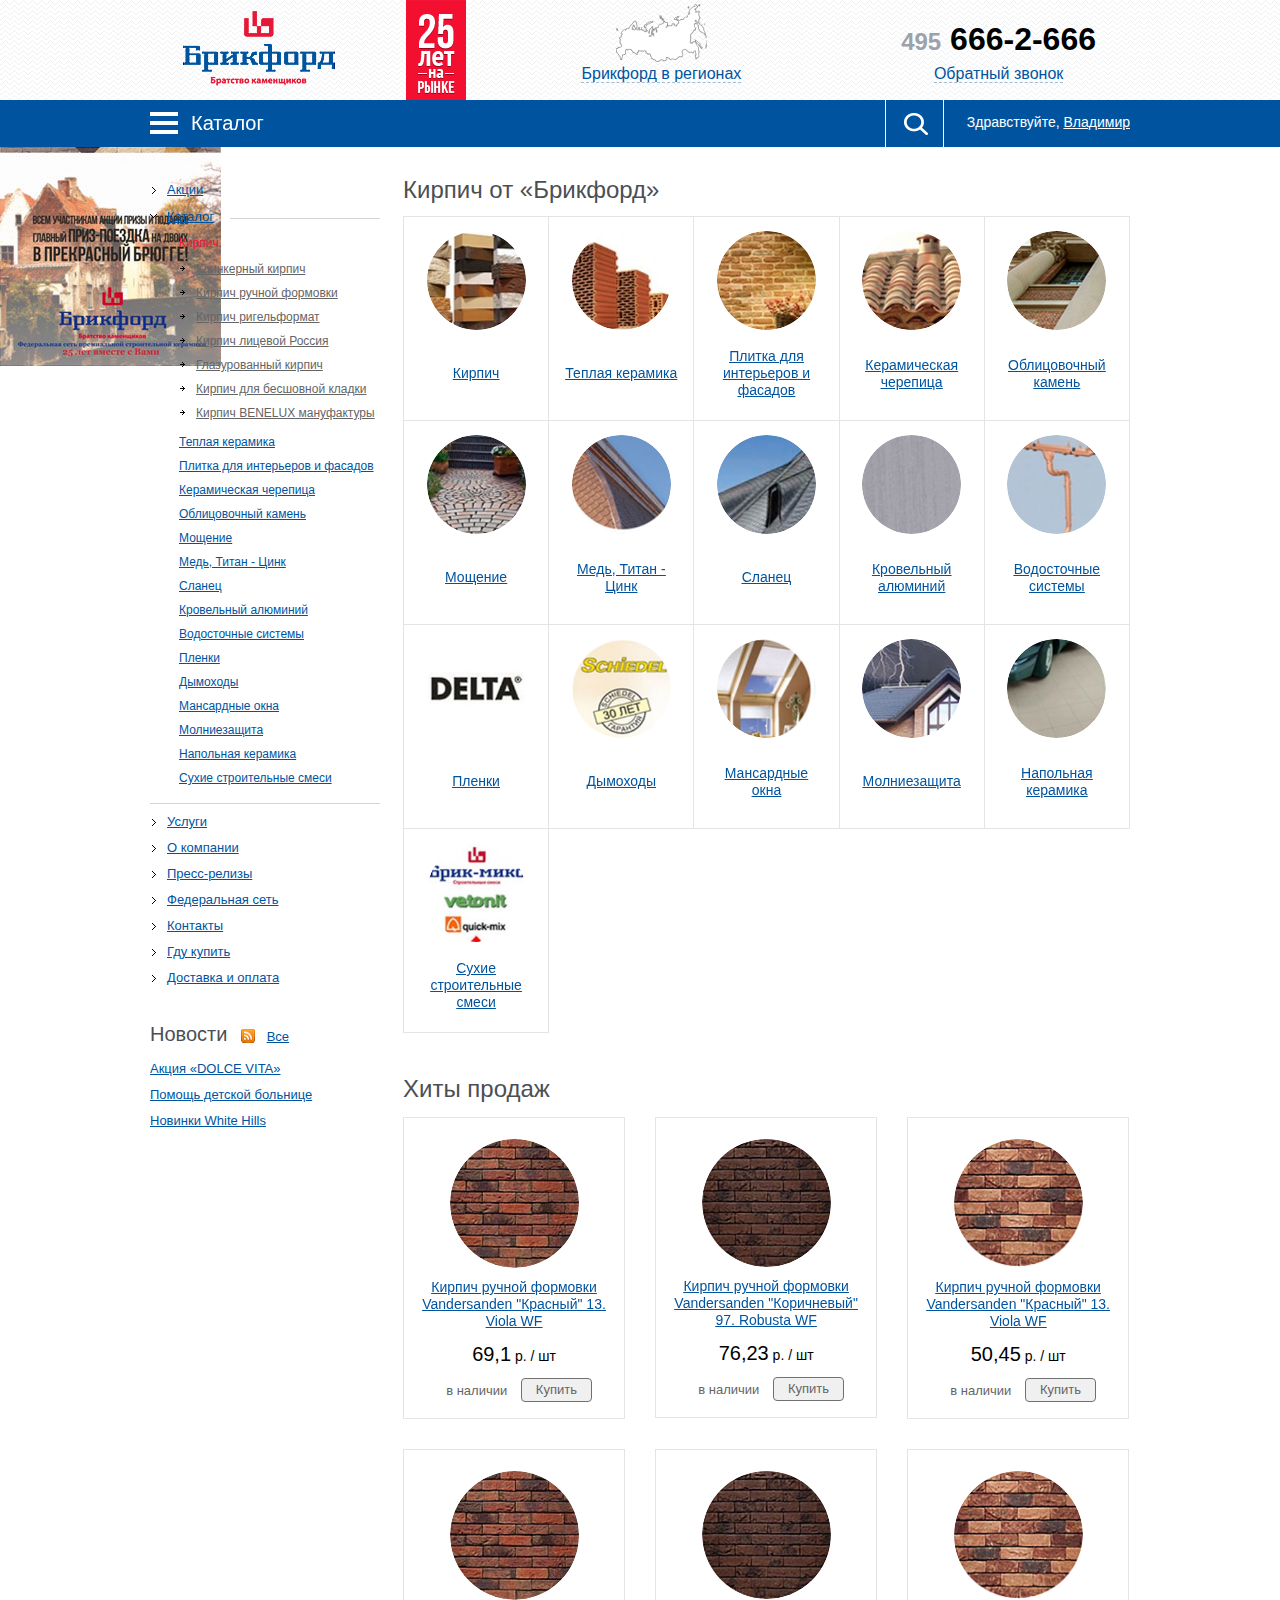
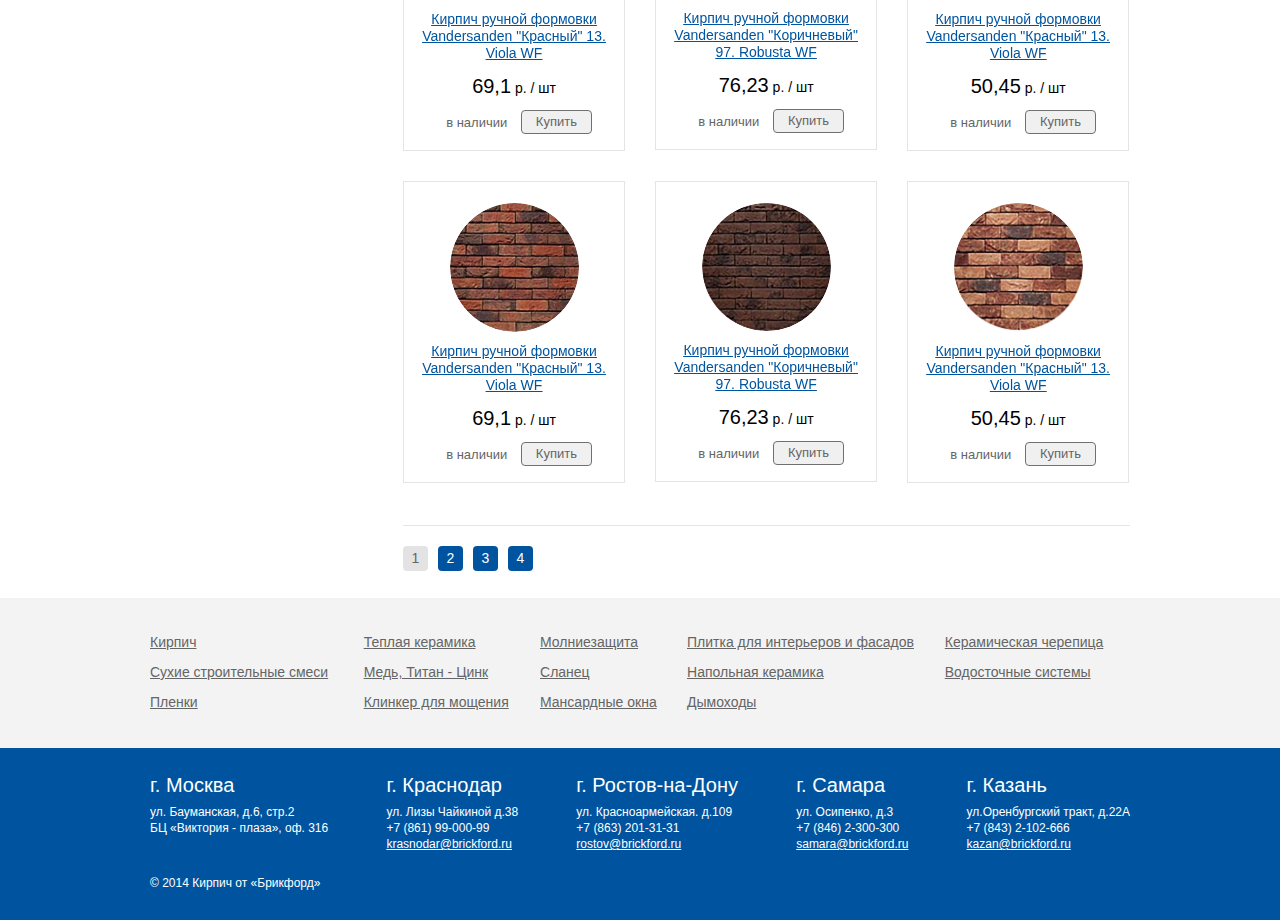
==== catalog.html @ aa601d72 "201506300050" ====
<!DOCTYPE HTML>
<html>
<head>
	<meta charset="UTF-8">
	<title>Brikford - Catalog</title>
	<!--[if IE]><script src="http://html5shim.googlecode.com/svn/trunk/html5.js"></script><![endif]-->
	<!--Mobile optimized-->
	<meta name="viewport" content="width=device-width, initial-scale=1">
	<meta name="apple-mobile-web-app-capable" content="yes">
	<meta name="apple-mobile-web-app-status-bar-style" content="black">
	<!--Favicon-->
	<link href="favicon.ico" rel="shortcut icon">
	<!--Main style-->
	<link href="css/all.css" rel="stylesheet" media="screen">
	<!--Media queries style-->
	<link href="css/mq-all.css" rel="stylesheet" media="screen">
	<!--style for IE-->
	<!--[if gte IE 9]><link rel="stylesheet" href="css/ie9.css" media="screen, projection"><![endif]-->
	<!--[if lte IE 8]><link rel="stylesheet" href="css/ie8.css" media="screen, projection"><![endif]-->
</head>
<body>
<!--wrapper-->
<div class="wrapper">
	<!--header-->
	<header class="header">
		<!--header holder-->
		<div class="header-holder">
			<div class="max-wrap">
				<!--logo-->
				<strong class="logo"><a href="#">Брикфорд Братство каменщиков</a></strong> <!--logo end-->
				<!--sub logo-->
				<span class="sub-logo">25 лет на рынке</span><!--sub logo end-->
				<!--select regions-->
				<div class="select-regions">
					<a href="#">Брикфорд в регионах</a>
					<div class="regions-drop" style="display: none;">
						<p><a href="#">Москва</a></p>
						<p><a href="#">Краснодар</a></p>
						<p><a href="#">Ростов-на-Дону</a></p>
						<p><a href="#">Самара</a></p>
						<p><a href="#">Казань</a></p>
					</div>
				</div>
				<!--select regions end-->
				<!-- contact us -->
				<div class="contact-us">
					<strong class="phone"><span class="code">495</span> 666-2-666</strong>
					<!-- callback -->
					<div class="callback-holder">
						<a href="#">Обратный звонок</a>
					</div>
					<!-- callback end -->
				</div>
				<!-- contact us end -->
			</div>
		</div>
		<!--header holder end-->
		<!--navigation panel-->
		<div class="nav-panel">
			<div class="max-wrap">
				<!--user login-->
				<div class="user-log">Здравствуйте, <a href="#">Владимир</a></div><!--user login end-->
				<!--search form-->
				<div class="search-form">
					<form action="#">
						<div class="input-wrapper">
							<input type="text" placeholder="Найти" />
						</div>
						<div class="btn-search">
							<i class="icon-magnifier"></i>
							<input type="submit" value="" />
						</div>
					</form>
				</div>
				<!--search form end-->
				<!--navigation catalog-->
				<div class="nav-catalog">
					<a href="#">Каталог</a>
				</div>
				<!--navigation catalog end-->
			</div>
		</div>
		<!--navigation panel end-->
	</header>
	<!--header end-->

	<!--main-->
	<div class="main">
		<div class="max-wrap">
			<!--main holder-->
			<div class="main-holder">
				<!--main content wrapper-->
				<div class="content-wrap">
					<!--main content-->
					<div class="content">
						<section class="container">
							<h1>Кирпич от «Брикфорд»</h1>
							<!--products list / categories / column-5 / no-spaces-->
							<ul class="products-list categories column-5 no-spaces">
								<li>
									<a href="#" class="products-item">
										<div class="product-img">
											<img src="pic/categories/img-category-01.jpg" alt="image description" />
										</div>
										<div class="product-title"><strong>Кирпич</strong></div>
									</a>
								</li>
								<li>
									<a href="#" class="products-item">
										<div class="product-img">
											<img src="pic/categories/img-category-02.jpg" alt="image description" />
										</div>
										<div class="product-title"><strong>Теплая керамика</strong></div>
									</a>
								</li>
								<li>
									<a href="#" class="products-item">
										<div class="product-img">
											<img src="pic/categories/img-category-03.jpg" alt="image description" />
										</div>
										<div class="product-title"><strong>Плитка для интерьеров и фасадов</strong></div>
									</a>
								</li>
								<li>
									<a href="#" class="products-item">
										<div class="product-img">
											<img src="pic/categories/img-category-04.jpg" alt="image description" />
										</div>
										<div class="product-title"><strong>Керамическая черепица</strong></div>
									</a>
								</li>
								<li>
									<a href="#" class="products-item">
										<div class="product-img">
											<img src="pic/categories/img-category-05.jpg" alt="image description" />
										</div>
										<div class="product-title"><strong>Облицовочный камень</strong></div>
									</a>
								</li>
								<li>
									<a href="#" class="products-item">
										<div class="product-img">
											<img src="pic/categories/img-category-06.jpg" alt="image description" />
										</div>
										<div class="product-title"><strong>Мощение</strong></div>
									</a>
								</li>

								<li>
									<a href="#" class="products-item">
										<div class="product-img">
											<img src="pic/categories/img-category-07.jpg" alt="image description" />
										</div>
										<div class="product-title"><strong>Медь, Титан - Цинк</strong></div>
									</a>
								</li>
								<li>
									<a href="#" class="products-item">
										<div class="product-img">
											<img src="pic/categories/img-category-08.jpg" alt="image description" />
										</div>
										<div class="product-title"><strong>Сланец</strong></div>
									</a>
								</li>
								<li>
									<a href="#" class="products-item">
										<div class="product-img">
											<img src="pic/categories/img-category-09.jpg" alt="image description" />
										</div>
										<div class="product-title"><strong>Кровельный алюминий</strong></div>
									</a>
								</li>
								<li>
									<a href="#" class="products-item">
										<div class="product-img">
											<img src="pic/categories/img-category-10.jpg" alt="image description" />
										</div>
										<div class="product-title"><strong>Водосточные системы</strong></div>
									</a>
								</li>
								<li>
									<a href="#" class="products-item">
										<div class="product-img">
											<img src="pic/categories/img-category-11.jpg" alt="image description" />
										</div>
										<div class="product-title"><strong>Пленки</strong></div>
									</a>
								</li>
								<li>
									<a href="#" class="products-item">
										<div class="product-img">
											<img src="pic/categories/img-category-12.jpg" alt="image description" />
										</div>
										<div class="product-title"><strong>Дымоходы</strong></div>
									</a>
								</li>
								<li>
									<a href="#" class="products-item">
										<div class="product-img">
											<img src="pic/categories/img-category-13.jpg" alt="image description" />
										</div>
										<div class="product-title"><strong>Мансардные окна</strong></div>
									</a>
								</li>
								<li>
									<a href="#" class="products-item">
										<div class="product-img">
											<img src="pic/categories/img-category-14.jpg" alt="image description" />
										</div>
										<div class="product-title"><strong>Молниезащита</strong></div>
									</a>
								</li>
								<li>
									<a href="#" class="products-item">
										<div class="product-img">
											<img src="pic/categories/img-category-15.jpg" alt="image description" />
										</div>
										<div class="product-title"><strong>Напольная керамика</strong></div>
									</a>
								</li>
								<li>
									<a href="#" class="products-item">
										<div class="product-img">
											<img src="pic/categories/img-category-16.jpg" alt="image description" />
										</div>
										<div class="product-title"><strong>Сухие строительные смеси</strong></div>
									</a>
								</li>
							</ul>
							<!--products list end-->
						</section>
						<section class="container">
							<h2>Хиты продаж</h2>
							<!--products list / hits / column-3-->
							<ul class="products-list hits column-3">
								<li>
									<div class="products-item">
										<a href="#">
											<div class="product-img">
												<img src="pic/products/img-prod-01.jpg" alt="image description" />
											</div>
											<div class="product-title"><strong>Кирпич ручной формовки Vandersanden "Красный" 13. Viola WF</strong></div>
										</a>
										<div class="product-price">
											<strong class="price-value">69,1</strong>
											<span class="price-unit">р. / шт</span>
										</div>
										<div class="product-option">
											<span class="status">в наличии</span> <a href="#" class="btn-buy">Купить</a>
										</div>
									</div>
								</li>
								<li>
									<div class="products-item">
										<a href="#">
											<div class="product-img">
												<img src="pic/products/img-prod-02.jpg" alt="image description" />
											</div>
											<div class="product-title"><strong>Кирпич ручной формовки Vandersanden "Коричневый" 97. Robusta WF</strong></div>
										</a>
										<div class="product-price">
											<strong class="price-value">76,23</strong>
											<span class="price-unit">р. / шт</span>
										</div>
										<div class="product-option">
											<span class="status">в наличии</span> <a href="#" class="btn-buy">Купить</a>
										</div>
									</div>
								</li>
								<li>
									<div class="products-item">
										<a href="#">
											<div class="product-img">
												<img src="pic/products/img-prod-03.jpg" alt="image description" />
											</div>
											<div class="product-title"><strong>Кирпич ручной формовки Vandersanden "Красный" 13. Viola WF</strong></div>
										</a>
										<div class="product-price">
											<strong class="price-value">50,45</strong>
											<span class="price-unit">р. / шт</span>
										</div>
										<div class="product-option">
											<span class="status">в наличии</span> <a href="#" class="btn-buy">Купить</a>
										</div>
									</div>
								</li>
								<li>
									<div class="products-item">
										<a href="#">
											<div class="product-img">
												<img src="pic/products/img-prod-01.jpg" alt="image description" />
											</div>
											<div class="product-title"><strong>Кирпич ручной формовки Vandersanden "Красный" 13. Viola WF</strong></div>
										</a>
										<div class="product-price">
											<strong class="price-value">69,1</strong>
											<span class="price-unit">р. / шт</span>
										</div>
										<div class="product-option">
											<span class="status">в наличии</span> <a href="#" class="btn-buy">Купить</a>
										</div>
									</div>
								</li>
								<li>
									<div class="products-item">
										<a href="#">
											<div class="product-img">
												<img src="pic/products/img-prod-02.jpg" alt="image description" />
											</div>
											<div class="product-title"><strong>Кирпич ручной формовки Vandersanden "Коричневый" 97. Robusta WF</strong></div>
										</a>
										<div class="product-price">
											<strong class="price-value">76,23</strong>
											<span class="price-unit">р. / шт</span>
										</div>
										<div class="product-option">
											<span class="status">в наличии</span> <a href="#" class="btn-buy">Купить</a>
										</div>
									</div>
								</li>
								<li>
									<div class="products-item">
										<a href="#">
											<div class="product-img">
												<img src="pic/products/img-prod-03.jpg" alt="image description" />
											</div>
											<div class="product-title"><strong>Кирпич ручной формовки Vandersanden "Красный" 13. Viola WF</strong></div>
										</a>
										<div class="product-price">
											<strong class="price-value">50,45</strong>
											<span class="price-unit">р. / шт</span>
										</div>
										<div class="product-option">
											<span class="status">в наличии</span> <a href="#" class="btn-buy">Купить</a>
										</div>
									</div>
								</li>
								<li>
									<div class="products-item">
										<a href="#">
											<div class="product-img">
												<img src="pic/products/img-prod-01.jpg" alt="image description" />
											</div>
											<div class="product-title"><strong>Кирпич ручной формовки Vandersanden "Красный" 13. Viola WF</strong></div>
										</a>
										<div class="product-price">
											<strong class="price-value">69,1</strong>
											<span class="price-unit">р. / шт</span>
										</div>
										<div class="product-option">
											<span class="status">в наличии</span> <a href="#" class="btn-buy">Купить</a>
										</div>
									</div>
								</li>
								<li>
									<div class="products-item">
										<a href="#">
											<div class="product-img">
												<img src="pic/products/img-prod-02.jpg" alt="image description" />
											</div>
											<div class="product-title"><strong>Кирпич ручной формовки Vandersanden "Коричневый" 97. Robusta WF</strong></div>
										</a>
										<div class="product-price">
											<strong class="price-value">76,23</strong>
											<span class="price-unit">р. / шт</span>
										</div>
										<div class="product-option">
											<span class="status">в наличии</span> <a href="#" class="btn-buy">Купить</a>
										</div>
									</div>
								</li>
								<li>
									<div class="products-item">
										<a href="#">
											<div class="product-img">
												<img src="pic/products/img-prod-03.jpg" alt="image description" />
											</div>
											<div class="product-title"><strong>Кирпич ручной формовки Vandersanden "Красный" 13. Viola WF</strong></div>
										</a>
										<div class="product-price">
											<strong class="price-value">50,45</strong>
											<span class="price-unit">р. / шт</span>
										</div>
										<div class="product-option">
											<span class="status">в наличии</span> <a href="#" class="btn-buy">Купить</a>
										</div>
									</div>
								</li>
							</ul>
							<!--products list end-->
						</section>
						<!-- paging -->
						<div class="paging">
							<ul class="paging-list">
								<li class="current-page"><span>1</span></li>
								<li><a href="#">2</a></li>
								<li><a href="#">3</a></li>
								<li><a href="#">4</a></li>
							</ul>
						</div>
						<!-- paging end -->
					</div>
					<!--main content end-->
				</div>
				<!--main content wrapper end-->

				<!--sidebar-->
				<aside class="sidebar">
					<nav class="menu">
						<ul class="menu-list">
							<li><a href="#">Акции</a></li>
							<li class="active"><a href="#">Каталог</a>
								<ul>
									<li class="active"><a href="#">Кирпич</a>
										<ul>
											<li><a href="#">Клинкерный кирпич</a></li>
											<li><a href="#">Кирпич ручной формовки</a></li>
											<li><a href="#">Кирпич ригельформат</a></li>
											<li><a href="#">Кирпич лицевой Россия</a></li>
											<li><a href="#">Глазурованный кирпич</a></li>
											<li><a href="#">Кирпич для бесшовной кладки</a></li>
											<li><a href="#">Кирпич BENELUX мануфактуры</a></li>
										</ul>
									</li>
									<li><a href="#">Теплая керамика</a></li>
									<li><a href="#">Плитка для интерьеров и фасадов</a></li>
									<li><a href="#">Керамическая черепица</a></li>
									<li><a href="#">Облицовочный камень</a></li>
									<li><a href="#">Мощение</a></li>
									<li><a href="#">Медь, Титан - Цинк</a></li>
									<li><a href="#">Сланец</a></li>
									<li><a href="#">Кровельный алюминий</a></li>
									<li><a href="#">Водосточные системы</a></li>
									<li><a href="#">Пленки</a></li>
									<li><a href="#">Дымоходы</a></li>
									<li><a href="#">Мансардные окна</a></li>
									<li><a href="#">Молниезащита</a></li>
									<li><a href="#">Напольная керамика</a></li>
									<li><a href="#">Сухие строительные смеси</a></li>
								</ul>
							</li>
							<li><a href="#">Услуги</a></li>
							<li><a href="#">О компании</a></li>
							<li><a href="#">Пресс-релизы</a></li>
							<li><a href="#">Федеральная сеть</a></li>
							<li><a href="#">Контакты</a></li>
							<li><a href="#">Гду купить</a></li>
							<li><a href="#">Доставка и оплата</a></li>
						</ul>
					</nav>
					<div class="widget">
						<div class="widget-title">
							<h3>Новости</h3>
							<i class="icon-rss"></i> <a href="#">Все</a>
						</div>
						<ul class="news-links-list">
							<li><a href="#">Акция «DOLCE VITA»</a></li>
							<li><a href="#">Помощь детской больнице</a></li>
							<li><a href="#">Новинки White Hills</a></li>
						</ul>
					</div>
					<div class="widget">
						<div class="promo-banner">
							<a href="#"><img src="pic/banner.jpg" alt="image description" /></a>
						</div>
					</div>
				</aside>
				<!--sidebar-->
			</div>
			<!--main holder end-->
		</div>
	</div>
	<!--main end-->
	<div class="spacer"></div>
</div>
<!--wrapper end-->

<!--footer-->
<footer class="footer">
	<!--footer top-->
	<div class="footer-top">
		<div class="max-wrap">
			<ul class="categories-list">
				<li><a href="#">Кирпич</a></li>
				<li><a href="#">Теплая керамика</a></li>
				<li><a href="#">Молниезащита</a></li>
				<li><a href="#">Плитка для интерьеров и фасадов</a></li>
				<li><a href="#">Керамическая черепица</a></li>
				<li><a href="#">Сухие строительные смеси</a></li>
				<li><a href="#">Медь, Титан - Цинк</a></li>
				<li><a href="#">Сланец</a></li>
				<li><a href="#">Напольная керамика</a></li>
				<li><a href="#">Водосточные системы</a></li>
				<li><a href="#">Пленки</a></li>
				<li><a href="#">Клинкер для мощения</a></li>
				<li><a href="#">Мансардные окна</a></li>
				<li><a href="#">Дымоходы</a></li>
			</ul>
		</div>
	</div>
	<!--footer top end-->
	<!--footer bottom-->
	<div class="footer-bottom">
		<div class="max-wrap">
			<ul class="addresses-list">
				<li>
					<strong class="address-title">г. Москва</strong>
					ул. Бауманская, д.6, стр.2<br />
					БЦ «Виктория - плаза», оф. 316
				</li>
				<li>
					<strong class="address-title">г. Краснодар</strong>
					ул. Лизы Чайкиной д.38<br />
					+7 (861) 99-000-99<br />
					<a href="mailto:krasnodar@brickford.ru">krasnodar@brickford.ru</a>
				</li>
				<li>
					<strong class="address-title">г. Ростов-на-Дону</strong>
					ул. Красноармейская. д.109<br />
					+7 (863) 201-31-31<br />
					<a href="mailto:rostov@brickford.ru">rostov@brickford.ru</a>
				</li>
				<li>
					<strong class="address-title">г. Самара</strong>
					ул. Осипенко, д.3<br />
					+7 (846) 2-300-300<br />
					<a href="mailto:samara@brickford.ru">samara@brickford.ru</a>
				</li>
				<li>
					<strong class="address-title">г. Казань</strong>
					ул.Оренбургский тракт, д.22А<br />
					+7 (843) 2-102-666<br />
					<a href="mailto:kazan@brickford.ru">kazan@brickford.ru</a>
				</li>
			</ul>
			<div class="copyright">&copy; 2014 Кирпич от «Брикфорд»</div>
		</div>
	</div>
	<!--footer bottom end-->
</footer>
<!--footer end-->

<!--JQuery library-->
<script src="js/jquery-1.11.3.min.js"></script>
<!--JQuery UI-->
<script src="js/jquery-ui.min.js"></script>
<!--Widgets-->
<script src="js/widgets.js"></script>
<!--Main functions-->
<script src="js/functions.js"></script>
</body>
</html>
---- css/all.css ----
@import url(fonts.css);
@import url(normalize.css);
@import url(clearfix.css);
@import url(buttons.css);
@import url(sp.css);
@import url(gradient.css);
@import url(widgets.css);

/*fonts*/
/*@import url(fonts.css);*/
/*fonts end*/

/*normalize*/
/*@import url(normalize.css);*/
/*normalize end*/

/*------ typographic styles ------*/
body{
	font: 13px/16px Arial, Helvetica, sans-serif;
	height: 100%;
	color: #4b4f55;
	background: #fff;
	min-width: 980px;
	/*min-width: 240px;*/
}
h1, h2, h3, h4, h5, h6{
	font-weight: normal;
	margin: 0;
	color: #4b4f55;
}
h1{
	font-size: 24px;
	line-height: 28px;
	padding: 0 0 12px;
}
h2{
	font-size: 22px;
	line-height: 26px;
	padding: 0 0 20px;
}
h3{
	font-size: 16px;
	line-height: 18px;
	padding: 0 0 15px;
}
h4{
	font-size: 15px;
	line-height: 17px;
	padding: 0 0 10px;
}
h5{
	font-size: 14px;
	line-height: 16px;
	padding: 0 0 5px;
}
h6{
	font-size: 12px;
	line-height: 14px;
	padding: 0 0 5px;
}
p{
	padding: 0 0 20px;
	margin: 0;
}
hr{
	line-height: 1px;
	height: 0;
	border: none;
	background: none;
	border-bottom: 1px solid #000;
	margin-bottom: 25px;
}
a{
	color: #00549f;
	outline: none;
	text-decoration: underline;
	cursor: pointer;
}
a:hover{ text-decoration: none; }
/*------ typographic styles end ------*/

/*reset-ul*/
[class*="-list"],
[class*="-list"] ul{
	margin:0;
	list-style:none;
	border:0;
	padding:0;
	background:none;
}
/*reset-ul end*/

/*clearfix*/
/*@import url(clearfix.css);*/
/*clearfix end*/

/*sp*/
/*@import url(sp.css);*/
/*sp end*/

/*btn*/
/*@import url(buttons.css);*/
/*btn end*/

/*gradient*/
/*@import url(gradient.css);*/
/*gradient end*/

/*inline-block*/
[class|="icon"],
[class*=" icon-"],
[class|="arrow"],
[class*=" arrow-"],
[class|="soc-icon"],
[class*=" soc-icon-"],
[class|="btn"],
[class*=" btn-"],
[class|="corner"],
[class*=" corner-"],
.icon-star{
	display:-moz-inline-stack;
	display:inline-block;
	vertical-align:top;
}
/*inline-block end*/

/*elements form style*/
input[type="text"],
input[type="password"],
input[type="email"],
input[type="search"],
textarea{
	display: block;
	color: #000;
	font: 14px/30px Arial, Helvetica, sans-serif;
	height: 32px;
	width: 100%;
	padding: 0 13px;
	background: #fff;
	box-shadow: none;
	border-radius: 4px;
	border: 1px solid #d5d5d5;
}
input[type="search"]{
	font: 14px/16px Arial, Helvetica, sans-serif;
	height: 16px;
	padding: 8px 4%;
	width: 90%;
}
textarea{
	padding: 8px 13px;
	min-height: 114px;
	height: 114px;
	line-height: 16px;
	resize: vertical;
}
/*placeholder style*/
input::-webkit-input-placeholder{ color: #968f83; }
textarea::-webkit-input-placeholder{ color: #968f83; }
input:-moz-placeholder{ color: #968f83; }
textarea:-moz-placeholder{ color: #968f83; }
input::-moz-placeholder{ color: #968f83; opacity: 1; }
textarea::-moz-placeholder{ color: #968f83; opacity: 1; }
input:-ms-input-placeholder{ color: #968f83; opacity: 1; }
textarea:-ms-input-placeholder{ color: #968f83; opacity: 1; }
input.placeholder{ color: #968f83; opacity: 1; }
textarea.placeholder{ color: #968f83; opacity: 1; }
/*placeholder style end*/
/*placeholder hidden*/
input:focus::-webkit-input-placeholder,
textarea:focus::-webkit-input-placeholder{ color: transparent !important; }
input:focus:-moz-placeholder,
textarea:focus:-moz-placeholder{ color: transparent !important; }
input:focus::-moz-placeholder,
textarea:focus::-moz-placeholder{ color: transparent !important; }
input:focus:-ms-input-placeholder,
textarea:focus:-ms-input-placeholder{ color: transparent !important; }
input.placeholder:focus,
textarea.placeholder:focus{ color: transparent !important; }
/*placeholder hidden end*/
.form-line{ padding: 0 0 10px; }
.label-holder{ padding: 0 0 10px; }
.label-holder,
label{
	color: #000;
	font-size: 13px;
	line-height: 15px;
}
.form-buttons{ padding: 0; }
/*form focus*/
input[type="text"]:focus,
input[type="password"]:focus,
input[type="email"]:focus,
input[type="search"]:focus,
textarea:focus{
	border-color: #1caff6;
	box-shadow: inset 0 0 0 1px #1caff6, 0 0 20px rgba(28, 175, 246, 0.76);
}
input:focus::-webkit-input-placeholder{ color: #9e9e9e; }
input:focus:-moz-placeholder{ color: #9e9e9e; }
input:focus::-moz-placeholder{ color: #9e9e9e; opacity: 1; }
input:focus:-ms-input-placeholder{ color: #9e9e9e; opacity: 1; }
input:focus .placeholder{ color: #9e9e9e; opacity: 1; }
/*form focus end*/
/*form error*/
input.error,
textarea.error{
	color: #ff4e3d;
	border-color: #ff4e3d;
	box-shadow: inset 0 0 0 1px #ff4e3d, inset 0 0 20px 0 rgba(255, 78, 61, 0.86);
}
input.error::-webkit-input-placeholder{ color: #f00; }
input.error:-moz-placeholder{ color: #f00; }
input.error::-moz-placeholder{ color: #f00; opacity: 1; }
input.error:-ms-input-placeholder{ color: #f00; opacity: 1; }
input.error .placeholder{ color: #f00; opacity: 1; }
/*form error end*/
/*radio and checkbox*/
input[type="radio"]{ float: left; height: 15px; width: 16px; margin: 0; padding: 0; }
input[type="checkbox"]{ width: 16px; height: 16px; padding: 0; margin: 0; }
/*radio and checkbox end*/
/*form error end*/
/*elements form style end*/

/*unordered list (UL) styling*/
.default-list{
	padding: 0 0 15px;
}
.default-list li{
	padding: 0 0 10px 25px;
	position: relative;
}
.default-list li:after{
	content: '';
	position: absolute;
	left: 5px;
	top: 5px;
	height: 5px;
	width: 5px;
	background: #7e7e7e;
	border-radius: 50%;
}
/*unordered list (UL) styling end*/

/*default table styling*/
.default-table{
	width: 100%;
	border: none;
	margin-bottom: 20px;
}
.default-table td,
.default-table th{
	padding: 10px;
	font-size: 15px;
	line-height: 1.26;
	background-color: #e8e8e3;
	border: 2px solid #f7f7f7;
	text-align: center;
}
.default-table tbody td{
	vertical-align: top;
}
.default-table thead th:first-child,
.default-table tbody td:first-child{
	text-align: left;
}
.default-table thead th{
	color: #676556;
	font-size: 15px;
	font-weight: bold;
	vertical-align: top;
	background-color: #deddd8;
}
/*default table styling end*/

/*transition*/
.transition,
a{
	-webkit-transition: 0.2s;
	-moz-transition: 0.2s;
	-o-transition: 0.2s;
	transition: 0.2s;
	backface-visibility: hidden;
}
.transition-bg{
	transition: background 0.1s linear;
	-o-transition: background 0.1s linear;
	-moz-transition: background 0.1s linear;
	-webkit-transition: background 0.1s linear;
}
.clients-list li img{
	transition: opacity 0.1s linear;
	-o-transition: opacity 0.1s linear;
	-moz-transition: opacity 0.1s linear;
	-webkit-transition: opacity 0.1s linear;
	backface-visibility: hidden;
}
.transition-none{
	-webkit-transition: 0s;
	-moz-transition: 0s;
	-o-transition: 0s;
	transition: 0s;
}
/*transition end*/

/*main blocks*/
.wrapper{
	margin: 0 auto;
	min-height: 100%;
	height: auto !important;
	height: 100%;
	overflow: hidden;
	position: relative;
}
.header{
	position: relative;
	z-index: 5;
	background: url(../img/bg-header.png);
}
.main{
	padding: 29px 0 27px;
	position: relative;
	clear: both;
	z-index: 4;
}
.main-holder{
	width: 100%;
}
.content-wrap{
	float: left;
	width: 100%;
}
.content-wrap .content{
	margin: 0 0 0 253px;
	min-height: 50px;
}
.footer{
	margin: 0 auto;
	position: relative;
	clear: both;
	z-index: 5;
}
.max-wrap{
	max-width: 990px;
	padding: 0 5px;
	margin: 0 auto;
}
/*main blocks end*/

/*header*/
/*header holder*/
/*logo*/
.logo{
	float: left;
	background: url(../img/logo.png) no-repeat;
	width: 152px;
	height: 75px;
	text-indent: -9999px;
	overflow: hidden;
	margin: 11px 7.2% 14px 3.4%;
}
.logo a{
	display: block;
	height: 100%;
}
/*logo end*/
/*sub logo*/
.sub-logo{
	float: left;
	background: url(../img/sub-logo.png) no-repeat;
	width: 60px;
	height: 100px;
	text-indent: -9999px;
	overflow: hidden;
	margin-right: 11.8%;
}
/*sub logo end*/
/*select regions*/
.select-regions{
	float: left;
	background: url(../img/mini-map.png) no-repeat 50% 0;
	padding-top: 61px;
	font-size: 16px;
	line-height: 18px;
	margin: 4px 0 0;
}
.select-regions a{
	text-decoration: none;
	border-bottom: 1px dashed #a0bdd6;
}
.select-regions a:hover{ border-color: transparent; }
/*select regions end*/
/*contact us*/
.contact-us{
	float: right;
	text-align: center;
	padding: 21px 0 17px;
	font-size: 16px;
	line-height: 18px;
	margin: 0 34px 0 0;
}
.contact-us .phone{
	display: block;
	font-size: 32px;
	line-height: 36px;
	padding: 0 0 5px;
	color: #000;
}
.contact-us .phone .code{
	color: #9ca2ab;
	font-size: 24px;
}
.contact-us a{
	text-decoration: none;
	border-bottom: 1px dashed #a0bdd6;
}
.contact-us a:hover{ border-color: transparent; }
/*contact us end*/
/*header holder end*/
/*navigation panel*/
.nav-panel{
	background: #00549f;
	font-size: 14px;
	line-height: 16px;
	color: #fff;
	height: 47px;
}
.nav-panel .max-wrap{
	height: 100%;
}
.nav-panel a{
	color: #fff;
}
/*user login*/
.user-log{
	float: right;
	padding: 14px 0 17px 23px;
}
/*user login end*/
/*search-form*/
.search-form{
	float: right;
	position: relative;
	height: 100%;
}
.search-form form{
	float: left;
	width: 100%;
	height: 100%;
}
.search-form .input-wrapper{
	position: absolute;
	right: 100%;
	top: 0;
	width: 0;
	padding: 7px 10px 0;
	height: 100%;
	cursor: text;
	border-left: 1px solid #fff;
	display: none;
	background: #00549f;
}
.search-form input:focus{
	box-shadow: none;
	border-color: #fff;
}
.search-form input:focus::-webkit-input-placeholder{ color: #968f83 !important; }
.search-form input:focus:-moz-placeholder{ color: #968f83 !important; }
.search-form input:focus::-moz-placeholder{ color: #968f83 !important; }
.search-form input:focus:-ms-input-placeholder{ color: #968f83 !important; }
.search-form input.placeholder:focus{ color: #968f83 !important; }
.search-form .btn-search{
	float: left;
	padding: 13px 15px 10px 18px;
	height: 100%;
	border-left: 1px solid #fff;
	border-right: 1px solid #fff;
}
.btn-search .icon-search{margin:4px 3px 0;}
/*search-form end*/
/*navigation catalog*/
.nav-catalog{
	font-size: 20px;
	line-height: 24px;
	padding: 11px 0 0;
}
.nav-catalog a{
	color: #fff;
	text-decoration: none;
	display: inline-block;
	padding-left: 41px;
	position: relative;
}
.nav-catalog a:before,
.nav-catalog a:after{
	content: '';
	position: absolute;
	left: 0;
	top: 1px;
	width: 28px;
	border-top: 4px solid #fff;
}
.nav-catalog a:before{
	height: 22px;
	border-bottom: 4px solid #fff;
}
.nav-catalog a:after{
	left: 0;
	top: 10px;
	height: 14px;
}
/*navigation catalog end*/
/*navigation panel end*/
/*header end*/

/*main*/
.container{
	padding: 0 0 42px;
}
.container h2{
	font-size: 24px;
	line-height: 28px;
	padding: 0 0 14px;
}
/*groups*/
.groups{
	padding: 17px 0 14px 25px;
	background: #f3f3f3;
	font-size: 14px;
	line-height: 18px;
	color: #000;
	margin: 0 0 30px;
}
.groups-label{
	float: left;
	padding: 0 27px 10px 0;
}
.groups-list{
	overflow: hidden;
	letter-spacing: -0.01em;
}
.groups-list li{
	float: left;
	padding: 0 30px 10px 0;
}
.groups-list li a{
	text-decoration: none;
	border-bottom: 1px dashed #00549f;
}
.groups-list li a:hover{
	border-color: transparent;
}
/*groups end*/
/*products list*/
.products{ overflow: hidden; }
.products-list{
	font-size: 0;
	letter-spacing: -4px;
	margin: -30px -15px 0;
	position: relative;
}
.products-list.goods{ padding-bottom: 9px; }
.products-list.no-spaces{
	padding: 0 1px 1px 0;
	margin: 0;
}
.products-list > li{
	display: inline-block;
	vertical-align: top;
	font-size: 14px;
	line-height: 17px;
	text-align: center;
	letter-spacing: normal;
	padding: 30px 15px 0;
}
.products-list.no-spaces > li{
	padding: 0;
}
.products-list.column-1 > li{ width: 100%; }
.products-list.column-2 > li{ width: 50%; }
.products-list.column-3 > li{ width: 33.3%; }
.products-list.column-4 > li{ width: 25%; }
.products-list.column-5 > li{ width: 20%; }
.products-item{
	border: 1px solid #e4e4e4;
	display: block;
	padding: 14px 14px 21px;
	position: relative;
}
.products-list.hits .products-item{
	padding: 21px 14px 16px;
}
.products-list.goods .products-item{
	padding: 21px 10px 6px;
}
.products-item > a{
	display: inline-block;
	vertical-align: top;
}
.no-spaces .products-item{
	margin: 0 -1px -1px 0;
}
.product-img{
	margin: 0 auto 18px;
	overflow: hidden;
	border-radius: 50%;
}
.products-list.categories .product-img{
	max-width: 99px;
}
.products-list.hits .product-img{
	max-width: 129px;
	margin: 0 auto 11px;
}
.products-list.goods .product-img{
	max-width: 143px;
	margin: 0 auto 14px;
}
.products-list.categories .product-img img,
.products-list.hits .product-img img{
	border-radius: 50%;
}
.product-title{
	display: table;
	width: 100%;
	border-collapse: collapse;
	border-spacing: 0;
}
.product-title > strong{
	display: table-cell;
	vertical-align: middle;
	text-align: center;
	font-weight: normal;
	color: #00549f;
	text-decoration: underline;
}
a:hover .product-title > strong{
	text-decoration: none;
}
.product-price{
	padding: 13px 0 11px;
	color: #000;
	font-size: 14px;
	line-height: 22px;
}
.product-price .price-value{
	font-size: 20px;
	font-weight: normal;
}
.product-price .price-unit{ white-space: nowrap; }
.product-option{
	font-size: 13px;
	line-height: 15px;
	color: #656565;
}
.product-option > *{ vertical-align: middle; }
.product-option > .status{ padding: 0 10px; }
.products-item .product-brands-list{
	font-size: 0;
	letter-spacing: -4px;
	margin: 19px -13px 0;
	text-align: center;
}
.product-brands-list > li{
	letter-spacing: normal;
	font-size: 13px;
	display: inline-block;
	vertical-align: middle;
	padding: 0 8px 5px;
}
/*products list end*/

/*clients*/
.clients-list{
	font-size: 0;
	line-height: 0;
	letter-spacing: -4px;
	text-align: justify;
	overflow: hidden;
	cursor: default;
	padding: 38px 0 16px;
	border-top: 1px solid #e4e4e4;
}
.clients-list:after{
	content: "1";
	margin-left: 100%;
	margin-top: -1px;
	height: 1px;
	overflow: hidden;
	display: inline-block;
	position: relative;
}
.clients-list li{
	font-size: 13px;
	line-height: 17px;
	letter-spacing: normal;
	display: inline-block;
	vertical-align: middle;
}
.clients-list li a{
	display: block;
	position: relative;
}
.clients-list li img:first-child + img{
	opacity: 0;
	position: absolute;
	left: 0;
	top: 0;
}
.clients-list li a:hover img:first-child{
	opacity: 0;
}
.clients-list li a:hover img:first-child + img{
	opacity: 1;
}
/*clients end*/

/* paging */
.paging{
	padding: 10px 0 0;
	border-top: 1px solid #e4e4e4;
}
.paging-list {
	cursor: default;
	font-size: 0;
	line-height: 25px;
	letter-spacing: -4px;
	margin: 0 -5px;
}
.paging-list li{
	display: inline-block;
	vertical-align: top;
	font-size: 14px;
	letter-spacing: normal;
	color: #656565;
	text-align: center;
	padding: 10px 5px 0;
}
.paging-list a,
.paging-list .current-page span{
	display: block;
	height: 25px;
	min-width: 25px;
	color: #fff;
	text-decoration: none;
	cursor: pointer;
	padding: 0 5px;
	background: #00549f;
	border-radius: 4px;
}
.paging-list a:hover,
.paging-list .current-page span{
	color: #656565;
	background: #e3e3e3;
}
.paging-list .current-page span{
	cursor: default;
}
/* paging end */
/*main end*/

/*sidebar*/
.sidebar{
	display: inline;
	float: left;
	margin: 0 0 0 -100%;
	width: 230px;
	padding: 6px 0 0;
}
.menu{ padding: 0 0 37px; }
.menu-list li{
	float: left;
	width: 100%;
}
.menu-list a{
	vertical-align: top;
}
.menu-list > li{
	padding: 0 0 0 17px;
	position: relative;
	margin-top: 10px;
	overflow: hidden;
}
.menu-list > li:first-child{
	padding-bottom: 1px;
	margin: 0;
}
.menu-list > li:before{
	content: '';
	position: absolute;
	left: 2px;
	top: 5px;
	background: url(../img/sprite-icons.png) no-repeat 0 -42px;
	height: 7px;
	width: 4px;
}
.menu-list > li.active:before{
	top: 5px;
	left: 0;
	background-position: 0 -69px;
	height: 4px;
	width: 7px;
}
.menu-list > li.active{
	padding-bottom: 2px;
	border-bottom: 1px solid #d4d4d4;
}
.menu-list > li.active > a{
	display: inline-block;
	position: relative;
	max-width: 80%;
}
.menu-list > li.active > a:after{
	content: '';
	position: absolute;
	left: 100%;
	bottom: 6px;
	height: 0;
	width: 999px;
	margin-left: 16px;
	border-top: 1px solid #d4d4d4;
}
.menu-list ul{
	font-size: 12px;
	line-height: 14px;
}
.menu-list > li > ul{
	padding: 11px 0 16px;
}
.menu-list > li > ul > li{
	padding-left: 12px;
	margin-top: 10px;
}
.menu-list > li > ul > li:first-child{
	margin-top: 0;
}
.menu-list > li > ul > li.active > a{
	color: #e51937;
	text-decoration: none;
}
.menu-list > li > ul > li.active > a:hover{
	text-decoration: underline;
}
.menu-list > li > ul > li > ul{
	padding: 12px 0 5px;
}
.menu-list > li > ul > li > ul > li{
	padding-left: 17px;
	margin-top: 10px;
	position: relative;
}
.menu-list > li > ul > li > ul > li:before{
	content: '';
	position: absolute;
	left: 1px;
	top: 4px;
	background: url(../img/sprite-icons.png) no-repeat 0 -93px;
	height: 5px;
	width: 5px;
}
.menu-list > li > ul > li > ul > li:first-child{
	margin-top: 0;
}
.menu-list > li > ul > li > ul > li > a{
	color: #656565;
}
.widget{
	padding: 0 0 17px;
}
.sidebar h3{
	font-size: 20px;
	line-height: 22px;
	color: #4b4f55;
	padding: 0 0 15px;
}
.widget-title{
	padding: 0 0 13px;
	line-height: 22px;
}
.widget-title h3{
	padding: 0 10px 0 0;
	display: inline-block;
}
.widget-title [class*="icon-"]{
	position: relative;
	top: 6px;
	margin-right: 8px;
}
.news-links-list li{
	padding: 0 0 10px;
}
/*sidebar end*/

/*footer*/
/*footer top*/
.footer-top{
	background: #f3f3f3;
	font-size: 14px;
	line-height: 18px;
	color: #656565;
	padding: 35px 0 25px;
}
.footer-top a{ color: #656565; }
.categories-list{
	font-size: 0;
	letter-spacing: -4px;
}
.categories-list li{
	display: inline-block;
	vertical-align: top;
	width: 20%;
	font-size: 14px;
	letter-spacing: normal;
	padding: 0 2% 12px 0;
	text-align: left;
}
.categories-list li:nth-child(5n+1){ width: 21.8%; }
.categories-list li:nth-child(5n+2){ width: 18%; }
.categories-list li:nth-child(5n+3){ width: 15.0%; }
.categories-list li:nth-child(5n+4){ width: 26.3%; }
.categories-list li:nth-child(5n+5){ width: 18.9%; }
/*footer top end*/
/*footer bottom*/
.footer-bottom{
	font-size: 12px;
	line-height: 16px;
	background: #00549f;
	color: #fff;
	padding: 26px 0 29px;
}
.footer-bottom a{ color: #fff; }
.addresses-list{
	line-height: 0;
	text-align: justify;
	overflow: hidden;
	cursor: default;
	padding: 0 0 7px;
}
.addresses-list:after{
	content: "1";
	margin-left: 100%;
	height: 1px;
	overflow: hidden;
	display: inline-block;
	vertical-align: top;
}
.addresses-list li{
	line-height: 16px;
	display: inline-block;
	vertical-align: top;
	padding: 0 0 15px;
}
.addresses-list .address-title{
	display: block;
	font-size: 20px;
	line-height: 22px;
	font-weight: normal;
	padding: 0 0 8px;
}
/*footer bottom end*/
/*footer end*/

.footer{ background: #ffcdcd; }
---- css/mq-all.css ----
@import url(992.css) only screen and (max-width:1199px);
@import url(768.css) only screen and (max-width:991px);
@import url(640.css) only screen and (max-width:767px);
@import url(320.css) only screen and (max-width:639px);
---- css/ie9.css ----
﻿.filter {
	position:relative;
	filter: none !important;
	filter: progid:DXImageTransform.Microsoft.Alpha(enabled=false) !important;
}
---- css/ie8.css ----
﻿
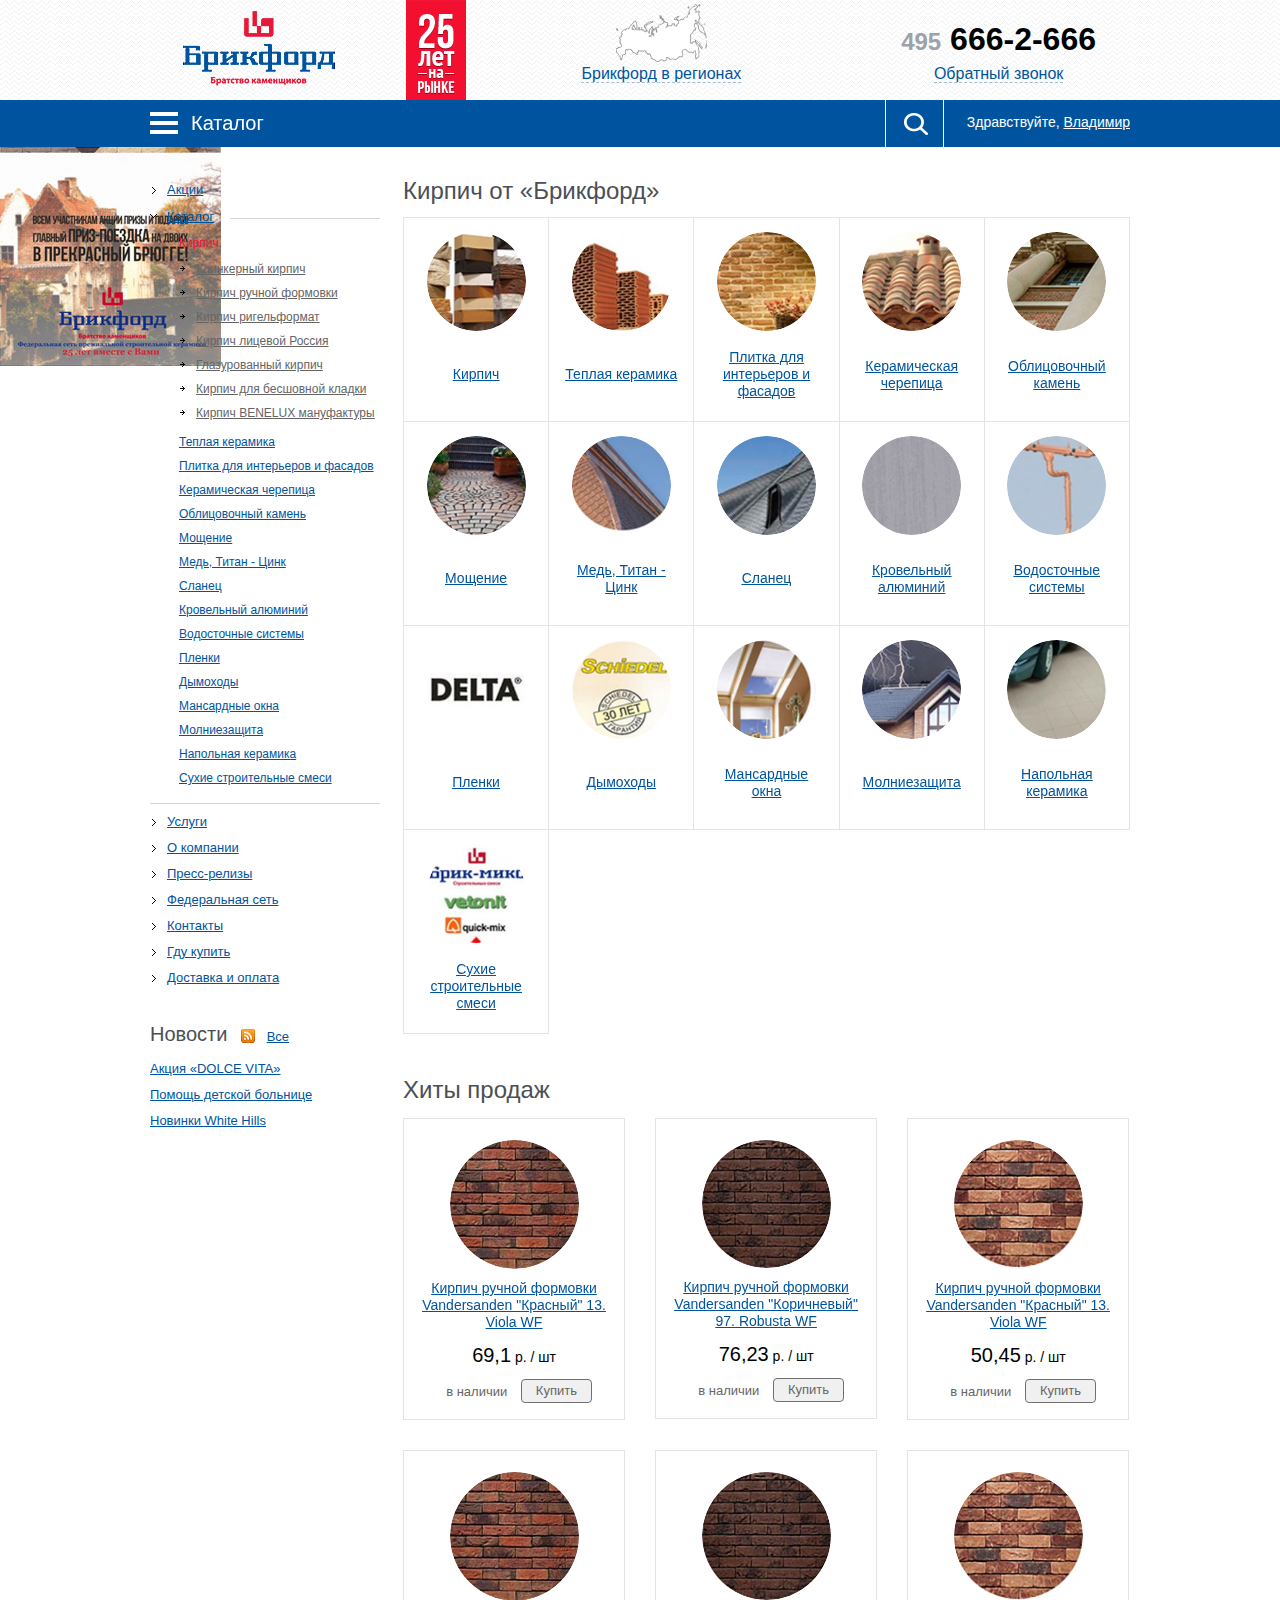
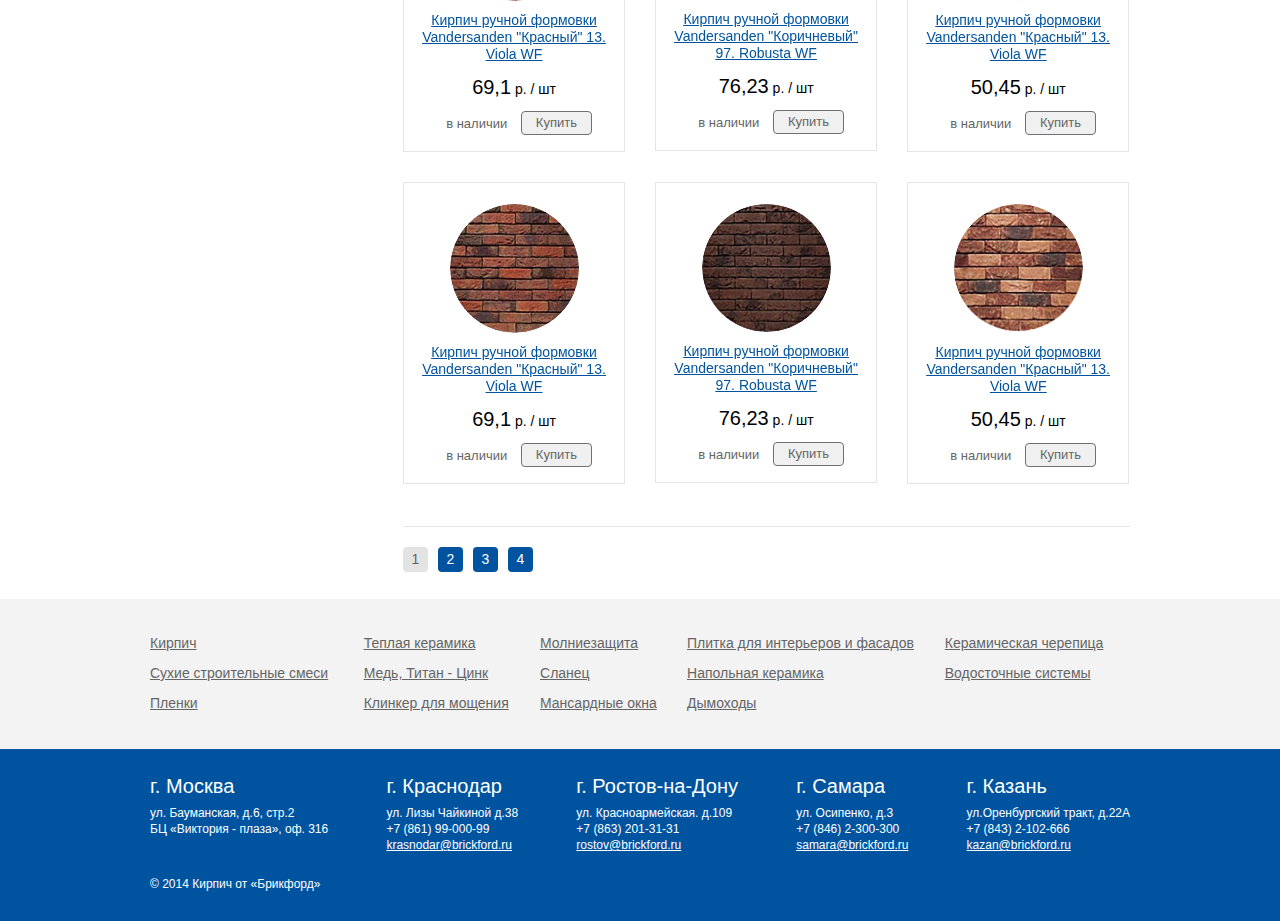
==== commit 2d1b8e58: "201507020215" ====
--- a/catalog.html
+++ b/catalog.html
@@ -229,7 +229,7 @@
 							</ul>
 							<!--products list end-->
 						</section>
-						<section class="container">
+						<section class="container hits-sales">
 							<h2>Хиты продаж</h2>
 							<!--products list / hits / column-3-->
 							<ul class="products-list hits column-3">
--- a/css/all.css
+++ b/css/all.css
@@ -20,8 +20,8 @@
 	height: 100%;
 	color: #4b4f55;
 	background: #fff;
-	min-width: 980px;
-	/*min-width: 240px;*/
+	/*min-width: 980px;*/
+	min-width: 240px;
 }
 h1, h2, h3, h4, h5, h6{
 	font-weight: normal;
@@ -30,12 +30,12 @@
 }
 h1{
 	font-size: 24px;
-	line-height: 28px;
+	line-height: 29px;
 	padding: 0 0 12px;
 }
 h2{
-	font-size: 22px;
-	line-height: 26px;
+	font-size: 20px;
+	line-height: 24px;
 	padding: 0 0 20px;
 }
 h3{
@@ -131,20 +131,20 @@
 input[type="search"],
 textarea{
 	display: block;
-	color: #000;
-	font: 14px/30px Arial, Helvetica, sans-serif;
-	height: 32px;
+	color: #3e424a;
+	font: 12px/27px Arial, Helvetica, sans-serif;
+	height: 27px;
 	width: 100%;
 	padding: 0 13px;
 	background: #fff;
 	box-shadow: none;
-	border-radius: 4px;
-	border: 1px solid #d5d5d5;
+	border-radius: 2px;
+	border: 1px solid #c1c6cc;
 }
 input[type="search"]{
-	font: 14px/16px Arial, Helvetica, sans-serif;
-	height: 16px;
-	padding: 8px 4%;
+	font: 12px/14px Arial, Helvetica, sans-serif;
+	height: 14px;
+	padding: 5px 4%;
 	width: 90%;
 }
 textarea{
@@ -155,16 +155,16 @@
 	resize: vertical;
 }
 /*placeholder style*/
-input::-webkit-input-placeholder{ color: #968f83; }
-textarea::-webkit-input-placeholder{ color: #968f83; }
-input:-moz-placeholder{ color: #968f83; }
-textarea:-moz-placeholder{ color: #968f83; }
-input::-moz-placeholder{ color: #968f83; opacity: 1; }
-textarea::-moz-placeholder{ color: #968f83; opacity: 1; }
-input:-ms-input-placeholder{ color: #968f83; opacity: 1; }
-textarea:-ms-input-placeholder{ color: #968f83; opacity: 1; }
-input.placeholder{ color: #968f83; opacity: 1; }
-textarea.placeholder{ color: #968f83; opacity: 1; }
+input::-webkit-input-placeholder{ color: #9ca2ab; }
+textarea::-webkit-input-placeholder{ color: #9ca2ab; }
+input:-moz-placeholder{ color: #9ca2ab; }
+textarea:-moz-placeholder{ color: #9ca2ab; }
+input::-moz-placeholder{ color: #9ca2ab; opacity: 1; }
+textarea::-moz-placeholder{ color: #9ca2ab; opacity: 1; }
+input:-ms-input-placeholder{ color: #9ca2ab; opacity: 1; }
+textarea:-ms-input-placeholder{ color: #9ca2ab; opacity: 1; }
+input.placeholder{ color: #9ca2ab; opacity: 1; }
+textarea.placeholder{ color: #9ca2ab; opacity: 1; }
 /*placeholder style end*/
 /*placeholder hidden*/
 input:focus::-webkit-input-placeholder,
@@ -193,8 +193,8 @@
 input[type="email"]:focus,
 input[type="search"]:focus,
 textarea:focus{
-	border-color: #1caff6;
-	box-shadow: inset 0 0 0 1px #1caff6, 0 0 20px rgba(28, 175, 246, 0.76);
+	border-color: #00549f;
+	/*box-shadow: 0 0 20px rgba(0, 84, 159, 0.7);*/
 }
 input:focus::-webkit-input-placeholder{ color: #9e9e9e; }
 input:focus:-moz-placeholder{ color: #9e9e9e; }
@@ -243,33 +243,49 @@
 /*unordered list (UL) styling end*/
 
 /*default table styling*/
+.table-wrapper{
+	padding: 0 0 17px;
+}
 .default-table{
 	width: 100%;
 	border: none;
 	margin-bottom: 20px;
+	border-collapse: separate;
+	border-spacing: 0;
 }
 .default-table td,
 .default-table th{
 	padding: 10px;
-	font-size: 15px;
-	line-height: 1.26;
-	background-color: #e8e8e3;
-	border: 2px solid #f7f7f7;
+	color: #4b4f55;
+	font-weight: normal;
+	vertical-align: middle;
+	background-color: #e9e9e9;
+	border-top: 1px solid #dcdcdc;
+	border-left: 1px solid #fff;
 	text-align: center;
+}
+.default-table td:first-child,
+.default-table th:first-child{
+	border-left: none;
+}
+.default-table thead tr:first-child th:first-child{
+	border-radius: 15px 0 0;
+}
+.default-table thead tr:first-child th:last-child{
+	border-radius: 0 15px 0 0;
+}
+.default-table tbody tr:last-child td:first-child{
+	border-radius: 0 0 0 15px;
+}
+.default-table tbody tr:last-child td:last-child{
+	border-radius: 0 0 15px;
 }
 .default-table tbody td{
 	vertical-align: top;
 }
-.default-table thead th:first-child,
-.default-table tbody td:first-child{
-	text-align: left;
-}
 .default-table thead th{
-	color: #676556;
-	font-size: 15px;
-	font-weight: bold;
-	vertical-align: top;
-	background-color: #deddd8;
+	color: #0a4375;
+	border-top: none;
 }
 /*default table styling end*/
 
@@ -464,11 +480,11 @@
 	box-shadow: none;
 	border-color: #fff;
 }
-.search-form input:focus::-webkit-input-placeholder{ color: #968f83 !important; }
-.search-form input:focus:-moz-placeholder{ color: #968f83 !important; }
-.search-form input:focus::-moz-placeholder{ color: #968f83 !important; }
-.search-form input:focus:-ms-input-placeholder{ color: #968f83 !important; }
-.search-form input.placeholder:focus{ color: #968f83 !important; }
+.search-form input:focus::-webkit-input-placeholder{ color: #9ca2ab !important; }
+.search-form input:focus:-moz-placeholder{ color: #9ca2ab !important; }
+.search-form input:focus::-moz-placeholder{ color: #9ca2ab !important; }
+.search-form input:focus:-ms-input-placeholder{ color: #9ca2ab !important; }
+.search-form input.placeholder:focus{ color: #9ca2ab !important; }
 .search-form .btn-search{
 	float: left;
 	padding: 13px 15px 10px 18px;
@@ -517,11 +533,33 @@
 .container{
 	padding: 0 0 42px;
 }
-.container h2{
+.container.hits-sales h2{
 	font-size: 24px;
 	line-height: 28px;
 	padding: 0 0 14px;
 }
+/* breadcrumbs */
+.breadcrumbs-list{
+	overflow: hidden;
+	padding: 6px 0 0;
+}
+.breadcrumbs-list li{
+	padding: 0 20px 3px 0;
+	float: left;
+	position: relative;
+}
+.breadcrumbs-list li:after{
+	content: '';
+	position: absolute;
+	right: 10px;
+	top: 5px;
+	background: url(../img/sprite-icons.png) no-repeat 0 -42px;
+	height: 7px;
+	width: 4px;
+}
+.breadcrumbs-list a{ text-decoration: underline; }
+.breadcrumbs-list a:hover{ text-decoration: none; }
+/* breadcrumbs end */
 /*groups*/
 .groups{
 	padding: 17px 0 14px 25px;
@@ -564,6 +602,9 @@
 	padding: 0 1px 1px 0;
 	margin: 0;
 }
+.products-list.actions-list{
+	margin: -26px -4px 0 -26px;
+}
 .products-list > li{
 	display: inline-block;
 	vertical-align: top;
@@ -575,6 +616,9 @@
 }
 .products-list.no-spaces > li{
 	padding: 0;
+}
+.products-list.actions-list > li{
+	padding: 26px 26px 0;
 }
 .products-list.column-1 > li{ width: 100%; }
 .products-list.column-2 > li{ width: 50%; }
@@ -593,6 +637,10 @@
 .products-list.goods .products-item{
 	padding: 21px 10px 6px;
 }
+.products-list.actions-list .products-item{
+	padding: 0;
+	border: none;
+}
 .products-item > a{
 	display: inline-block;
 	vertical-align: top;
@@ -616,9 +664,17 @@
 	max-width: 143px;
 	margin: 0 auto 14px;
 }
-.products-list.categories .product-img img,
-.products-list.hits .product-img img{
+.products-list.actions-list .product-img{
+	border: 1px solid #e4e4e4;
+	max-width: none;
+	border-radius: 0;
+	margin: 0 0 10px;
+}
+.product-img img{
 	border-radius: 50%;
+}
+.products-list.actions-list .product-img img{
+	border-radius: 0;
 }
 .product-title{
 	display: table;
@@ -633,6 +689,10 @@
 	font-weight: normal;
 	color: #00549f;
 	text-decoration: underline;
+}
+.products-list.actions-list .product-title > strong{
+	vertical-align: top;
+	padding: 0 10px;
 }
 a:hover .product-title > strong{
 	text-decoration: none;
@@ -757,6 +817,135 @@
 	cursor: default;
 }
 /* paging end */
+/*news*/
+.news{
+	overflow: hidden;
+	padding: 0 0 10px;
+}
+.news-list{
+	margin-left: -54px;
+	font-size: 0;
+	letter-spacing: -4px;
+}
+.news-list li{
+	font-size: 13px;
+	line-height: 16px;
+	letter-spacing: normal;
+	color: #4b4f55;
+	display: inline-block;
+	vertical-align: top;
+	width: 50%;
+	padding: 0 0 31px 54px;
+}
+.news-list h3{
+	font-size: 16px;
+	line-height: 19px;
+	padding: 0 0 7px;
+	overflow: hidden;
+}
+.news-list h3 a{
+	padding-top: 5px;
+}
+.news-list .news-description{
+	max-height: 64px;
+	overflow: hidden;
+	margin: 0 0 14px;
+}
+.news-list time{
+	display: block;
+	font-style: normal;
+}
+/*news end*/
+
+/*product*/
+.product-figure{
+	float: left;
+	margin: 0 46px 0 0;
+}
+.product-content{
+	overflow: hidden;
+	padding: 20px 0 0;
+}
+.product .product-price{
+	padding: 0 0 5px;
+}
+.product .product-price .price-value:before{
+	content: '/';
+	font-size: 20px;
+	line-height: 22px;
+	color: #000;
+	display: inline-block;
+	position: relative;
+	vertical-align: top;
+	padding: 0 7px;
+}
+.product .product-price .price-value:first-child:before{
+	content: none;
+	display: none;
+}
+.product .status{
+	padding: 0 0 20px;
+}
+.product-buttons{
+	margin:0;
+	list-style:none;
+	padding:0;
+	width: 192px;
+}
+.product-buttons li{
+	padding: 0 0 12px;
+}
+.product-buttons li a{
+	display: block;
+}
+/*product end*/
+
+/*slider*/
+.slider{
+	position: relative;
+	max-width: 690px;
+	padding: 0 30px;
+	margin: 0 auto;
+}
+.slick-list{}
+.slick-prev,
+.slick-next{
+	position: absolute;
+	top: 0;
+	bottom: 0;
+	width: 30px;
+	border: none;
+	background: none;
+	text-indent: -9999px;
+	overflow: hidden;
+	padding: 0;
+	margin: 0;
+}
+.slick-prev:before,
+.slick-next:before{
+	content: '';
+	position: absolute;
+	left: 50%;
+	top: 50%;
+	margin: -13px 0 0 -7px;
+	height: 27px;
+	width: 15px;
+	background: url(../img/sprite-icons.png) no-repeat 0 0;
+}
+.slick-prev{ left: 0; }
+.slick-next{ right: 0; }
+.slick-prev:before{ background-position: 0 -275px; }
+.slick-next:before{ background-position: 0 -228px; }
+.slick-prev.slick-disabled,
+.slick-next.slick-disabled{
+	display: none !important;
+}
+.slick-prev:hover,
+.slick-next:hover{
+	opacity: 0.85;
+}
+
+/*slider end*/
 /*main end*/
 
 /*sidebar*/
@@ -888,6 +1077,28 @@
 }
 .news-links-list li{
 	padding: 0 0 10px;
+}
+.search-form-add{
+	background: #f3f3f3;
+	padding: 20px;
+}
+.search-form-add .form-line{
+	position: relative;
+	padding: 0 39px 0 0;
+}
+.search-form-add input[type="text"]{
+	font: 12px/27px Arial, Helvetica, sans-serif;
+	height: 27px;
+	padding: 0 10px;
+	border-radius: 2px;
+}
+.search-form-add .btn-search-add{
+	position: absolute;
+	top: 0;
+	right: 0;
+}
+.search-form-add .btn-search-add:hover{
+	opacity: 0.80;
 }
 /*sidebar end*/
 
--- a/css/ie8.css
+++ b/css/ie8.css
@@ -1 +1,12 @@
-﻿+﻿[class*="btn-default"]{
+	filter: progid:DXImageTransform.Microsoft.gradient( startColorstr='#fbfbfc', endColorstr='#d0d2d7',GradientType=0 );
+}
+[class*="btn-default"]:before{
+	filter: progid:DXImageTransform.Microsoft.gradient( startColorstr='#fbfbfc', endColorstr='#eaecef',GradientType=0 );
+}
+.btn-default-call{
+	filter: progid:DXImageTransform.Microsoft.gradient( startColorstr='#80de11', endColorstr='#3bac0d',GradientType=0 );
+}
+.btn-default-call:before{
+	filter: progid:DXImageTransform.Microsoft.gradient( startColorstr='#80de11', endColorstr='#66d110',GradientType=0 );
+}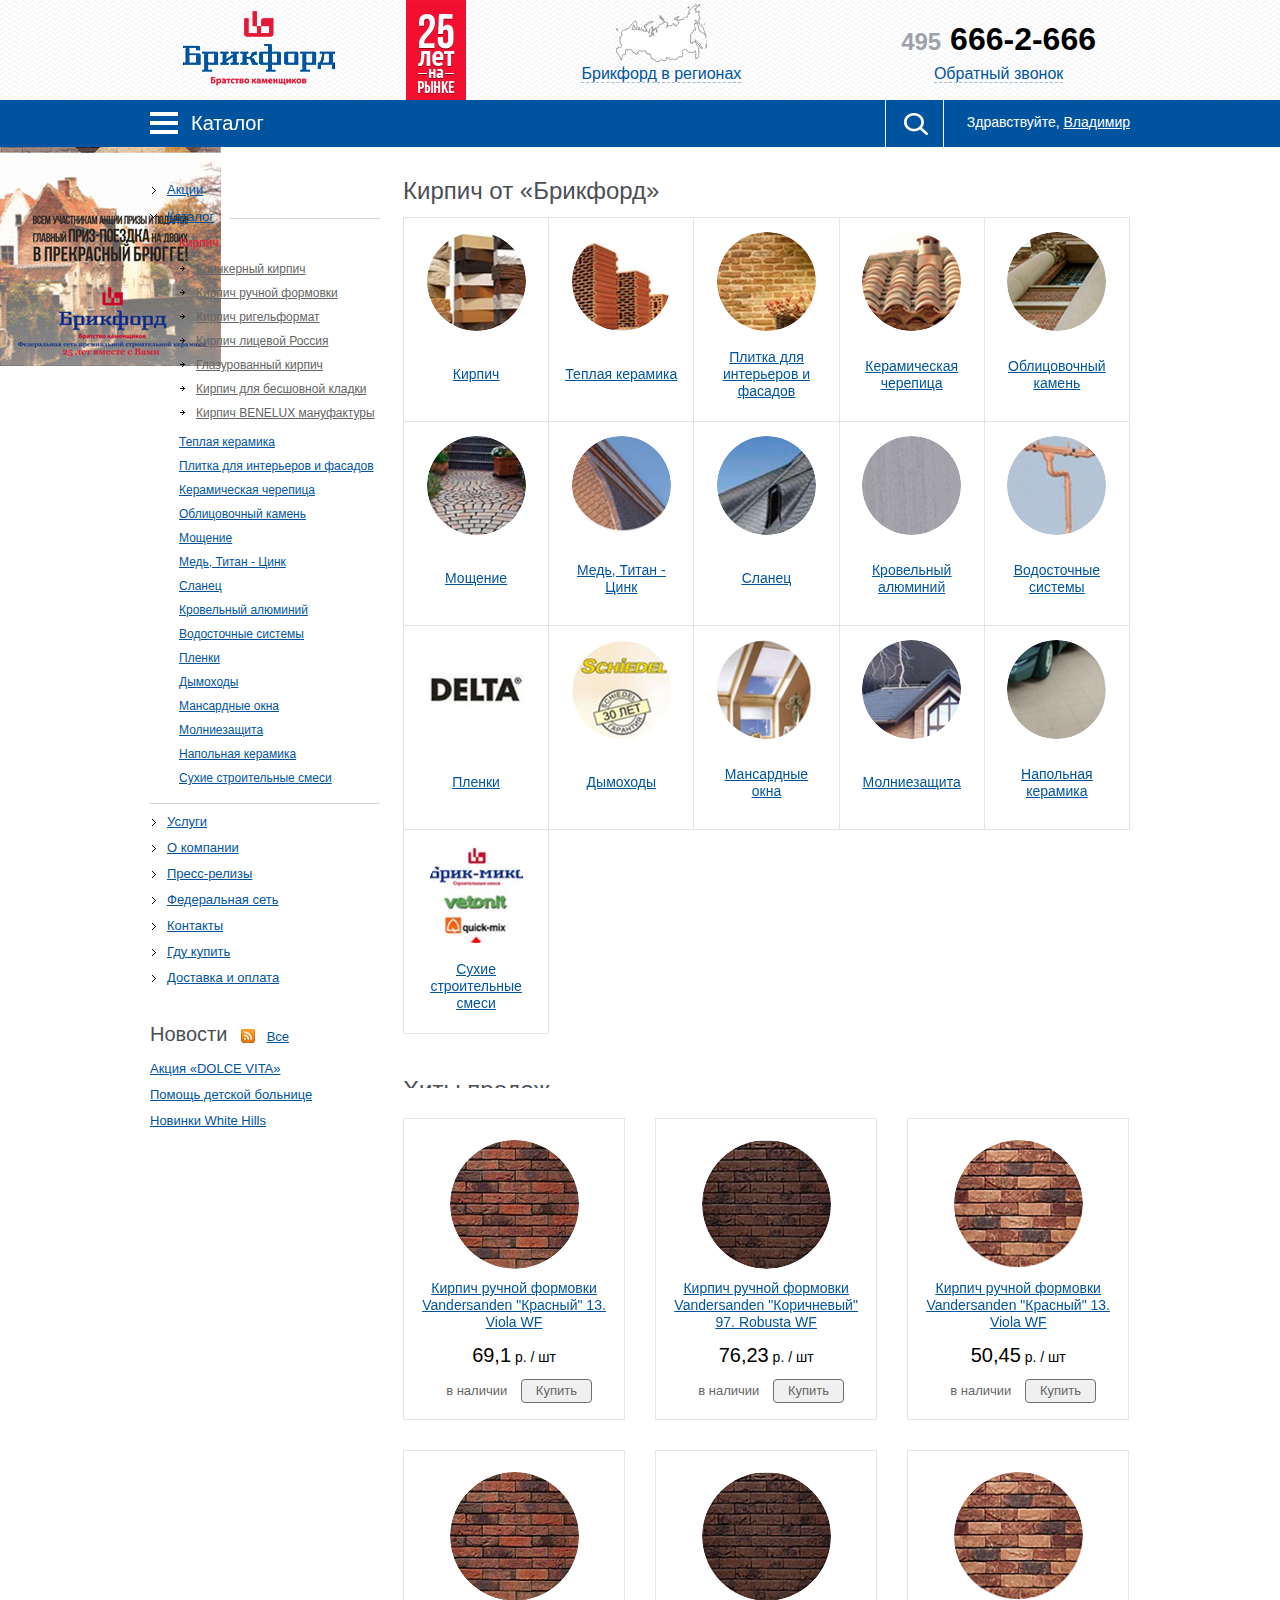
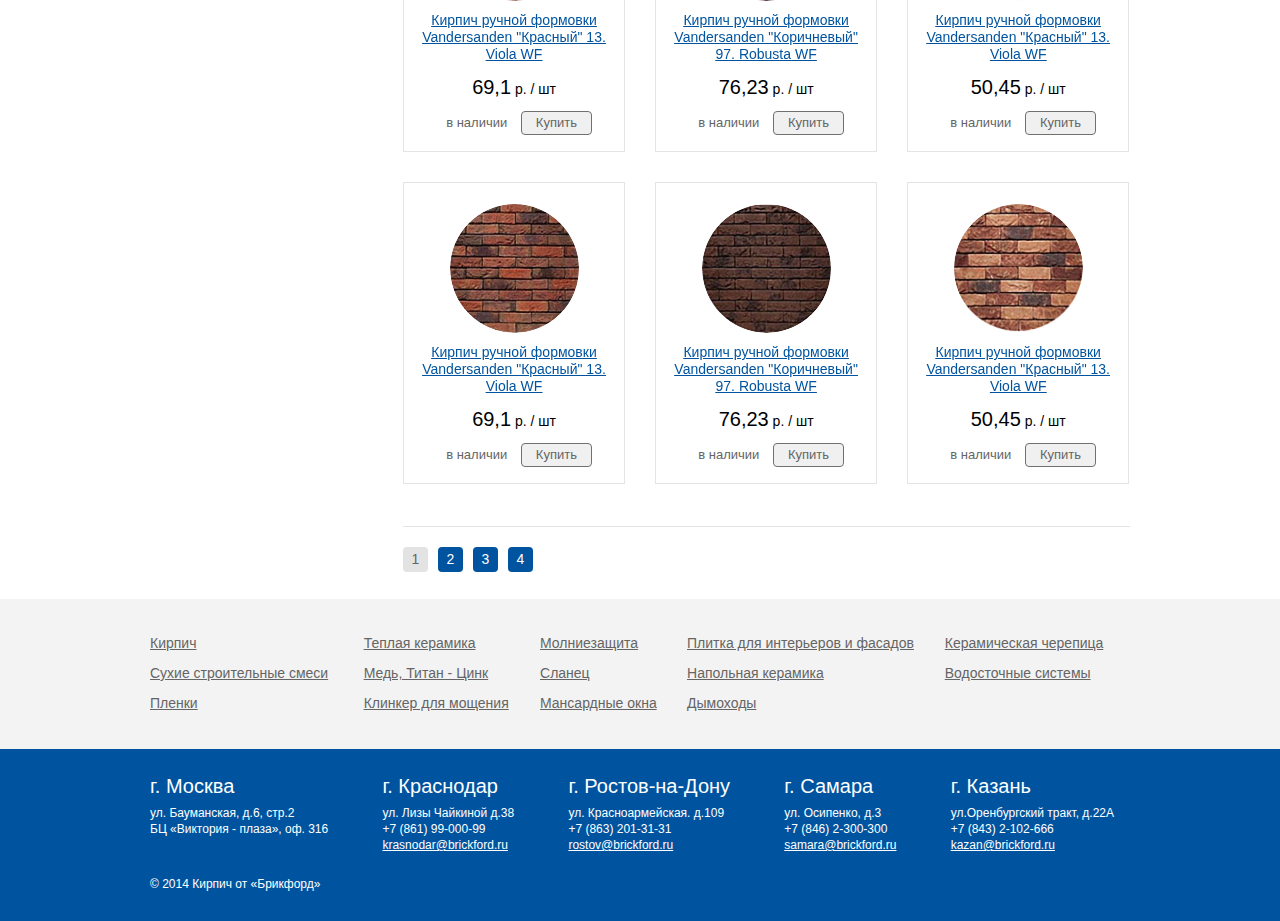
==== commit d8bf4022: "201507032010" ====
--- a/catalog.html
+++ b/catalog.html
@@ -59,7 +59,7 @@
 		<div class="nav-panel">
 			<div class="max-wrap">
 				<!--user login-->
-				<div class="user-log">Здравствуйте, <a href="#">Владимир</a></div><!--user login end-->
+				<div class="user-log"><span class="text-pre">Здравствуйте,</span> <a href="#">Владимир</a></div><!--user login end-->
 				<!--search form-->
 				<div class="search-form">
 					<form action="#">
@@ -301,7 +301,7 @@
 										</div>
 									</div>
 								</li>
-								<li>
+								<li class="device-hide">
 									<div class="products-item">
 										<a href="#">
 											<div class="product-img">
@@ -318,7 +318,7 @@
 										</div>
 									</div>
 								</li>
-								<li>
+								<li class="device-hide">
 									<div class="products-item">
 										<a href="#">
 											<div class="product-img">
@@ -335,7 +335,7 @@
 										</div>
 									</div>
 								</li>
-								<li>
+								<li class="device-hide">
 									<div class="products-item">
 										<a href="#">
 											<div class="product-img">
@@ -352,7 +352,7 @@
 										</div>
 									</div>
 								</li>
-								<li>
+								<li class="device-hide">
 									<div class="products-item">
 										<a href="#">
 											<div class="product-img">
@@ -369,7 +369,7 @@
 										</div>
 									</div>
 								</li>
-								<li>
+								<li class="device-hide">
 									<div class="products-item">
 										<a href="#">
 											<div class="product-img">
--- a/css/all.css
+++ b/css/all.css
@@ -14,14 +14,14 @@
 /*@import url(normalize.css);*/
 /*normalize end*/
 
-/*------ typographic styles ------*/
+/*typographic styles*/
 body{
 	font: 13px/16px Arial, Helvetica, sans-serif;
 	height: 100%;
 	color: #4b4f55;
 	background: #fff;
 	/*min-width: 980px;*/
-	min-width: 240px;
+	min-width: 640px;
 }
 h1, h2, h3, h4, h5, h6{
 	font-weight: normal;
@@ -77,7 +77,7 @@
 	cursor: pointer;
 }
 a:hover{ text-decoration: none; }
-/*------ typographic styles end ------*/
+/*typographic styles end*/
 
 /*reset-ul*/
 [class*="-list"],
@@ -131,14 +131,13 @@
 input[type="search"],
 textarea{
 	display: block;
-	color: #3e424a;
-	font: 12px/27px Arial, Helvetica, sans-serif;
-	height: 27px;
+	color: #000;
+	font: 12px/34px Arial, Helvetica, sans-serif;
+	height: 36px;
 	width: 100%;
 	padding: 0 13px;
 	background: #fff;
 	box-shadow: none;
-	border-radius: 2px;
 	border: 1px solid #c1c6cc;
 }
 input[type="search"]{
@@ -167,16 +166,16 @@
 textarea.placeholder{ color: #9ca2ab; opacity: 1; }
 /*placeholder style end*/
 /*placeholder hidden*/
-input:focus::-webkit-input-placeholder,
-textarea:focus::-webkit-input-placeholder{ color: transparent !important; }
-input:focus:-moz-placeholder,
-textarea:focus:-moz-placeholder{ color: transparent !important; }
-input:focus::-moz-placeholder,
-textarea:focus::-moz-placeholder{ color: transparent !important; }
-input:focus:-ms-input-placeholder,
-textarea:focus:-ms-input-placeholder{ color: transparent !important; }
-input.placeholder:focus,
-textarea.placeholder:focus{ color: transparent !important; }
+/*input:focus::-webkit-input-placeholder,*/
+/*textarea:focus::-webkit-input-placeholder{ color: transparent !important; }*/
+/*input:focus:-moz-placeholder,*/
+/*textarea:focus:-moz-placeholder{ color: transparent !important; }*/
+/*input:focus::-moz-placeholder,*/
+/*textarea:focus::-moz-placeholder{ color: transparent !important; }*/
+/*input:focus:-ms-input-placeholder,*/
+/*textarea:focus:-ms-input-placeholder{ color: transparent !important; }*/
+/*input.placeholder:focus,*/
+/*textarea.placeholder:focus{ color: transparent !important; }*/
 /*placeholder hidden end*/
 .form-line{ padding: 0 0 10px; }
 .label-holder{ padding: 0 0 10px; }
@@ -193,14 +192,13 @@
 input[type="email"]:focus,
 input[type="search"]:focus,
 textarea:focus{
-	border-color: #00549f;
-	/*box-shadow: 0 0 20px rgba(0, 84, 159, 0.7);*/
-}
-input:focus::-webkit-input-placeholder{ color: #9e9e9e; }
-input:focus:-moz-placeholder{ color: #9e9e9e; }
-input:focus::-moz-placeholder{ color: #9e9e9e; opacity: 1; }
-input:focus:-ms-input-placeholder{ color: #9e9e9e; opacity: 1; }
-input:focus .placeholder{ color: #9e9e9e; opacity: 1; }
+	border-color: #0a4375;
+}
+input:focus::-webkit-input-placeholder{ color: #9ca2ab; }
+input:focus:-moz-placeholder{ color: #9ca2ab; }
+input:focus::-moz-placeholder{ color: #9ca2ab; opacity: 1; }
+input:focus:-ms-input-placeholder{ color: #9ca2ab; opacity: 1; }
+input:focus .placeholder{ color: #9ca2ab; opacity: 1; }
 /*form focus end*/
 /*form error*/
 input.error,
@@ -215,11 +213,11 @@
 input.error:-ms-input-placeholder{ color: #f00; opacity: 1; }
 input.error .placeholder{ color: #f00; opacity: 1; }
 /*form error end*/
+/*form error end*/
 /*radio and checkbox*/
 input[type="radio"]{ float: left; height: 15px; width: 16px; margin: 0; padding: 0; }
 input[type="checkbox"]{ width: 16px; height: 16px; padding: 0; margin: 0; }
 /*radio and checkbox end*/
-/*form error end*/
 /*elements form style end*/
 
 /*unordered list (UL) styling*/
@@ -249,13 +247,12 @@
 .default-table{
 	width: 100%;
 	border: none;
-	margin-bottom: 20px;
 	border-collapse: separate;
 	border-spacing: 0;
 }
 .default-table td,
 .default-table th{
-	padding: 10px;
+	padding: 12px 10px;
 	color: #4b4f55;
 	font-weight: normal;
 	vertical-align: middle;
@@ -349,6 +346,13 @@
 .content-wrap .content{
 	margin: 0 0 0 253px;
 	min-height: 50px;
+}
+.sidebar{
+	display: inline;
+	float: left;
+	margin: 0 0 0 -100%;
+	width: 230px;
+	padding: 6px 0 0;
 }
 .footer{
 	margin: 0 auto;
@@ -399,12 +403,41 @@
 	font-size: 16px;
 	line-height: 18px;
 	margin: 4px 0 0;
+	position: relative;
 }
 .select-regions a{
 	text-decoration: none;
 	border-bottom: 1px dashed #a0bdd6;
 }
 .select-regions a:hover{ border-color: transparent; }
+.select-regions .regions-drop{
+	position: absolute;
+	z-index: 100;
+	top: 100%;
+	left: 0;
+	width: 100%;
+	padding: 10px 20px;
+	background: #fff;
+	border: 1px solid #ccc;
+	text-align: left;
+	font-size: 12px;
+	line-height: 22px;
+	margin: 10px 0 0;
+}
+.select-regions .regions-drop p{
+	padding: 0;
+}
+.select-regions .regions-drop > *{
+	opacity: 0;
+	-webkit-transition: opacity 0.6s;
+	-moz-transition: opacity 0.6s;
+	-o-transition: opacity 0.6s;
+	transition: opacity 0.6s;
+	backface-visibility: hidden;
+}
+.select-regions .regions-drop.active > *{
+	opacity: 1;
+}
 /*select regions end*/
 /*contact us*/
 .contact-us{
@@ -469,12 +502,28 @@
 	right: 100%;
 	top: 0;
 	width: 0;
-	padding: 7px 10px 0;
 	height: 100%;
 	cursor: text;
+	background: #00549f;
+}
+.search-form .input-wrapper.search-init{
 	border-left: 1px solid #fff;
+}
+.search-form .input-wrapper input{
+	position: absolute;
+	left: 5%;
+	top: 50%;
+	height: 28px;
+	width: 90%;
+	color: #3e424a;
+	font: 14px/28px Arial, Helvetica, sans-serif;
+	padding: 0 13px;
+	background: #fff;
+	box-shadow: none;
+	border-radius: 2px;
+	border: 1px solid #c1c6cc;
+	margin-top: -14px;
 	display: none;
-	background: #00549f;
 }
 .search-form input:focus{
 	box-shadow: none;
@@ -613,6 +662,7 @@
 	text-align: center;
 	letter-spacing: normal;
 	padding: 30px 15px 0;
+	background: #fff;
 }
 .products-list.no-spaces > li{
 	padding: 0;
@@ -710,7 +760,7 @@
 .product-price .price-unit{ white-space: nowrap; }
 .product-option{
 	font-size: 13px;
-	line-height: 15px;
+	line-height: 1.159;
 	color: #656565;
 }
 .product-option > *{ vertical-align: middle; }
@@ -900,26 +950,44 @@
 }
 /*product end*/
 
+/*features*/
+.features{ padding: 0 0 5px; }
+.features h2{ padding: 0 0 13px; }
+/*features end*/
+
 /*slider*/
+.gallery{ padding: 0 0 30px; }
+.gallery h2{ padding: 0 0 17px; }
 .slider{
 	position: relative;
-	max-width: 690px;
-	padding: 0 30px;
+	max-width: 630px;
 	margin: 0 auto;
 }
-.slick-list{}
 .slick-prev,
 .slick-next{
 	position: absolute;
 	top: 0;
 	bottom: 0;
-	width: 30px;
+	width: 60px;
 	border: none;
 	background: none;
 	text-indent: -9999px;
 	overflow: hidden;
 	padding: 0;
 	margin: 0;
+	-webkit-transition: 0.2s;
+	-moz-transition: 0.2s;
+	-o-transition: 0.2s;
+	transition: 0.2s;
+	backface-visibility: hidden;
+}
+.slick-prev:hover,
+.slick-next:hover{
+	background: #f3f3f3;
+}
+.slick-prev:active,
+.slick-next:active{
+	background: #e5e5e5;
 }
 .slick-prev:before,
 .slick-next:before{
@@ -927,35 +995,69 @@
 	position: absolute;
 	left: 50%;
 	top: 50%;
-	margin: -13px 0 0 -7px;
+	margin: -15px 0 0 -7px;
 	height: 27px;
 	width: 15px;
 	background: url(../img/sprite-icons.png) no-repeat 0 0;
 }
-.slick-prev{ left: 0; }
-.slick-next{ right: 0; }
+.slick-prev{ right: 100%; }
+.slick-next{ left: 100%; }
 .slick-prev:before{ background-position: 0 -275px; }
 .slick-next:before{ background-position: 0 -228px; }
 .slick-prev.slick-disabled,
 .slick-next.slick-disabled{
 	display: none !important;
 }
-.slick-prev:hover,
-.slick-next:hover{
-	opacity: 0.85;
-}
-
 /*slider end*/
+/*popups*/
+.popups{
+	display: none;
+}
+.popup{
+	background: #fff;
+	padding: 0 30px 34px;
+}
+.login-popup{
+	width: 282px;
+}
+.popup-title{
+	background: #0a4375;
+	display: block;
+	color: #fff;
+	font-size: 20px;
+	line-height: 26px;
+	font-weight: normal;
+	padding: 7px 30px;
+	margin: 0 -30px 27px;
+	position: relative;
+}
+.login-form .form-line{
+	padding: 0;
+	position: relative;
+	margin-bottom: -1px;
+}
+.login-form .form-line.focusing{
+	z-index: 2;
+}
+.form-options{
+	padding: 12px 0 0;
+}
+.form-options .btn-submit{
+	float: right;
+}
+.remember-me{
+	overflow: hidden;
+	padding: 2px 0 0;
+}
+.remember-me label{
+	color: #9ca2ab;
+	font-size: 12px;
+	line-height: 23px;
+}
+/*popups end*/
 /*main end*/
 
 /*sidebar*/
-.sidebar{
-	display: inline;
-	float: left;
-	margin: 0 0 0 -100%;
-	width: 230px;
-	padding: 6px 0 0;
-}
 .menu{ padding: 0 0 37px; }
 .menu-list li{
 	float: left;
@@ -1141,7 +1243,9 @@
 }
 .footer-bottom a{ color: #fff; }
 .addresses-list{
+	font-size: 0;
 	line-height: 0;
+	letter-spacing: -4px;
 	text-align: justify;
 	overflow: hidden;
 	cursor: default;
@@ -1156,6 +1260,8 @@
 	vertical-align: top;
 }
 .addresses-list li{
+	font-size: 12px;
+	letter-spacing: normal;
 	line-height: 16px;
 	display: inline-block;
 	vertical-align: top;
--- a/css/mq-all.css
+++ b/css/mq-all.css
@@ -1,4 +1,2 @@
-@import url(992.css) only screen and (max-width:1199px);
-@import url(768.css) only screen and (max-width:991px);
-@import url(640.css) only screen and (max-width:767px);
+@import url(640.css) only screen and (max-width:979px);
 @import url(320.css) only screen and (max-width:639px);
--- a/css/ie8.css
+++ b/css/ie8.css
@@ -1,12 +1,16 @@
 ﻿[class*="btn-default"]{
 	filter: progid:DXImageTransform.Microsoft.gradient( startColorstr='#fbfbfc', endColorstr='#d0d2d7',GradientType=0 );
-}
-[class*="btn-default"]:before{
-	filter: progid:DXImageTransform.Microsoft.gradient( startColorstr='#fbfbfc', endColorstr='#eaecef',GradientType=0 );
 }
 .btn-default-call{
 	filter: progid:DXImageTransform.Microsoft.gradient( startColorstr='#80de11', endColorstr='#3bac0d',GradientType=0 );
 }
+[class*="btn-default"]:before,
 .btn-default-call:before{
-	filter: progid:DXImageTransform.Microsoft.gradient( startColorstr='#80de11', endColorstr='#66d110',GradientType=0 );
+	background: none;
+}
+[class*="btn-default"]:hover{
+	filter: progid:DXImageTransform.Microsoft.gradient( startColorstr='#e9e9e9', endColorstr='#bdbfc4',GradientType=0 );
+}
+.btn-default-call:hover{
+	filter: progid:DXImageTransform.Microsoft.gradient( startColorstr='#80de11', endColorstr='#3bac0d',GradientType=0 );
 }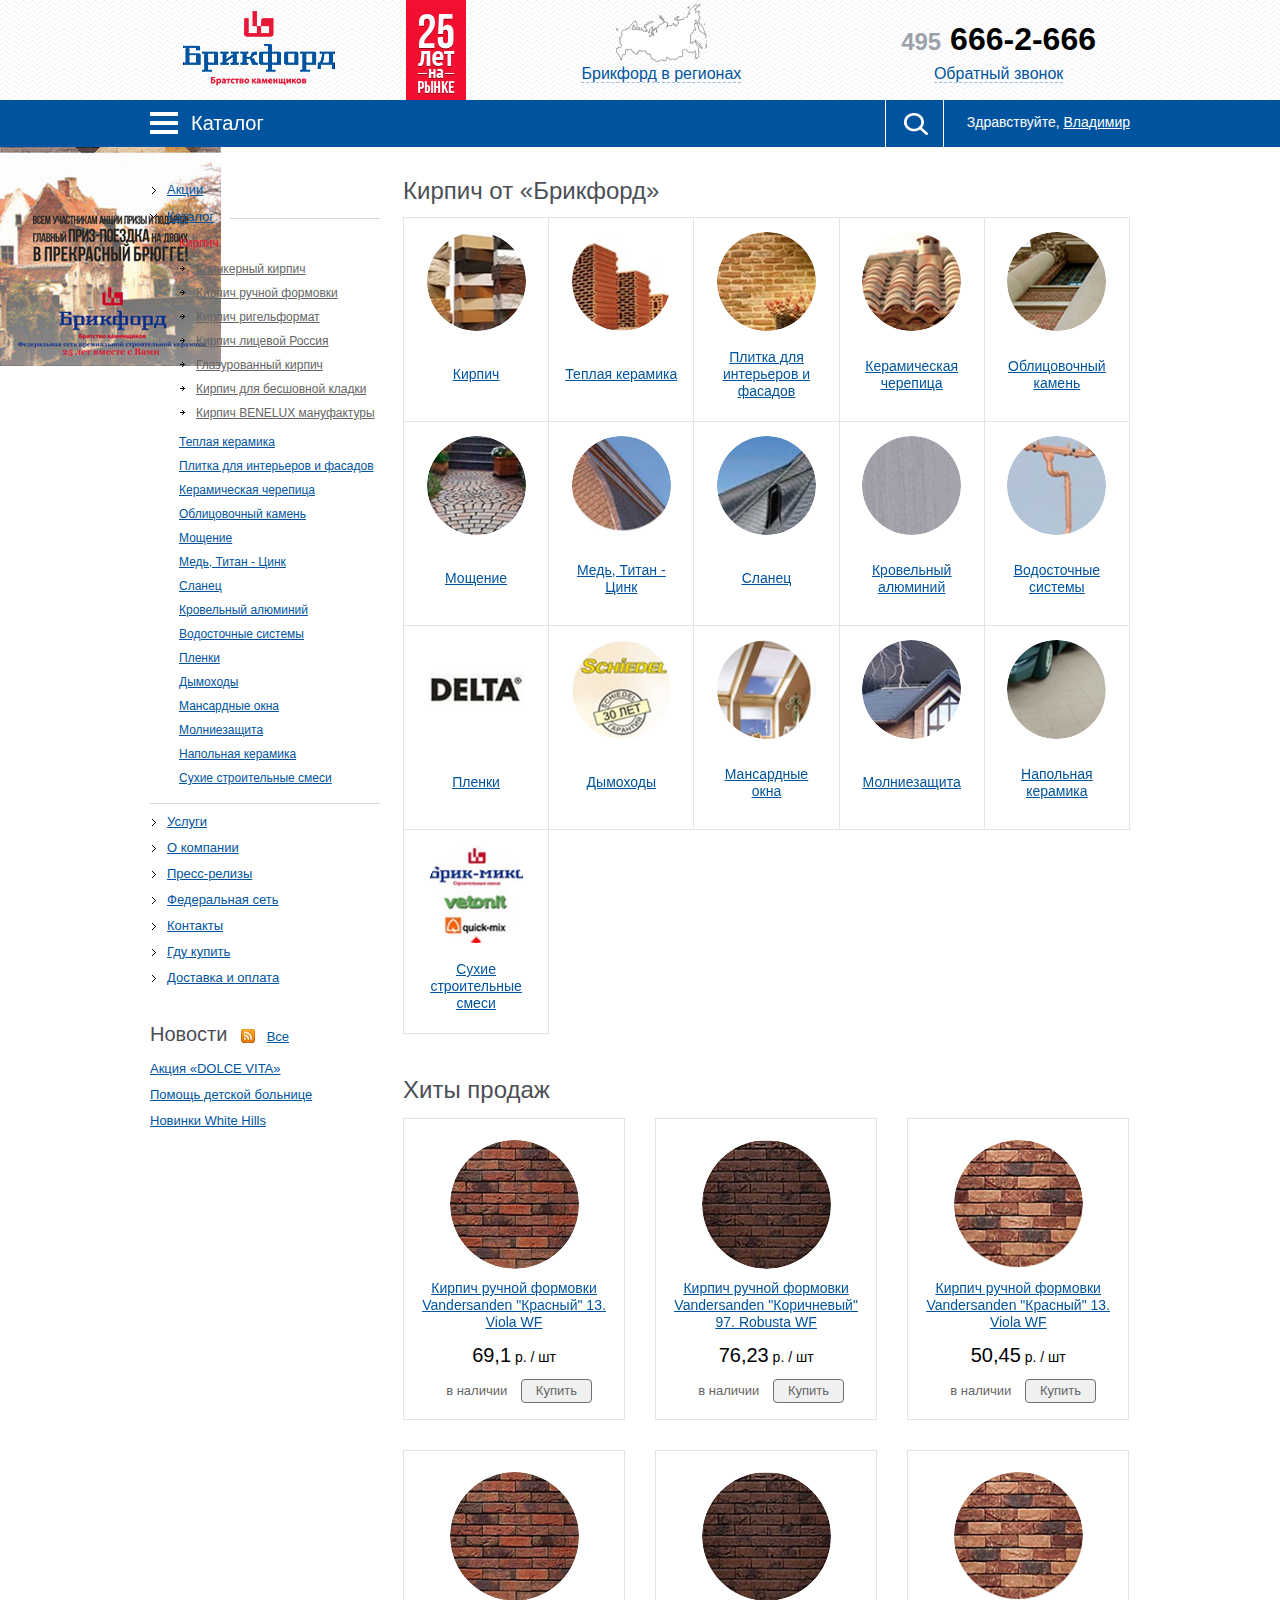
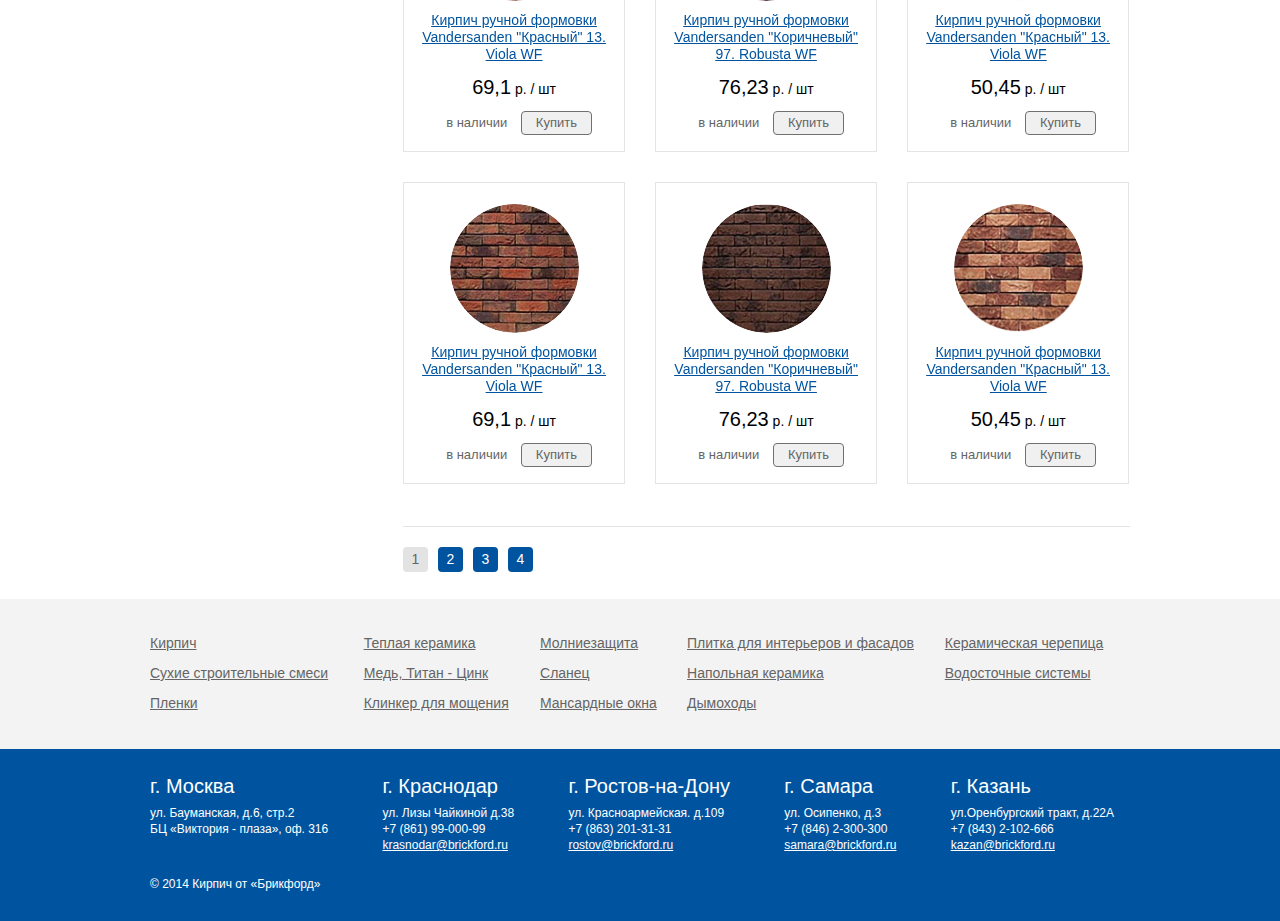
==== commit 2fd8d1d2: "201507040125" ====
--- a/catalog.html
+++ b/catalog.html
@@ -229,7 +229,7 @@
 							</ul>
 							<!--products list end-->
 						</section>
-						<section class="container hits-sales">
+						<section class="container hits-sales gray-section">
 							<h2>Хиты продаж</h2>
 							<!--products list / hits / column-3-->
 							<ul class="products-list hits column-3">
@@ -390,7 +390,7 @@
 							<!--products list end-->
 						</section>
 						<!-- paging -->
-						<div class="paging">
+						<div class="paging device-hide">
 							<ul class="paging-list">
 								<li class="current-page"><span>1</span></li>
 								<li><a href="#">2</a></li>
@@ -477,66 +477,68 @@
 
 <!--footer-->
 <footer class="footer">
-	<!--footer top-->
-	<div class="footer-top">
-		<div class="max-wrap">
-			<ul class="categories-list">
-				<li><a href="#">Кирпич</a></li>
-				<li><a href="#">Теплая керамика</a></li>
-				<li><a href="#">Молниезащита</a></li>
-				<li><a href="#">Плитка для интерьеров и фасадов</a></li>
-				<li><a href="#">Керамическая черепица</a></li>
-				<li><a href="#">Сухие строительные смеси</a></li>
-				<li><a href="#">Медь, Титан - Цинк</a></li>
-				<li><a href="#">Сланец</a></li>
-				<li><a href="#">Напольная керамика</a></li>
-				<li><a href="#">Водосточные системы</a></li>
-				<li><a href="#">Пленки</a></li>
-				<li><a href="#">Клинкер для мощения</a></li>
-				<li><a href="#">Мансардные окна</a></li>
-				<li><a href="#">Дымоходы</a></li>
-			</ul>
+	<div class="footer-content">
+		<!--footer top-->
+		<div class="footer-top">
+			<div class="max-wrap">
+				<ul class="categories-list">
+					<li><a href="#">Кирпич</a></li>
+					<li><a href="#">Теплая керамика</a></li>
+					<li><a href="#">Молниезащита</a></li>
+					<li><a href="#">Плитка для интерьеров и фасадов</a></li>
+					<li><a href="#">Керамическая черепица</a></li>
+					<li><a href="#">Сухие строительные смеси</a></li>
+					<li><a href="#">Медь, Титан - Цинк</a></li>
+					<li><a href="#">Сланец</a></li>
+					<li><a href="#">Напольная керамика</a></li>
+					<li><a href="#">Водосточные системы</a></li>
+					<li><a href="#">Пленки</a></li>
+					<li><a href="#">Клинкер для мощения</a></li>
+					<li><a href="#">Мансардные окна</a></li>
+					<li><a href="#">Дымоходы</a></li>
+				</ul>
+			</div>
 		</div>
+		<!--footer top end-->
+		<!--footer bottom-->
+		<div class="footer-bottom">
+			<div class="max-wrap">
+				<ul class="addresses-list">
+					<li>
+						<strong class="address-title">г. Москва</strong>
+						ул. Бауманская, д.6, стр.2<br />
+						БЦ «Виктория - плаза», оф. 316
+					</li>
+					<li>
+						<strong class="address-title">г. Краснодар</strong>
+						ул. Лизы Чайкиной д.38<br />
+						+7 (861) 99-000-99<br />
+						<a href="mailto:krasnodar@brickford.ru">krasnodar@brickford.ru</a>
+					</li>
+					<li>
+						<strong class="address-title">г. Ростов-на-Дону</strong>
+						ул. Красноармейская. д.109<br />
+						+7 (863) 201-31-31<br />
+						<a href="mailto:rostov@brickford.ru">rostov@brickford.ru</a>
+					</li>
+					<li>
+						<strong class="address-title">г. Самара</strong>
+						ул. Осипенко, д.3<br />
+						+7 (846) 2-300-300<br />
+						<a href="mailto:samara@brickford.ru">samara@brickford.ru</a>
+					</li>
+					<li>
+						<strong class="address-title">г. Казань</strong>
+						ул.Оренбургский тракт, д.22А<br />
+						+7 (843) 2-102-666<br />
+						<a href="mailto:kazan@brickford.ru">kazan@brickford.ru</a>
+					</li>
+				</ul>
+				<div class="copyright">&copy; 2014 Кирпич от «Брикфорд»</div>
+			</div>
+		</div>
+		<!--footer bottom end-->
 	</div>
-	<!--footer top end-->
-	<!--footer bottom-->
-	<div class="footer-bottom">
-		<div class="max-wrap">
-			<ul class="addresses-list">
-				<li>
-					<strong class="address-title">г. Москва</strong>
-					ул. Бауманская, д.6, стр.2<br />
-					БЦ «Виктория - плаза», оф. 316
-				</li>
-				<li>
-					<strong class="address-title">г. Краснодар</strong>
-					ул. Лизы Чайкиной д.38<br />
-					+7 (861) 99-000-99<br />
-					<a href="mailto:krasnodar@brickford.ru">krasnodar@brickford.ru</a>
-				</li>
-				<li>
-					<strong class="address-title">г. Ростов-на-Дону</strong>
-					ул. Красноармейская. д.109<br />
-					+7 (863) 201-31-31<br />
-					<a href="mailto:rostov@brickford.ru">rostov@brickford.ru</a>
-				</li>
-				<li>
-					<strong class="address-title">г. Самара</strong>
-					ул. Осипенко, д.3<br />
-					+7 (846) 2-300-300<br />
-					<a href="mailto:samara@brickford.ru">samara@brickford.ru</a>
-				</li>
-				<li>
-					<strong class="address-title">г. Казань</strong>
-					ул.Оренбургский тракт, д.22А<br />
-					+7 (843) 2-102-666<br />
-					<a href="mailto:kazan@brickford.ru">kazan@brickford.ru</a>
-				</li>
-			</ul>
-			<div class="copyright">&copy; 2014 Кирпич от «Брикфорд»</div>
-		</div>
-	</div>
-	<!--footer bottom end-->
 </footer>
 <!--footer end-->
 
--- a/css/all.css
+++ b/css/all.css
@@ -1,158 +1,46 @@
-@import url(fonts.css);
-@import url(normalize.css);
-@import url(clearfix.css);
-@import url(buttons.css);
-@import url(sp.css);
-@import url(gradient.css);
-@import url(widgets.css);
-
-/*fonts*/
+@import url(fonts.css);@import url(normalize.css);@import url(clearfix.css);@import url(buttons.css);@import url(sp.css);@import url(gradient.css);@import url(widgets.css);/*fonts*/
 /*@import url(fonts.css);*/
 /*fonts end*/
-
 /*normalize*/
 /*@import url(normalize.css);*/
 /*normalize end*/
-
 /*typographic styles*/
-body{
-	font: 13px/16px Arial, Helvetica, sans-serif;
-	height: 100%;
-	color: #4b4f55;
-	background: #fff;
-	/*min-width: 980px;*/
-	min-width: 640px;
-}
-h1, h2, h3, h4, h5, h6{
-	font-weight: normal;
-	margin: 0;
-	color: #4b4f55;
-}
-h1{
-	font-size: 24px;
-	line-height: 29px;
-	padding: 0 0 12px;
-}
-h2{
-	font-size: 20px;
-	line-height: 24px;
-	padding: 0 0 20px;
-}
-h3{
-	font-size: 16px;
-	line-height: 18px;
-	padding: 0 0 15px;
-}
-h4{
-	font-size: 15px;
-	line-height: 17px;
-	padding: 0 0 10px;
-}
-h5{
-	font-size: 14px;
-	line-height: 16px;
-	padding: 0 0 5px;
-}
-h6{
-	font-size: 12px;
-	line-height: 14px;
-	padding: 0 0 5px;
-}
-p{
-	padding: 0 0 20px;
-	margin: 0;
-}
-hr{
-	line-height: 1px;
-	height: 0;
-	border: none;
-	background: none;
-	border-bottom: 1px solid #000;
-	margin-bottom: 25px;
-}
-a{
-	color: #00549f;
-	outline: none;
-	text-decoration: underline;
-	cursor: pointer;
-}
+body{font: 13px/16px Arial, Helvetica, sans-serif;height: 100%;color: #4b4f55;background: #fff;/*min-width: 980px;*/
+min-width: 640px;}
+h1, h2, h3, h4, h5, h6{font-weight: normal;margin: 0;color: #4b4f55;position: relative;z-index: 1;}
+h1{font-size: 24px;line-height: 29px;padding: 0 0 12px;}
+h2{font-size: 20px;line-height: 24px;padding: 0 0 20px;}
+h3{font-size: 16px;line-height: 18px;padding: 0 0 15px;}
+h4{font-size: 15px;line-height: 17px;padding: 0 0 10px;}
+h5{font-size: 14px;line-height: 16px;padding: 0 0 5px;}
+h6{font-size: 12px;line-height: 14px;padding: 0 0 5px;}
+p{padding: 0 0 20px;margin: 0;}
+hr{line-height: 1px;height: 0;border: none;background: none;border-bottom: 1px solid #000;margin-bottom: 25px;}
+a{color: #00549f;outline: none;text-decoration: underline;cursor: pointer;}
 a:hover{ text-decoration: none; }
 /*typographic styles end*/
-
 /*reset-ul*/
-[class*="-list"],
-[class*="-list"] ul{
-	margin:0;
-	list-style:none;
-	border:0;
-	padding:0;
-	background:none;
-}
+[class*="-list"],[class*="-list"] ul{margin:0;list-style:none;border:0;padding:0;background:none;}
 /*reset-ul end*/
-
 /*clearfix*/
 /*@import url(clearfix.css);*/
 /*clearfix end*/
-
 /*sp*/
 /*@import url(sp.css);*/
 /*sp end*/
-
 /*btn*/
 /*@import url(buttons.css);*/
 /*btn end*/
-
 /*gradient*/
 /*@import url(gradient.css);*/
 /*gradient end*/
-
 /*inline-block*/
-[class|="icon"],
-[class*=" icon-"],
-[class|="arrow"],
-[class*=" arrow-"],
-[class|="soc-icon"],
-[class*=" soc-icon-"],
-[class|="btn"],
-[class*=" btn-"],
-[class|="corner"],
-[class*=" corner-"],
-.icon-star{
-	display:-moz-inline-stack;
-	display:inline-block;
-	vertical-align:top;
-}
+[class|="icon"],[class*=" icon-"],[class|="arrow"],[class*=" arrow-"],[class|="soc-icon"],[class*=" soc-icon-"],[class|="btn"],[class*=" btn-"],[class|="corner"],[class*=" corner-"],.icon-star{display:-moz-inline-stack;display:inline-block;vertical-align:top;}
 /*inline-block end*/
-
 /*elements form style*/
-input[type="text"],
-input[type="password"],
-input[type="email"],
-input[type="search"],
-textarea{
-	display: block;
-	color: #000;
-	font: 12px/34px Arial, Helvetica, sans-serif;
-	height: 36px;
-	width: 100%;
-	padding: 0 13px;
-	background: #fff;
-	box-shadow: none;
-	border: 1px solid #c1c6cc;
-}
-input[type="search"]{
-	font: 12px/14px Arial, Helvetica, sans-serif;
-	height: 14px;
-	padding: 5px 4%;
-	width: 90%;
-}
-textarea{
-	padding: 8px 13px;
-	min-height: 114px;
-	height: 114px;
-	line-height: 16px;
-	resize: vertical;
-}
+input[type="text"],input[type="password"],input[type="email"],input[type="search"],textarea{display: block;color: #000;font: 12px/34px Arial, Helvetica, sans-serif;height: 36px;width: 100%;padding: 0 13px;background: #fff;box-shadow: none;border: 1px solid #c1c6cc;}
+input[type="search"]{font: 12px/14px Arial, Helvetica, sans-serif;height: 14px;padding: 5px 4%;width: 90%;}
+textarea{padding: 8px 13px;min-height: 114px;height: 114px;line-height: 16px;resize: vertical;}
 /*placeholder style*/
 input::-webkit-input-placeholder{ color: #9ca2ab; }
 textarea::-webkit-input-placeholder{ color: #9ca2ab; }
@@ -167,33 +55,27 @@
 /*placeholder style end*/
 /*placeholder hidden*/
 /*input:focus::-webkit-input-placeholder,*/
-/*textarea:focus::-webkit-input-placeholder{ color: transparent !important; }*/
+/*textarea:focus::-webkit-input-placeholder{ color: transparent !important; }
+*/
 /*input:focus:-moz-placeholder,*/
-/*textarea:focus:-moz-placeholder{ color: transparent !important; }*/
+/*textarea:focus:-moz-placeholder{ color: transparent !important; }
+*/
 /*input:focus::-moz-placeholder,*/
-/*textarea:focus::-moz-placeholder{ color: transparent !important; }*/
+/*textarea:focus::-moz-placeholder{ color: transparent !important; }
+*/
 /*input:focus:-ms-input-placeholder,*/
-/*textarea:focus:-ms-input-placeholder{ color: transparent !important; }*/
+/*textarea:focus:-ms-input-placeholder{ color: transparent !important; }
+*/
 /*input.placeholder:focus,*/
-/*textarea.placeholder:focus{ color: transparent !important; }*/
+/*textarea.placeholder:focus{ color: transparent !important; }
+*/
 /*placeholder hidden end*/
 .form-line{ padding: 0 0 10px; }
 .label-holder{ padding: 0 0 10px; }
-.label-holder,
-label{
-	color: #000;
-	font-size: 13px;
-	line-height: 15px;
-}
+.label-holder,label{color: #000;font-size: 13px;line-height: 15px;}
 .form-buttons{ padding: 0; }
 /*form focus*/
-input[type="text"]:focus,
-input[type="password"]:focus,
-input[type="email"]:focus,
-input[type="search"]:focus,
-textarea:focus{
-	border-color: #0a4375;
-}
+input[type="text"]:focus,input[type="password"]:focus,input[type="email"]:focus,input[type="search"]:focus,textarea:focus{border-color: #0a4375;}
 input:focus::-webkit-input-placeholder{ color: #9ca2ab; }
 input:focus:-moz-placeholder{ color: #9ca2ab; }
 input:focus::-moz-placeholder{ color: #9ca2ab; opacity: 1; }
@@ -201,12 +83,7 @@
 input:focus .placeholder{ color: #9ca2ab; opacity: 1; }
 /*form focus end*/
 /*form error*/
-input.error,
-textarea.error{
-	color: #ff4e3d;
-	border-color: #ff4e3d;
-	box-shadow: inset 0 0 0 1px #ff4e3d, inset 0 0 20px 0 rgba(255, 78, 61, 0.86);
-}
+input.error,textarea.error{color: #ff4e3d;border-color: #ff4e3d;box-shadow: inset 0 0 0 1px #ff4e3d, inset 0 0 20px 0 rgba(255, 78, 61, 0.86);}
 input.error::-webkit-input-placeholder{ color: #f00; }
 input.error:-moz-placeholder{ color: #f00; }
 input.error::-moz-placeholder{ color: #f00; opacity: 1; }
@@ -219,1014 +96,265 @@
 input[type="checkbox"]{ width: 16px; height: 16px; padding: 0; margin: 0; }
 /*radio and checkbox end*/
 /*elements form style end*/
-
 /*unordered list (UL) styling*/
-.default-list{
-	padding: 0 0 15px;
-}
-.default-list li{
-	padding: 0 0 10px 25px;
-	position: relative;
-}
-.default-list li:after{
-	content: '';
-	position: absolute;
-	left: 5px;
-	top: 5px;
-	height: 5px;
-	width: 5px;
-	background: #7e7e7e;
-	border-radius: 50%;
-}
+.default-list{padding: 0 0 15px;}
+.default-list li{padding: 0 0 10px 25px;position: relative;}
+.default-list li:after{content: '';position: absolute;left: 5px;top: 5px;height: 5px;width: 5px;background: #7e7e7e;border-radius: 50%;}
 /*unordered list (UL) styling end*/
-
 /*default table styling*/
-.table-wrapper{
-	padding: 0 0 17px;
-}
-.default-table{
-	width: 100%;
-	border: none;
-	border-collapse: separate;
-	border-spacing: 0;
-}
-.default-table td,
-.default-table th{
-	padding: 12px 10px;
-	color: #4b4f55;
-	font-weight: normal;
-	vertical-align: middle;
-	background-color: #e9e9e9;
-	border-top: 1px solid #dcdcdc;
-	border-left: 1px solid #fff;
-	text-align: center;
-}
-.default-table td:first-child,
-.default-table th:first-child{
-	border-left: none;
-}
-.default-table thead tr:first-child th:first-child{
-	border-radius: 15px 0 0;
-}
-.default-table thead tr:first-child th:last-child{
-	border-radius: 0 15px 0 0;
-}
-.default-table tbody tr:last-child td:first-child{
-	border-radius: 0 0 0 15px;
-}
-.default-table tbody tr:last-child td:last-child{
-	border-radius: 0 0 15px;
-}
-.default-table tbody td{
-	vertical-align: top;
-}
-.default-table thead th{
-	color: #0a4375;
-	border-top: none;
-}
+.table-wrapper{padding: 0 0 17px;}
+.default-table{width: 100%;border: none;border-collapse: separate;border-spacing: 0;}
+.default-table td,.default-table th{padding: 12px 10px;color: #4b4f55;font-weight: normal;vertical-align: middle;background-color: #e9e9e9;border-top: 1px solid #dcdcdc;border-left: 1px solid #fff;text-align: center;}
+.default-table td:first-child,.default-table th:first-child{border-left: none;}
+.default-table thead tr:first-child th:first-child{border-radius: 15px 0 0;}
+.default-table thead tr:first-child th:last-child{border-radius: 0 15px 0 0;}
+.default-table tbody tr:last-child td:first-child{border-radius: 0 0 0 15px;}
+.default-table tbody tr:last-child td:last-child{border-radius: 0 0 15px;}
+.default-table tbody td{vertical-align: top;}
+.default-table thead th{color: #0a4375;border-top: none;}
 /*default table styling end*/
-
 /*transition*/
-.transition,
-a{
-	-webkit-transition: 0.2s;
-	-moz-transition: 0.2s;
-	-o-transition: 0.2s;
-	transition: 0.2s;
-	backface-visibility: hidden;
-}
-.transition-bg{
-	transition: background 0.1s linear;
-	-o-transition: background 0.1s linear;
-	-moz-transition: background 0.1s linear;
-	-webkit-transition: background 0.1s linear;
-}
-.clients-list li img{
-	transition: opacity 0.1s linear;
-	-o-transition: opacity 0.1s linear;
-	-moz-transition: opacity 0.1s linear;
-	-webkit-transition: opacity 0.1s linear;
-	backface-visibility: hidden;
-}
-.transition-none{
-	-webkit-transition: 0s;
-	-moz-transition: 0s;
-	-o-transition: 0s;
-	transition: 0s;
-}
+.transition,a{-webkit-transition: 0.2s;-moz-transition: 0.2s;-o-transition: 0.2s;transition: 0.2s;backface-visibility: hidden;}
+.transition-bg{transition: background 0.1s linear;-o-transition: background 0.1s linear;-moz-transition: background 0.1s linear;-webkit-transition: background 0.1s linear;}
+.clients-list li img{transition: opacity 0.1s linear;-o-transition: opacity 0.1s linear;-moz-transition: opacity 0.1s linear;-webkit-transition: opacity 0.1s linear;backface-visibility: hidden;}
+.transition-none{-webkit-transition: 0s;-moz-transition: 0s;-o-transition: 0s;transition: 0s;}
 /*transition end*/
-
 /*main blocks*/
-.wrapper{
-	margin: 0 auto;
-	min-height: 100%;
-	height: auto !important;
-	height: 100%;
-	overflow: hidden;
-	position: relative;
-}
-.header{
-	position: relative;
-	z-index: 5;
-	background: url(../img/bg-header.png);
-}
-.main{
-	padding: 29px 0 27px;
-	position: relative;
-	clear: both;
-	z-index: 4;
-}
-.main-holder{
-	width: 100%;
-}
-.content-wrap{
-	float: left;
-	width: 100%;
-}
-.content-wrap .content{
-	margin: 0 0 0 253px;
-	min-height: 50px;
-}
-.sidebar{
-	display: inline;
-	float: left;
-	margin: 0 0 0 -100%;
-	width: 230px;
-	padding: 6px 0 0;
-}
-.footer{
-	margin: 0 auto;
-	position: relative;
-	clear: both;
-	z-index: 5;
-}
-.max-wrap{
-	max-width: 990px;
-	padding: 0 5px;
-	margin: 0 auto;
-}
+.wrapper{margin: 0 auto;min-height: 100%;height: auto !important;height: 100%;overflow: hidden;position: relative;}
+.header{position: relative;z-index: 5;background: url(../img/bg-header.png);}
+.main{padding: 29px 0 27px;position: relative;clear: both;z-index: 4;}
+.main-holder{width: 100%;}
+.content-wrap{float: left;width: 100%;}
+.content-wrap .content{margin: 0 0 0 253px;min-height: 50px;}
+.sidebar{display: inline;float: left;margin: 0 0 0 -100%;width: 230px;padding: 6px 0 0;}
+.footer{margin: 0 auto;position: relative;clear: both;z-index: 5;}
+.max-wrap{max-width: 990px;padding: 0 5px;margin: 0 auto;}
 /*main blocks end*/
-
 /*header*/
 /*header holder*/
 /*logo*/
-.logo{
-	float: left;
-	background: url(../img/logo.png) no-repeat;
-	width: 152px;
-	height: 75px;
-	text-indent: -9999px;
-	overflow: hidden;
-	margin: 11px 7.2% 14px 3.4%;
-}
-.logo a{
-	display: block;
-	height: 100%;
-}
+.logo{float: left;background: url(../img/logo.png) no-repeat;width: 152px;height: 75px;text-indent: -9999px;overflow: hidden;margin: 11px 7.2% 14px 3.4%;}
+.logo a{display: block;height: 100%;}
 /*logo end*/
 /*sub logo*/
-.sub-logo{
-	float: left;
-	background: url(../img/sub-logo.png) no-repeat;
-	width: 60px;
-	height: 100px;
-	text-indent: -9999px;
-	overflow: hidden;
-	margin-right: 11.8%;
-}
+.sub-logo{float: left;background: url(../img/sub-logo.png) no-repeat;width: 60px;height: 100px;text-indent: -9999px;overflow: hidden;margin-right: 11.8%;}
 /*sub logo end*/
 /*select regions*/
-.select-regions{
-	float: left;
-	background: url(../img/mini-map.png) no-repeat 50% 0;
-	padding-top: 61px;
-	font-size: 16px;
-	line-height: 18px;
-	margin: 4px 0 0;
-	position: relative;
-}
-.select-regions a{
-	text-decoration: none;
-	border-bottom: 1px dashed #a0bdd6;
-}
+.select-regions{float: left;background: url(../img/mini-map.png) no-repeat 50% 0;padding-top: 61px;font-size: 16px;line-height: 18px;margin: 4px 0 0;position: relative;}
+.select-regions a{text-decoration: none;border-bottom: 1px dashed #a0bdd6;}
 .select-regions a:hover{ border-color: transparent; }
-.select-regions .regions-drop{
-	position: absolute;
-	z-index: 100;
-	top: 100%;
-	left: 0;
-	width: 100%;
-	padding: 10px 20px;
-	background: #fff;
-	border: 1px solid #ccc;
-	text-align: left;
-	font-size: 12px;
-	line-height: 22px;
-	margin: 10px 0 0;
-}
-.select-regions .regions-drop p{
-	padding: 0;
-}
-.select-regions .regions-drop > *{
-	opacity: 0;
-	-webkit-transition: opacity 0.6s;
-	-moz-transition: opacity 0.6s;
-	-o-transition: opacity 0.6s;
-	transition: opacity 0.6s;
-	backface-visibility: hidden;
-}
-.select-regions .regions-drop.active > *{
-	opacity: 1;
-}
+.select-regions .regions-drop{position: absolute;z-index: 100;top: 100%;left: 0;width: 100%;padding: 10px 20px;background: #fff;border: 1px solid #ccc;text-align: left;font-size: 12px;line-height: 22px;margin: 10px 0 0;}
+.select-regions .regions-drop p{padding: 0;}
+.select-regions .regions-drop > *{opacity: 0;-webkit-transition: opacity 0.6s;-moz-transition: opacity 0.6s;-o-transition: opacity 0.6s;transition: opacity 0.6s;backface-visibility: hidden;}
+.select-regions .regions-drop.active > *{opacity: 1;}
 /*select regions end*/
 /*contact us*/
-.contact-us{
-	float: right;
-	text-align: center;
-	padding: 21px 0 17px;
-	font-size: 16px;
-	line-height: 18px;
-	margin: 0 34px 0 0;
-}
-.contact-us .phone{
-	display: block;
-	font-size: 32px;
-	line-height: 36px;
-	padding: 0 0 5px;
-	color: #000;
-}
-.contact-us .phone .code{
-	color: #9ca2ab;
-	font-size: 24px;
-}
-.contact-us a{
-	text-decoration: none;
-	border-bottom: 1px dashed #a0bdd6;
-}
+.contact-us{float: right;text-align: center;padding: 21px 0 17px;font-size: 16px;line-height: 18px;margin: 0 34px 0 0;}
+.contact-us .phone{display: block;font-size: 32px;line-height: 36px;padding: 0 0 5px;color: #000;}
+.contact-us .phone .code{color: #9ca2ab;font-size: 24px;}
+.contact-us a{text-decoration: none;border-bottom: 1px dashed #a0bdd6;}
 .contact-us a:hover{ border-color: transparent; }
 /*contact us end*/
 /*header holder end*/
 /*navigation panel*/
-.nav-panel{
-	background: #00549f;
-	font-size: 14px;
-	line-height: 16px;
-	color: #fff;
-	height: 47px;
-}
-.nav-panel .max-wrap{
-	height: 100%;
-}
-.nav-panel a{
-	color: #fff;
-}
+.nav-panel{background: #00549f;font-size: 14px;line-height: 16px;color: #fff;height: 47px;}
+.nav-panel .max-wrap{height: 100%;}
+.nav-panel a{color: #fff;}
 /*user login*/
-.user-log{
-	float: right;
-	padding: 14px 0 17px 23px;
-}
+.user-log{float: right;padding: 14px 0 17px 23px;}
 /*user login end*/
 /*search-form*/
-.search-form{
-	float: right;
-	position: relative;
-	height: 100%;
-}
-.search-form form{
-	float: left;
-	width: 100%;
-	height: 100%;
-}
-.search-form .input-wrapper{
-	position: absolute;
-	right: 100%;
-	top: 0;
-	width: 0;
-	height: 100%;
-	cursor: text;
-	background: #00549f;
-}
-.search-form .input-wrapper.search-init{
-	border-left: 1px solid #fff;
-}
-.search-form .input-wrapper input{
-	position: absolute;
-	left: 5%;
-	top: 50%;
-	height: 28px;
-	width: 90%;
-	color: #3e424a;
-	font: 14px/28px Arial, Helvetica, sans-serif;
-	padding: 0 13px;
-	background: #fff;
-	box-shadow: none;
-	border-radius: 2px;
-	border: 1px solid #c1c6cc;
-	margin-top: -14px;
-	display: none;
-}
-.search-form input:focus{
-	box-shadow: none;
-	border-color: #fff;
-}
+.search-form{float: right;position: relative;height: 100%;}
+.search-form form{float: left;width: 100%;height: 100%;}
+.search-form .input-wrapper{position: absolute;right: 100%;top: 0;width: 0;height: 100%;cursor: text;background: #00549f;}
+.search-form .input-wrapper.search-init{border-left: 1px solid #fff;}
+.search-form .input-wrapper input{position: absolute;left: 5%;top: 50%;height: 28px;width: 90%;color: #3e424a;font: 14px/28px Arial, Helvetica, sans-serif;padding: 0 13px;background: #fff;box-shadow: none;border-radius: 2px;border: 1px solid #c1c6cc;margin-top: -14px;display: none;}
+.search-form input:focus{box-shadow: none;border-color: #fff;}
 .search-form input:focus::-webkit-input-placeholder{ color: #9ca2ab !important; }
 .search-form input:focus:-moz-placeholder{ color: #9ca2ab !important; }
 .search-form input:focus::-moz-placeholder{ color: #9ca2ab !important; }
 .search-form input:focus:-ms-input-placeholder{ color: #9ca2ab !important; }
 .search-form input.placeholder:focus{ color: #9ca2ab !important; }
-.search-form .btn-search{
-	float: left;
-	padding: 13px 15px 10px 18px;
-	height: 100%;
-	border-left: 1px solid #fff;
-	border-right: 1px solid #fff;
-}
+.search-form .btn-search{float: left;padding: 13px 15px 10px 18px;height: 100%;border-left: 1px solid #fff;border-right: 1px solid #fff;}
 .btn-search .icon-search{margin:4px 3px 0;}
 /*search-form end*/
 /*navigation catalog*/
-.nav-catalog{
-	font-size: 20px;
-	line-height: 24px;
-	padding: 11px 0 0;
-}
-.nav-catalog a{
-	color: #fff;
-	text-decoration: none;
-	display: inline-block;
-	padding-left: 41px;
-	position: relative;
-}
-.nav-catalog a:before,
-.nav-catalog a:after{
-	content: '';
-	position: absolute;
-	left: 0;
-	top: 1px;
-	width: 28px;
-	border-top: 4px solid #fff;
-}
-.nav-catalog a:before{
-	height: 22px;
-	border-bottom: 4px solid #fff;
-}
-.nav-catalog a:after{
-	left: 0;
-	top: 10px;
-	height: 14px;
-}
+.nav-catalog{font-size: 20px;line-height: 24px;padding: 11px 0 0;}
+.nav-catalog a{color: #fff;text-decoration: none;display: inline-block;padding-left: 41px;position: relative;}
+.nav-catalog a:before,.nav-catalog a:after{content: '';position: absolute;left: 0;top: 1px;width: 28px;border-top: 4px solid #fff;}
+.nav-catalog a:before{height: 22px;border-bottom: 4px solid #fff;}
+.nav-catalog a:after{left: 0;top: 10px;height: 14px;}
 /*navigation catalog end*/
 /*navigation panel end*/
 /*header end*/
-
 /*main*/
-.container{
-	padding: 0 0 42px;
-}
-.container.hits-sales h2{
-	font-size: 24px;
-	line-height: 28px;
-	padding: 0 0 14px;
-}
+.container{padding: 0 0 42px;}
+.container.hits-sales h2{font-size: 24px;line-height: 28px;padding: 0 0 14px;}
 /* breadcrumbs */
-.breadcrumbs-list{
-	overflow: hidden;
-	padding: 6px 0 0;
-}
-.breadcrumbs-list li{
-	padding: 0 20px 3px 0;
-	float: left;
-	position: relative;
-}
-.breadcrumbs-list li:after{
-	content: '';
-	position: absolute;
-	right: 10px;
-	top: 5px;
-	background: url(../img/sprite-icons.png) no-repeat 0 -42px;
-	height: 7px;
-	width: 4px;
-}
-.breadcrumbs-list a{ text-decoration: underline; }
-.breadcrumbs-list a:hover{ text-decoration: none; }
+.breadcrumbs-list{overflow: hidden;padding: 6px 0 0;}
+.breadcrumbs-list li{padding: 0 20px 3px 0;float: left;position: relative;}
+.breadcrumbs-list li:after{content: '';position: absolute;right: 10px;top: 5px;background: url(../img/sprite-icons.png) no-repeat 0 -42px;height: 7px;width: 4px;}
+.breadcrumbs-list a{text-decoration: none;border-bottom: 1px solid #abc7df;}
+.breadcrumbs-list a:hover{border-bottom-color: transparent;}
 /* breadcrumbs end */
 /*groups*/
-.groups{
-	padding: 17px 0 14px 25px;
-	background: #f3f3f3;
-	font-size: 14px;
-	line-height: 18px;
-	color: #000;
-	margin: 0 0 30px;
-}
-.groups-label{
-	float: left;
-	padding: 0 27px 10px 0;
-}
-.groups-list{
-	overflow: hidden;
-	letter-spacing: -0.01em;
-}
-.groups-list li{
-	float: left;
-	padding: 0 30px 10px 0;
-}
-.groups-list li a{
-	text-decoration: none;
-	border-bottom: 1px dashed #00549f;
-}
-.groups-list li a:hover{
-	border-color: transparent;
-}
+.groups{padding: 17px 0 14px 25px;background: #f3f3f3;font-size: 14px;line-height: 18px;color: #000;margin: 0 0 30px;}
+.groups-label{float: left;padding: 0 27px 10px 0;}
+.groups-list{overflow: hidden;letter-spacing: -0.01em;}
+.groups-list li{float: left;padding: 0 30px 10px 0;}
+.groups-list li a{text-decoration: none;border-bottom: 1px dashed #00549f;}
+.groups-list li a:hover{border-color: transparent;}
 /*groups end*/
 /*products list*/
 .products{ overflow: hidden; }
-.products-list{
-	font-size: 0;
-	letter-spacing: -4px;
-	margin: -30px -15px 0;
-	position: relative;
-}
+.products-list{font-size: 0;letter-spacing: -4px;margin: -30px -15px 0;position: relative;}
 .products-list.goods{ padding-bottom: 9px; }
-.products-list.no-spaces{
-	padding: 0 1px 1px 0;
-	margin: 0;
-}
-.products-list.actions-list{
-	margin: -26px -4px 0 -26px;
-}
-.products-list > li{
-	display: inline-block;
-	vertical-align: top;
-	font-size: 14px;
-	line-height: 17px;
-	text-align: center;
-	letter-spacing: normal;
-	padding: 30px 15px 0;
-	background: #fff;
-}
-.products-list.no-spaces > li{
-	padding: 0;
-}
-.products-list.actions-list > li{
-	padding: 26px 26px 0;
-}
+.products-list.no-spaces{padding: 0 1px 1px 0;margin: 0;}
+.products-list.actions-list{margin: -26px -4px 0 -26px;}
+.products-list > li{display: inline-block;vertical-align: top;font-size: 14px;line-height: 17px;text-align: center;letter-spacing: normal;padding: 30px 15px 0;background: #fff;}
+.products-list.no-spaces > li{padding: 0;}
+.products-list.actions-list > li{padding: 26px 26px 0;}
 .products-list.column-1 > li{ width: 100%; }
 .products-list.column-2 > li{ width: 50%; }
 .products-list.column-3 > li{ width: 33.3%; }
 .products-list.column-4 > li{ width: 25%; }
 .products-list.column-5 > li{ width: 20%; }
-.products-item{
-	border: 1px solid #e4e4e4;
-	display: block;
-	padding: 14px 14px 21px;
-	position: relative;
-}
-.products-list.hits .products-item{
-	padding: 21px 14px 16px;
-}
-.products-list.goods .products-item{
-	padding: 21px 10px 6px;
-}
-.products-list.actions-list .products-item{
-	padding: 0;
-	border: none;
-}
-.products-item > a{
-	display: inline-block;
-	vertical-align: top;
-}
-.no-spaces .products-item{
-	margin: 0 -1px -1px 0;
-}
-.product-img{
-	margin: 0 auto 18px;
-	overflow: hidden;
-	border-radius: 50%;
-}
-.products-list.categories .product-img{
-	max-width: 99px;
-}
-.products-list.hits .product-img{
-	max-width: 129px;
-	margin: 0 auto 11px;
-}
-.products-list.goods .product-img{
-	max-width: 143px;
-	margin: 0 auto 14px;
-}
-.products-list.actions-list .product-img{
-	border: 1px solid #e4e4e4;
-	max-width: none;
-	border-radius: 0;
-	margin: 0 0 10px;
-}
-.product-img img{
-	border-radius: 50%;
-}
-.products-list.actions-list .product-img img{
-	border-radius: 0;
-}
-.product-title{
-	display: table;
-	width: 100%;
-	border-collapse: collapse;
-	border-spacing: 0;
-}
-.product-title > strong{
-	display: table-cell;
-	vertical-align: middle;
-	text-align: center;
-	font-weight: normal;
-	color: #00549f;
-	text-decoration: underline;
-}
-.products-list.actions-list .product-title > strong{
-	vertical-align: top;
-	padding: 0 10px;
-}
-a:hover .product-title > strong{
-	text-decoration: none;
-}
-.product-price{
-	padding: 13px 0 11px;
-	color: #000;
-	font-size: 14px;
-	line-height: 22px;
-}
-.product-price .price-value{
-	font-size: 20px;
-	font-weight: normal;
-}
+.products-item{border: 1px solid #e4e4e4;display: block;padding: 14px 14px 21px;position: relative;}
+.products-list.hits .products-item{padding: 21px 14px 16px;}
+.products-list.goods .products-item{padding: 21px 10px 6px;}
+.products-list.actions-list .products-item{padding: 0;border: none;}
+.products-item > a{display: inline-block;vertical-align: top;}
+.no-spaces .products-item{margin: 0 -1px -1px 0;}
+.product-img{margin: 0 auto 18px;overflow: hidden;border-radius: 50%;}
+.products-list.categories .product-img{max-width: 99px;}
+.products-list.hits .product-img{max-width: 129px;margin: 0 auto 11px;}
+.products-list.goods .product-img{max-width: 143px;margin: 0 auto 14px;}
+.products-list.actions-list .product-img{border: 1px solid #e4e4e4;max-width: none;border-radius: 0;margin: 0 0 10px;}
+.product-img img{border-radius: 50%;}
+.products-list.actions-list .product-img img{border-radius: 0;}
+.product-title{display: table;width: 100%;border-collapse: collapse;border-spacing: 0;}
+.product-title > strong{display: table-cell;vertical-align: middle;text-align: center;font-weight: normal;color: #00549f;text-decoration: underline;}
+.products-list.actions-list .product-title > strong{vertical-align: top;padding: 0 10px;}
+a:hover .product-title > strong{text-decoration: none;}
+.product-price{padding: 13px 0 11px;color: #000;font-size: 14px;line-height: 22px;}
+.product-price .price-value{font-size: 20px;font-weight: normal;}
 .product-price .price-unit{ white-space: nowrap; }
-.product-option{
-	font-size: 13px;
-	line-height: 1.159;
-	color: #656565;
-}
+.product-option{font-size: 13px;line-height: 1.159;color: #656565;}
 .product-option > *{ vertical-align: middle; }
 .product-option > .status{ padding: 0 10px; }
-.products-item .product-brands-list{
-	font-size: 0;
-	letter-spacing: -4px;
-	margin: 19px -13px 0;
-	text-align: center;
-}
-.product-brands-list > li{
-	letter-spacing: normal;
-	font-size: 13px;
-	display: inline-block;
-	vertical-align: middle;
-	padding: 0 8px 5px;
-}
+.products-item .product-brands-list{font-size: 0;letter-spacing: -4px;margin: 19px 0 0;text-align: center;}
+.product-brands-list > li{width: 50.0%;letter-spacing: normal;font-size: 13px;display: inline-block;vertical-align: middle;padding: 0 0 5px;}
 /*products list end*/
-
 /*clients*/
-.clients-list{
-	font-size: 0;
-	line-height: 0;
-	letter-spacing: -4px;
-	text-align: justify;
-	overflow: hidden;
-	cursor: default;
-	padding: 38px 0 16px;
-	border-top: 1px solid #e4e4e4;
-}
-.clients-list:after{
-	content: "1";
-	margin-left: 100%;
-	margin-top: -1px;
-	height: 1px;
-	overflow: hidden;
-	display: inline-block;
-	position: relative;
-}
-.clients-list li{
-	font-size: 13px;
-	line-height: 17px;
-	letter-spacing: normal;
-	display: inline-block;
-	vertical-align: middle;
-}
-.clients-list li a{
-	display: block;
-	position: relative;
-}
-.clients-list li img:first-child + img{
-	opacity: 0;
-	position: absolute;
-	left: 0;
-	top: 0;
-}
-.clients-list li a:hover img:first-child{
-	opacity: 0;
-}
-.clients-list li a:hover img:first-child + img{
-	opacity: 1;
-}
+.clients-list{font-size: 0;line-height: 0;letter-spacing: -4px;text-align: justify;overflow: hidden;cursor: default;padding: 38px 0 16px;border-top: 1px solid #e4e4e4;}
+.clients-list:after{content: "1";margin-left: 100%;margin-top: -1px;height: 1px;overflow: hidden;display: inline-block;position: relative;}
+.clients-list li{font-size: 13px;line-height: 17px;letter-spacing: normal;display: inline-block;vertical-align: middle;}
+.clients-list li a{display: block;position: relative;}
+.clients-list li img:first-child + img{opacity: 0;position: absolute;left: 0;top: 0;}
+.clients-list li a:hover img:first-child{opacity: 0;}
+.clients-list li a:hover img:first-child + img{opacity: 1;}
 /*clients end*/
-
 /* paging */
-.paging{
-	padding: 10px 0 0;
-	border-top: 1px solid #e4e4e4;
-}
-.paging-list {
-	cursor: default;
-	font-size: 0;
-	line-height: 25px;
-	letter-spacing: -4px;
-	margin: 0 -5px;
-}
-.paging-list li{
-	display: inline-block;
-	vertical-align: top;
-	font-size: 14px;
-	letter-spacing: normal;
-	color: #656565;
-	text-align: center;
-	padding: 10px 5px 0;
-}
-.paging-list a,
-.paging-list .current-page span{
-	display: block;
-	height: 25px;
-	min-width: 25px;
-	color: #fff;
-	text-decoration: none;
-	cursor: pointer;
-	padding: 0 5px;
-	background: #00549f;
-	border-radius: 4px;
-}
-.paging-list a:hover,
-.paging-list .current-page span{
-	color: #656565;
-	background: #e3e3e3;
-}
-.paging-list .current-page span{
-	cursor: default;
-}
+.paging{padding: 10px 0 0;border-top: 1px solid #e4e4e4;}
+.paging-list {cursor: default;font-size: 0;letter-spacing: -4px;margin: 0 -5px;}
+.paging-list li{display: inline-block;vertical-align: top;font-size: 14px;line-height: 25px;letter-spacing: normal;color: #656565;text-align: center;padding: 10px 5px 0;}
+.paging-list a,.paging-list .current-page span{display: block;height: 25px;min-width: 25px;color: #fff;text-decoration: none;cursor: pointer;padding: 0 5px;background: #00549f;border-radius: 4px;}
+.paging-list a:hover,.paging-list .current-page span{color: #656565;background: #e3e3e3;}
+.paging-list .current-page span{cursor: default;}
 /* paging end */
 /*news*/
-.news{
-	overflow: hidden;
-	padding: 0 0 10px;
-}
-.news-list{
-	margin-left: -54px;
-	font-size: 0;
-	letter-spacing: -4px;
-}
-.news-list li{
-	font-size: 13px;
-	line-height: 16px;
-	letter-spacing: normal;
-	color: #4b4f55;
-	display: inline-block;
-	vertical-align: top;
-	width: 50%;
-	padding: 0 0 31px 54px;
-}
-.news-list h3{
-	font-size: 16px;
-	line-height: 19px;
-	padding: 0 0 7px;
-	overflow: hidden;
-}
-.news-list h3 a{
-	padding-top: 5px;
-}
-.news-list .news-description{
-	max-height: 64px;
-	overflow: hidden;
-	margin: 0 0 14px;
-}
-.news-list time{
-	display: block;
-	font-style: normal;
-}
+.news{overflow: hidden;padding: 0 0 10px;}
+.news-list{margin-left: -54px;font-size: 0;letter-spacing: -4px;}
+.news-list li{font-size: 13px;line-height: 16px;letter-spacing: normal;color: #4b4f55;display: inline-block;vertical-align: top;width: 50%;padding: 0 0 31px 54px;}
+.news-list h3{font-size: 16px;line-height: 19px;padding: 0 0 7px;overflow: hidden;}
+.news-list h3 a{padding-top: 5px;}
+.news-list .news-description{max-height: 64px;overflow: hidden;margin: 0 0 14px;}
+.news-list time{display: block;font-style: normal;}
 /*news end*/
-
 /*product*/
-.product-figure{
-	float: left;
-	margin: 0 46px 0 0;
-}
-.product-content{
-	overflow: hidden;
-	padding: 20px 0 0;
-}
-.product .product-price{
-	padding: 0 0 5px;
-}
-.product .product-price .price-value:before{
-	content: '/';
-	font-size: 20px;
-	line-height: 22px;
-	color: #000;
-	display: inline-block;
-	position: relative;
-	vertical-align: top;
-	padding: 0 7px;
-}
-.product .product-price .price-value:first-child:before{
-	content: none;
-	display: none;
-}
-.product .status{
-	padding: 0 0 20px;
-}
-.product-buttons{
-	margin:0;
-	list-style:none;
-	padding:0;
-	width: 192px;
-}
-.product-buttons li{
-	padding: 0 0 12px;
-}
-.product-buttons li a{
-	display: block;
-}
+.product-figure{float: left;margin: 0 46px 0 0;}
+.product-content{overflow: hidden;padding: 20px 0 0;}
+.product .product-price{padding: 0 0 5px;}
+.product .product-price .price-value:before{content: '/';font-size: 20px;line-height: 22px;color: #000;display: inline-block;position: relative;vertical-align: top;padding: 0 7px;}
+.product .product-price .price-value:first-child:before{content: none;display: none;}
+.product .status{padding: 0 0 20px;}
+.product-buttons{margin:0;list-style:none;padding:0;width: 192px;}
+.product-buttons li{padding: 0 0 12px;}
+.product-buttons li a{display: block;}
 /*product end*/
-
 /*features*/
 .features{ padding: 0 0 5px; }
 .features h2{ padding: 0 0 13px; }
 /*features end*/
-
 /*slider*/
 .gallery{ padding: 0 0 30px; }
 .gallery h2{ padding: 0 0 17px; }
-.slider{
-	position: relative;
-	max-width: 630px;
-	margin: 0 auto;
-}
-.slick-prev,
-.slick-next{
-	position: absolute;
-	top: 0;
-	bottom: 0;
-	width: 60px;
-	border: none;
-	background: none;
-	text-indent: -9999px;
-	overflow: hidden;
-	padding: 0;
-	margin: 0;
-	-webkit-transition: 0.2s;
-	-moz-transition: 0.2s;
-	-o-transition: 0.2s;
-	transition: 0.2s;
-	backface-visibility: hidden;
-}
-.slick-prev:hover,
-.slick-next:hover{
-	background: #f3f3f3;
-}
-.slick-prev:active,
-.slick-next:active{
-	background: #e5e5e5;
-}
-.slick-prev:before,
-.slick-next:before{
-	content: '';
-	position: absolute;
-	left: 50%;
-	top: 50%;
-	margin: -15px 0 0 -7px;
-	height: 27px;
-	width: 15px;
-	background: url(../img/sprite-icons.png) no-repeat 0 0;
-}
+.slider{position: relative;max-width: 630px;margin: 0 auto;}
+.slick-prev,.slick-next{position: absolute;top: 0;bottom: 0;width: 60px;border: none;background: none;text-indent: -9999px;overflow: hidden;padding: 0;margin: 0;-webkit-transition: 0.2s;-moz-transition: 0.2s;-o-transition: 0.2s;transition: 0.2s;backface-visibility: hidden;}
+.slick-prev:hover,.slick-next:hover{background: #f3f3f3;}
+.slick-prev:active,.slick-next:active{background: #e5e5e5;}
+.slick-prev:before,.slick-next:before{content: '';position: absolute;left: 50%;top: 50%;margin: -15px 0 0 -7px;height: 27px;width: 15px;background: url(../img/sprite-icons.png) no-repeat 0 0;}
 .slick-prev{ right: 100%; }
 .slick-next{ left: 100%; }
 .slick-prev:before{ background-position: 0 -275px; }
 .slick-next:before{ background-position: 0 -228px; }
-.slick-prev.slick-disabled,
-.slick-next.slick-disabled{
-	display: none !important;
-}
+.slick-prev.slick-disabled,.slick-next.slick-disabled{display: none !important;}
 /*slider end*/
+.back-link a{line-height: 1.2;text-decoration: none;border-bottom: 1px solid #abc7df;}
+.back-link a:hover{border-bottom-color: transparent;}
 /*popups*/
-.popups{
-	display: none;
-}
-.popup{
-	background: #fff;
-	padding: 0 30px 34px;
-}
-.login-popup{
-	width: 282px;
-}
-.popup-title{
-	background: #0a4375;
-	display: block;
-	color: #fff;
-	font-size: 20px;
-	line-height: 26px;
-	font-weight: normal;
-	padding: 7px 30px;
-	margin: 0 -30px 27px;
-	position: relative;
-}
-.login-form .form-line{
-	padding: 0;
-	position: relative;
-	margin-bottom: -1px;
-}
-.login-form .form-line.focusing{
-	z-index: 2;
-}
-.form-options{
-	padding: 12px 0 0;
-}
-.form-options .btn-submit{
-	float: right;
-}
-.remember-me{
-	overflow: hidden;
-	padding: 2px 0 0;
-}
-.remember-me label{
-	color: #9ca2ab;
-	font-size: 12px;
-	line-height: 23px;
-}
+.popups{display: none;}
+.popup{background: #fff;padding: 0 30px 34px;}
+.login-popup{width: 282px;}
+.popup-title{background: #0a4375;display: block;color: #fff;font-size: 20px;line-height: 26px;font-weight: normal;padding: 7px 30px;margin: 0 -30px 27px;position: relative;}
+.login-form .form-line{padding: 0;position: relative;margin-bottom: -1px;}
+.login-form .form-line.focusing{z-index: 2;}
+.form-options{padding: 12px 0 0;}
+.form-options .btn-submit{float: right;}
+.remember-me{overflow: hidden;padding: 2px 0 0;}
+.remember-me label{color: #9ca2ab;font-size: 12px;line-height: 23px;}
 /*popups end*/
 /*main end*/
-
 /*sidebar*/
 .menu{ padding: 0 0 37px; }
-.menu-list li{
-	float: left;
-	width: 100%;
-}
-.menu-list a{
-	vertical-align: top;
-}
-.menu-list > li{
-	padding: 0 0 0 17px;
-	position: relative;
-	margin-top: 10px;
-	overflow: hidden;
-}
-.menu-list > li:first-child{
-	padding-bottom: 1px;
-	margin: 0;
-}
-.menu-list > li:before{
-	content: '';
-	position: absolute;
-	left: 2px;
-	top: 5px;
-	background: url(../img/sprite-icons.png) no-repeat 0 -42px;
-	height: 7px;
-	width: 4px;
-}
-.menu-list > li.active:before{
-	top: 5px;
-	left: 0;
-	background-position: 0 -69px;
-	height: 4px;
-	width: 7px;
-}
-.menu-list > li.active{
-	padding-bottom: 2px;
-	border-bottom: 1px solid #d4d4d4;
-}
-.menu-list > li.active > a{
-	display: inline-block;
-	position: relative;
-	max-width: 80%;
-}
-.menu-list > li.active > a:after{
-	content: '';
-	position: absolute;
-	left: 100%;
-	bottom: 6px;
-	height: 0;
-	width: 999px;
-	margin-left: 16px;
-	border-top: 1px solid #d4d4d4;
-}
-.menu-list ul{
-	font-size: 12px;
-	line-height: 14px;
-}
-.menu-list > li > ul{
-	padding: 11px 0 16px;
-}
-.menu-list > li > ul > li{
-	padding-left: 12px;
-	margin-top: 10px;
-}
-.menu-list > li > ul > li:first-child{
-	margin-top: 0;
-}
-.menu-list > li > ul > li.active > a{
-	color: #e51937;
-	text-decoration: none;
-}
-.menu-list > li > ul > li.active > a:hover{
-	text-decoration: underline;
-}
-.menu-list > li > ul > li > ul{
-	padding: 12px 0 5px;
-}
-.menu-list > li > ul > li > ul > li{
-	padding-left: 17px;
-	margin-top: 10px;
-	position: relative;
-}
-.menu-list > li > ul > li > ul > li:before{
-	content: '';
-	position: absolute;
-	left: 1px;
-	top: 4px;
-	background: url(../img/sprite-icons.png) no-repeat 0 -93px;
-	height: 5px;
-	width: 5px;
-}
-.menu-list > li > ul > li > ul > li:first-child{
-	margin-top: 0;
-}
-.menu-list > li > ul > li > ul > li > a{
-	color: #656565;
-}
-.widget{
-	padding: 0 0 17px;
-}
-.sidebar h3{
-	font-size: 20px;
-	line-height: 22px;
-	color: #4b4f55;
-	padding: 0 0 15px;
-}
-.widget-title{
-	padding: 0 0 13px;
-	line-height: 22px;
-}
-.widget-title h3{
-	padding: 0 10px 0 0;
-	display: inline-block;
-}
-.widget-title [class*="icon-"]{
-	position: relative;
-	top: 6px;
-	margin-right: 8px;
-}
-.news-links-list li{
-	padding: 0 0 10px;
-}
-.search-form-add{
-	background: #f3f3f3;
-	padding: 20px;
-}
-.search-form-add .form-line{
-	position: relative;
-	padding: 0 39px 0 0;
-}
-.search-form-add input[type="text"]{
-	font: 12px/27px Arial, Helvetica, sans-serif;
-	height: 27px;
-	padding: 0 10px;
-	border-radius: 2px;
-}
-.search-form-add .btn-search-add{
-	position: absolute;
-	top: 0;
-	right: 0;
-}
-.search-form-add .btn-search-add:hover{
-	opacity: 0.80;
-}
+.menu-list li{float: left;width: 100%;}
+.menu-list a{vertical-align: top;}
+.menu-list > li{padding: 0 0 0 17px;position: relative;margin-top: 10px;overflow: hidden;}
+.menu-list > li:first-child{padding-bottom: 1px;margin: 0;}
+.menu-list > li:before{content: '';position: absolute;left: 2px;top: 5px;background: url(../img/sprite-icons.png) no-repeat 0 -42px;height: 7px;width: 4px;}
+.menu-list > li.active:before{top: 5px;left: 0;background-position: 0 -69px;height: 4px;width: 7px;}
+.menu-list > li.active{padding-bottom: 2px;border-bottom: 1px solid #d4d4d4;}
+.menu-list > li.active > a{display: inline-block;position: relative;max-width: 80%;}
+.menu-list > li.active > a:after{content: '';position: absolute;left: 100%;bottom: 6px;height: 0;width: 999px;margin-left: 16px;border-top: 1px solid #d4d4d4;}
+.menu-list ul{font-size: 12px;line-height: 14px;}
+.menu-list > li > ul{padding: 11px 0 16px;}
+.menu-list > li > ul > li{padding-left: 12px;margin-top: 10px;}
+.menu-list > li > ul > li:first-child{margin-top: 0;}
+.menu-list > li > ul > li.active > a{color: #e51937;text-decoration: none;}
+.menu-list > li > ul > li.active > a:hover{text-decoration: underline;}
+.menu-list > li > ul > li > ul{padding: 12px 0 5px;}
+.menu-list > li > ul > li > ul > li{padding-left: 17px;margin-top: 10px;position: relative;}
+.menu-list > li > ul > li > ul > li:before{content: '';position: absolute;left: 1px;top: 4px;background: url(../img/sprite-icons.png) no-repeat 0 -93px;height: 5px;width: 5px;}
+.menu-list > li > ul > li > ul > li:first-child{margin-top: 0;}
+.menu-list > li > ul > li > ul > li > a{color: #656565;}
+.widget{padding: 0 0 17px;}
+.sidebar h3{font-size: 20px;line-height: 22px;color: #4b4f55;padding: 0 0 15px;}
+.widget-title{padding: 0 0 13px;line-height: 22px;}
+.widget-title h3{padding: 0 10px 0 0;display: inline-block;}
+.widget-title [class*="icon-"]{position: relative;top: 6px;margin-right: 8px;}
+.news-links-list li{padding: 0 0 10px;}
+.search-form-add{background: #f3f3f3;padding: 20px;}
+.search-form-add .form-line{position: relative;padding: 0 39px 0 0;}
+.search-form-add input[type="text"]{font: 12px/27px Arial, Helvetica, sans-serif;height: 27px;padding: 0 10px;border-radius: 2px;}
+.search-form-add .btn-search-add{position: absolute;top: 0;right: 0;}
+.search-form-add .btn-search-add:hover{opacity: 0.80;}
 /*sidebar end*/
-
 /*footer*/
 /*footer top*/
-.footer-top{
-	background: #f3f3f3;
-	font-size: 14px;
-	line-height: 18px;
-	color: #656565;
-	padding: 35px 0 25px;
-}
+.footer-top{background: #f3f3f3;font-size: 14px;line-height: 18px;color: #656565;padding: 35px 0 25px;}
 .footer-top a{ color: #656565; }
-.categories-list{
-	font-size: 0;
-	letter-spacing: -4px;
-}
-.categories-list li{
-	display: inline-block;
-	vertical-align: top;
-	width: 20%;
-	font-size: 14px;
-	letter-spacing: normal;
-	padding: 0 2% 12px 0;
-	text-align: left;
-}
+.categories-list{font-size: 0;letter-spacing: -4px;}
+.categories-list li{display: inline-block;vertical-align: top;width: 20%;font-size: 14px;letter-spacing: normal;padding: 0 2% 12px 0;text-align: left;}
 .categories-list li:nth-child(5n+1){ width: 21.8%; }
 .categories-list li:nth-child(5n+2){ width: 18%; }
 .categories-list li:nth-child(5n+3){ width: 15.0%; }
@@ -1234,47 +362,12 @@
 .categories-list li:nth-child(5n+5){ width: 18.9%; }
 /*footer top end*/
 /*footer bottom*/
-.footer-bottom{
-	font-size: 12px;
-	line-height: 16px;
-	background: #00549f;
-	color: #fff;
-	padding: 26px 0 29px;
-}
+.footer-bottom{font-size: 12px;line-height: 16px;background: #00549f;color: #fff;padding: 26px 0 29px;}
 .footer-bottom a{ color: #fff; }
-.addresses-list{
-	font-size: 0;
-	line-height: 0;
-	letter-spacing: -4px;
-	text-align: justify;
-	overflow: hidden;
-	cursor: default;
-	padding: 0 0 7px;
-}
-.addresses-list:after{
-	content: "1";
-	margin-left: 100%;
-	height: 1px;
-	overflow: hidden;
-	display: inline-block;
-	vertical-align: top;
-}
-.addresses-list li{
-	font-size: 12px;
-	letter-spacing: normal;
-	line-height: 16px;
-	display: inline-block;
-	vertical-align: top;
-	padding: 0 0 15px;
-}
-.addresses-list .address-title{
-	display: block;
-	font-size: 20px;
-	line-height: 22px;
-	font-weight: normal;
-	padding: 0 0 8px;
-}
+.addresses-list{font-size: 0;line-height: 0;letter-spacing: -4px;text-align: justify;overflow: hidden;cursor: default;padding: 0 0 7px;}
+.addresses-list:after{content: "1";margin-left: 100%;height: 1px;overflow: hidden;display: inline-block;vertical-align: top;}
+.addresses-list li{font-size: 12px;letter-spacing: normal;line-height: 16px;display: inline-block;vertical-align: top;padding: 0 0 15px;}
+.addresses-list .address-title{display: block;font-size: 20px;line-height: 22px;font-weight: normal;padding: 0 0 8px;}
 /*footer bottom end*/
 /*footer end*/
-
-.footer{ background: #ffcdcd; }+.footer{ background: #ffcdcd; }
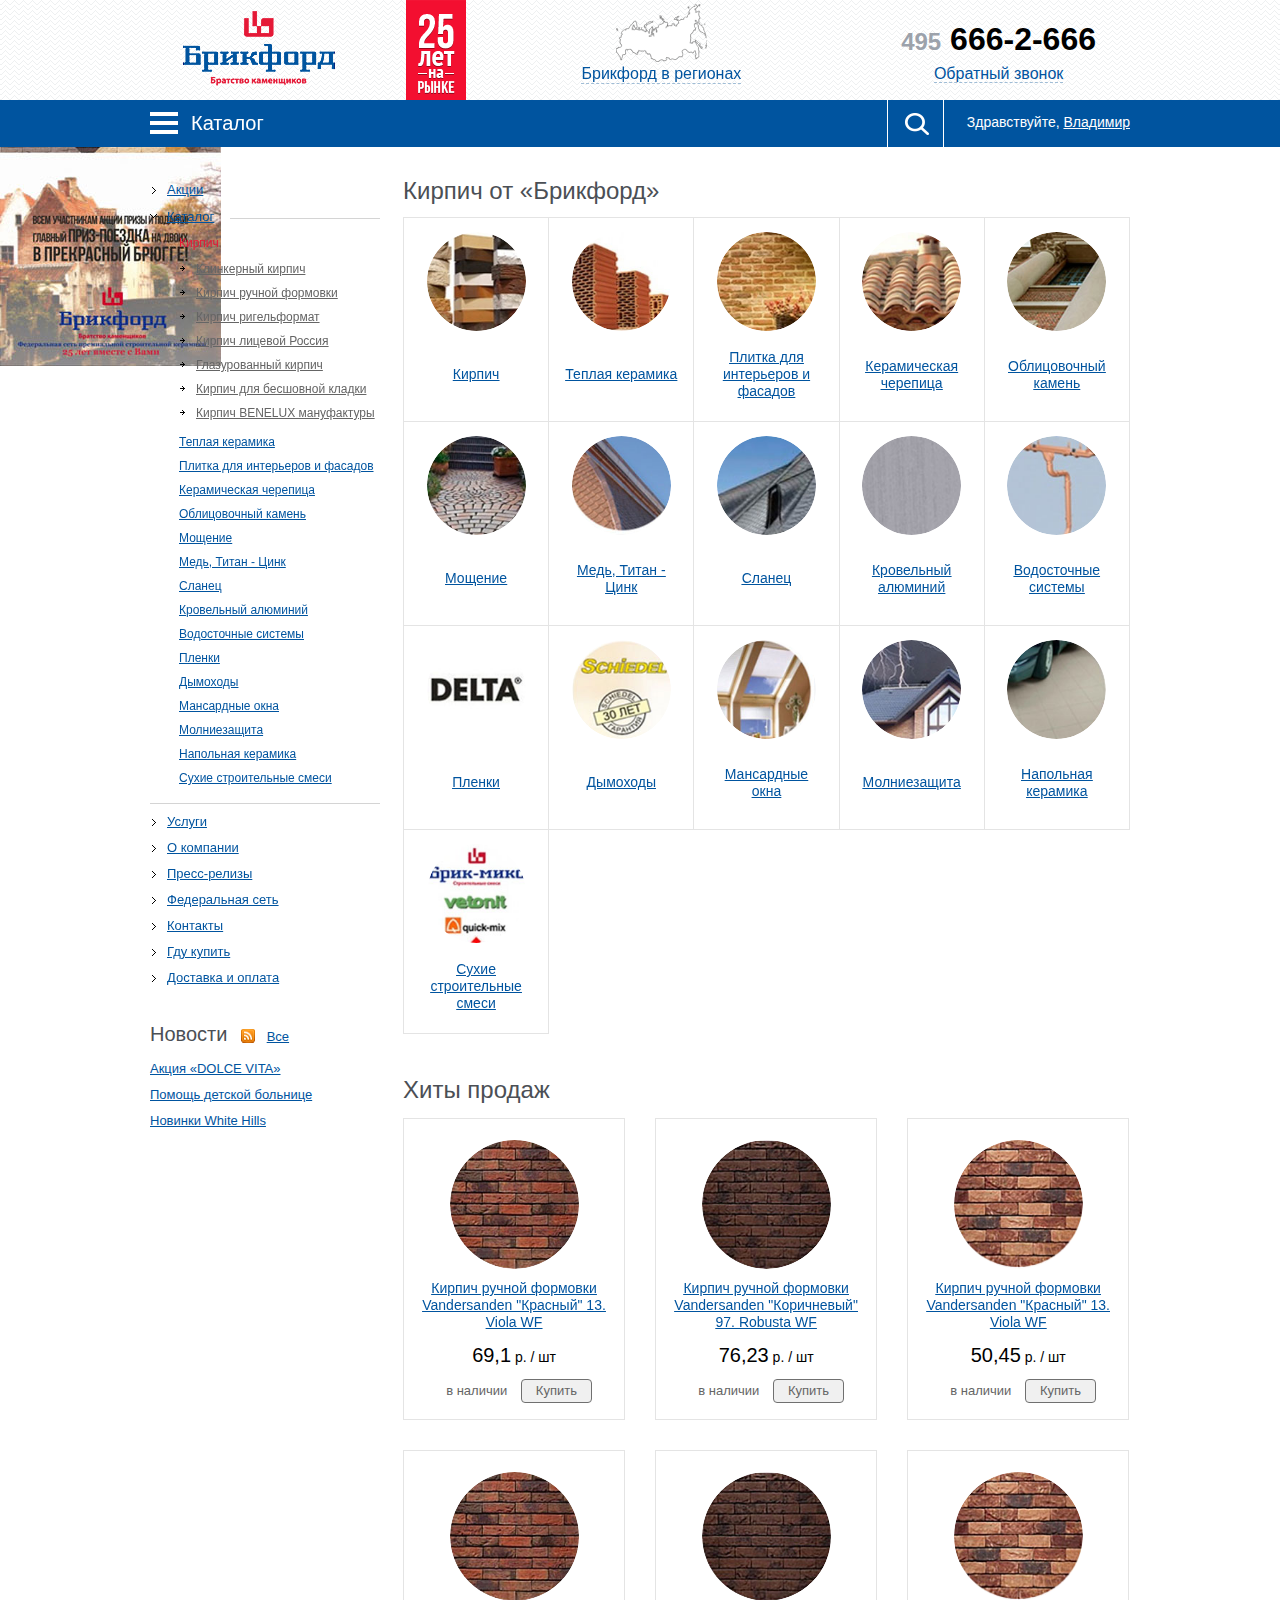
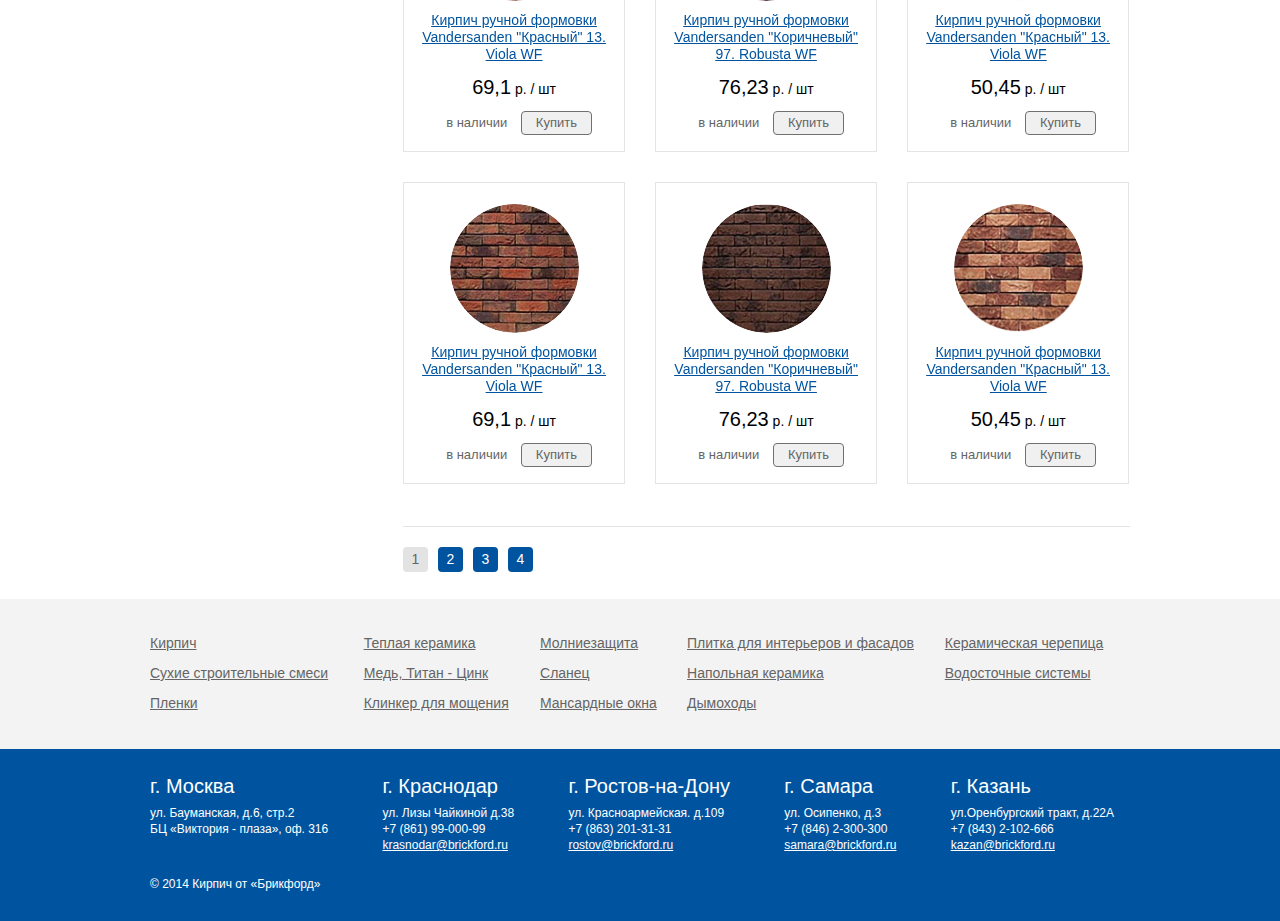
==== commit a1a482b0: "201507090102" ====
--- a/catalog.html
+++ b/catalog.html
@@ -33,7 +33,7 @@
 				<!--select regions-->
 				<div class="select-regions">
 					<a href="#">Брикфорд в регионах</a>
-					<div class="regions-drop" style="display: none;">
+					<div class="regions-drop">
 						<p><a href="#">Москва</a></p>
 						<p><a href="#">Краснодар</a></p>
 						<p><a href="#">Ростов-на-Дону</a></p>
@@ -63,8 +63,8 @@
 				<!--search form-->
 				<div class="search-form">
 					<form action="#">
-						<div class="input-wrapper">
-							<input type="text" placeholder="Найти" />
+						<div class="input-wrapper" data-max-width="293" data-min-width="57">
+							<input type="text" placeholder="Искать" />
 						</div>
 						<div class="btn-search">
 							<i class="icon-magnifier"></i>
--- a/css/all.css
+++ b/css/all.css
@@ -5,7 +5,7 @@
 /*@import url(normalize.css);*/
 /*normalize end*/
 /*typographic styles*/
-body{font: 13px/16px Arial, Helvetica, sans-serif;height: 100%;color: #4b4f55;background: #fff;/*min-width: 980px;*/
+body{font: 13px/16px Arial, Helvetica, sans-serif;height: 100%;color: #4b4f55;background: #fff;
 min-width: 640px;}
 h1, h2, h3, h4, h5, h6{font-weight: normal;margin: 0;color: #4b4f55;position: relative;z-index: 1;}
 h1{font-size: 24px;line-height: 29px;padding: 0 0 12px;}
@@ -140,12 +140,51 @@
 .sub-logo{float: left;background: url(../img/sub-logo.png) no-repeat;width: 60px;height: 100px;text-indent: -9999px;overflow: hidden;margin-right: 11.8%;}
 /*sub logo end*/
 /*select regions*/
-.select-regions{float: left;background: url(../img/mini-map.png) no-repeat 50% 0;padding-top: 61px;font-size: 16px;line-height: 18px;margin: 4px 0 0;position: relative;}
-.select-regions a{text-decoration: none;border-bottom: 1px dashed #a0bdd6;}
+.select-regions{
+	float: left;
+	max-width: 170px;
+	text-align: center;
+	background: url(../img/mini-map.png) no-repeat 50% 0;
+	font-size: 16px;
+	line-height: 18px;
+	margin: 4px 0 0;
+	position: relative;
+}
+.select-regions a{
+	text-decoration: none;
+	border-bottom: 1px dashed #a0bdd6;
+}
+.select-regions > a{
+	display: inline-block;
+	vertical-align: top;
+	padding-top: 61px;
+}
 .select-regions a:hover{ border-color: transparent; }
-.select-regions .regions-drop{position: absolute;z-index: 100;top: 100%;left: 0;width: 100%;padding: 10px 20px;background: #fff;border: 1px solid #ccc;text-align: left;font-size: 12px;line-height: 22px;margin: 10px 0 0;}
-.select-regions .regions-drop p{padding: 0;}
-.select-regions .regions-drop > *{opacity: 0;-webkit-transition: opacity 0.6s;-moz-transition: opacity 0.6s;-o-transition: opacity 0.6s;transition: opacity 0.6s;backface-visibility: hidden;}
+.select-regions .regions-drop{
+	position: absolute;
+	z-index: 100;
+	top: 100%;
+	left: -5px;
+	width: 182px;
+	padding: 17px 23px 21px;
+	background: #fff;
+	border: 2px solid #00549f;
+	text-align: left;
+	font-size: 16px;
+	line-height: 22px;
+	margin: -37px 0 0;
+	display: none;
+}
+.select-regions .regions-drop p{padding: 7px 0 0;}
+.select-regions .regions-drop p:first-child{padding-top: 0;}
+.select-regions .regions-drop > *{
+	opacity: 0;
+	-webkit-transition: opacity 0.6s;
+	-moz-transition: opacity 0.6s;
+	-o-transition: opacity 0.6s;
+	transition: opacity 0.6s;
+	backface-visibility: hidden;
+}
 .select-regions .regions-drop.active > *{opacity: 1;}
 /*select regions end*/
 /*contact us*/
@@ -166,24 +205,107 @@
 /*search-form*/
 .search-form{float: right;position: relative;height: 100%;}
 .search-form form{float: left;width: 100%;height: 100%;}
-.search-form .input-wrapper{position: absolute;right: 100%;top: 0;width: 0;height: 100%;cursor: text;background: #00549f;}
-.search-form .input-wrapper.search-init{border-left: 1px solid #fff;}
-.search-form .input-wrapper input{position: absolute;left: 5%;top: 50%;height: 28px;width: 90%;color: #3e424a;font: 14px/28px Arial, Helvetica, sans-serif;padding: 0 13px;background: #fff;box-shadow: none;border-radius: 2px;border: 1px solid #c1c6cc;margin-top: -14px;display: none;}
+.search-form .input-wrapper{
+	position: absolute;
+	right: 0;
+	top: 0;
+	width: 57px;
+	height: 100%;
+	cursor: text;
+	background: #00549f;
+	border-left: 1px solid #fff;
+	border-right: 1px solid #fff;
+}
+.search-form .input-wrapper input{
+	position: absolute;
+	left: 1.5%;
+	top: 4px;
+	height: 39px;
+	width: 97%;
+	color: #3e424a;
+	font: 16px/37px Arial, Helvetica, sans-serif;
+	padding: 0 45px 0 13px;
+	background: #fff;
+	box-shadow: none;
+	border-radius: 1px;
+	border: 1px solid #c1c6cc;
+	display: none;
+}
 .search-form input:focus{box-shadow: none;border-color: #fff;}
 .search-form input:focus::-webkit-input-placeholder{ color: #9ca2ab !important; }
 .search-form input:focus:-moz-placeholder{ color: #9ca2ab !important; }
 .search-form input:focus::-moz-placeholder{ color: #9ca2ab !important; }
 .search-form input:focus:-ms-input-placeholder{ color: #9ca2ab !important; }
 .search-form input.placeholder:focus{ color: #9ca2ab !important; }
-.search-form .btn-search{float: left;padding: 13px 15px 10px 18px;height: 100%;border-left: 1px solid #fff;border-right: 1px solid #fff;}
-.btn-search .icon-search{margin:4px 3px 0;}
+.search-form .btn-search{
+	padding: 13px 15px 10px 18px;
+	height: 100%;
+}
+.search-init .btn-search .icon-magnifier{
+	background-position: 0 -657px;
+}
 /*search-form end*/
 /*navigation catalog*/
-.nav-catalog{font-size: 20px;line-height: 24px;padding: 11px 0 0;}
-.nav-catalog a{color: #fff;text-decoration: none;display: inline-block;padding-left: 41px;position: relative;}
-.nav-catalog a:before,.nav-catalog a:after{content: '';position: absolute;left: 0;top: 1px;width: 28px;border-top: 4px solid #fff;}
-.nav-catalog a:before{height: 22px;border-bottom: 4px solid #fff;}
-.nav-catalog a:after{left: 0;top: 10px;height: 14px;}
+.nav-catalog{
+	font-size: 20px;
+	line-height: 24px;
+	padding: 11px 0;
+	overflow: hidden;
+}
+.nav-catalog > a{
+	color: #fff;
+	text-decoration: none;
+	display: inline-block;
+	padding-left: 41px;
+	position: relative;
+	height: 24px;
+}
+.nav-catalog > a:before,
+.nav-catalog > a:after{
+	content: '';
+	position: absolute;
+	left: 0;
+	top: 1px;
+	width: 28px;
+	border-top: 4px solid #fff;
+}
+.nav-catalog > a:before{
+	height: 22px;
+	border-bottom: 4px solid #fff;
+}
+.nav-catalog > a:after{
+	left: 0;
+	top: 10px;
+	height: 14px;
+}
+.nav-catalog > a:after,
+.nav-catalog > a:before{
+	-webkit-transition: 0.2s;
+	-moz-transition: 0.2s;
+	-o-transition: 0.2s;
+	transition: 0.2s;
+	backface-visibility: hidden;
+}
+.nav-catalog.active > a:before{
+	left: 2px;
+	top: 7px;
+	height: 0;
+	border-top-color: transparent;
+	-webkit-transform: rotate(45deg);
+	-moz-transform: rotate(45deg);
+	-ms-transform: rotate(45deg);
+	-o-transform: rotate(45deg);
+	transform: rotate(45deg);
+}
+.nav-catalog.active > a:after{
+	left: 4px;
+	top: 9px;
+	-webkit-transform: rotate(-45deg);
+	-moz-transform: rotate(-45deg);
+	-ms-transform: rotate(-45deg);
+	-o-transform: rotate(-45deg);
+	transform: rotate(-45deg);
+}
 /*navigation catalog end*/
 /*navigation panel end*/
 /*header end*/
@@ -317,7 +439,7 @@
 /*main end*/
 /*sidebar*/
 .menu{ padding: 0 0 37px; }
-.menu-list li{float: left;width: 100%;}
+.menu-list li{float: left;width: 100%; position: relative;}
 .menu-list a{vertical-align: top;}
 .menu-list > li{padding: 0 0 0 17px;position: relative;margin-top: 10px;overflow: hidden;}
 .menu-list > li:first-child{padding-bottom: 1px;margin: 0;}
@@ -354,7 +476,7 @@
 .footer-top{background: #f3f3f3;font-size: 14px;line-height: 18px;color: #656565;padding: 35px 0 25px;}
 .footer-top a{ color: #656565; }
 .categories-list{font-size: 0;letter-spacing: -4px;}
-.categories-list li{display: inline-block;vertical-align: top;width: 20%;font-size: 14px;letter-spacing: normal;padding: 0 2% 12px 0;text-align: left;}
+.categories-list li{display: inline-block;vertical-align: top;width: 20%;font-size: 14px;letter-spacing: normal;padding: 0 1.5% 12px 0;text-align: left;}
 .categories-list li:nth-child(5n+1){ width: 21.8%; }
 .categories-list li:nth-child(5n+2){ width: 18%; }
 .categories-list li:nth-child(5n+3){ width: 15.0%; }
--- a/css/mq-all.css
+++ b/css/mq-all.css
@@ -1,2 +1 @@
-@import url(640.css) only screen and (max-width:979px);
-@import url(320.css) only screen and (max-width:639px);
+@import url(640.css) only screen and (max-width:979px);--- a/css/ie9.css
+++ b/css/ie9.css
@@ -1,5 +1,10 @@
-﻿.filter {
+﻿[class*="btn-default"],
+.btn-default-call,
+[class*="btn-default"]:before,
+.btn-default-call:before{
 	position:relative;
 	filter: none !important;
 	filter: progid:DXImageTransform.Microsoft.Alpha(enabled=false) !important;
-}+}
+[class*="btn-default"]:before,
+.btn-default-call:before{ position: absolute; }--- a/css/ie8.css
+++ b/css/ie8.css
@@ -1,16 +1,6 @@
-﻿[class*="btn-default"]{
-	filter: progid:DXImageTransform.Microsoft.gradient( startColorstr='#fbfbfc', endColorstr='#d0d2d7',GradientType=0 );
-}
-.btn-default-call{
-	filter: progid:DXImageTransform.Microsoft.gradient( startColorstr='#80de11', endColorstr='#3bac0d',GradientType=0 );
-}
-[class*="btn-default"]:before,
-.btn-default-call:before{
-	background: none;
-}
-[class*="btn-default"]:hover{
-	filter: progid:DXImageTransform.Microsoft.gradient( startColorstr='#e9e9e9', endColorstr='#bdbfc4',GradientType=0 );
-}
-.btn-default-call:hover{
-	filter: progid:DXImageTransform.Microsoft.gradient( startColorstr='#80de11', endColorstr='#3bac0d',GradientType=0 );
-}+﻿body{ min-width: 980px; }
+[class*="btn-default"]{ filter: progid:DXImageTransform.Microsoft.gradient( startColorstr='#fbfbfc', endColorstr='#d0d2d7',GradientType=0 ); }
+.btn-default-call{ filter: progid:DXImageTransform.Microsoft.gradient( startColorstr='#80de11', endColorstr='#3bac0d',GradientType=0 ); }
+[class*="btn-default"]:before, .btn-default-call:before{ background: none; }
+[class*="btn-default"]:hover{ filter: progid:DXImageTransform.Microsoft.gradient( startColorstr='#e9e9e9', endColorstr='#bdbfc4',GradientType=0 ); }
+.btn-default-call:hover{ filter: progid:DXImageTransform.Microsoft.gradient( startColorstr='#80de11', endColorstr='#3bac0d',GradientType=0 ); }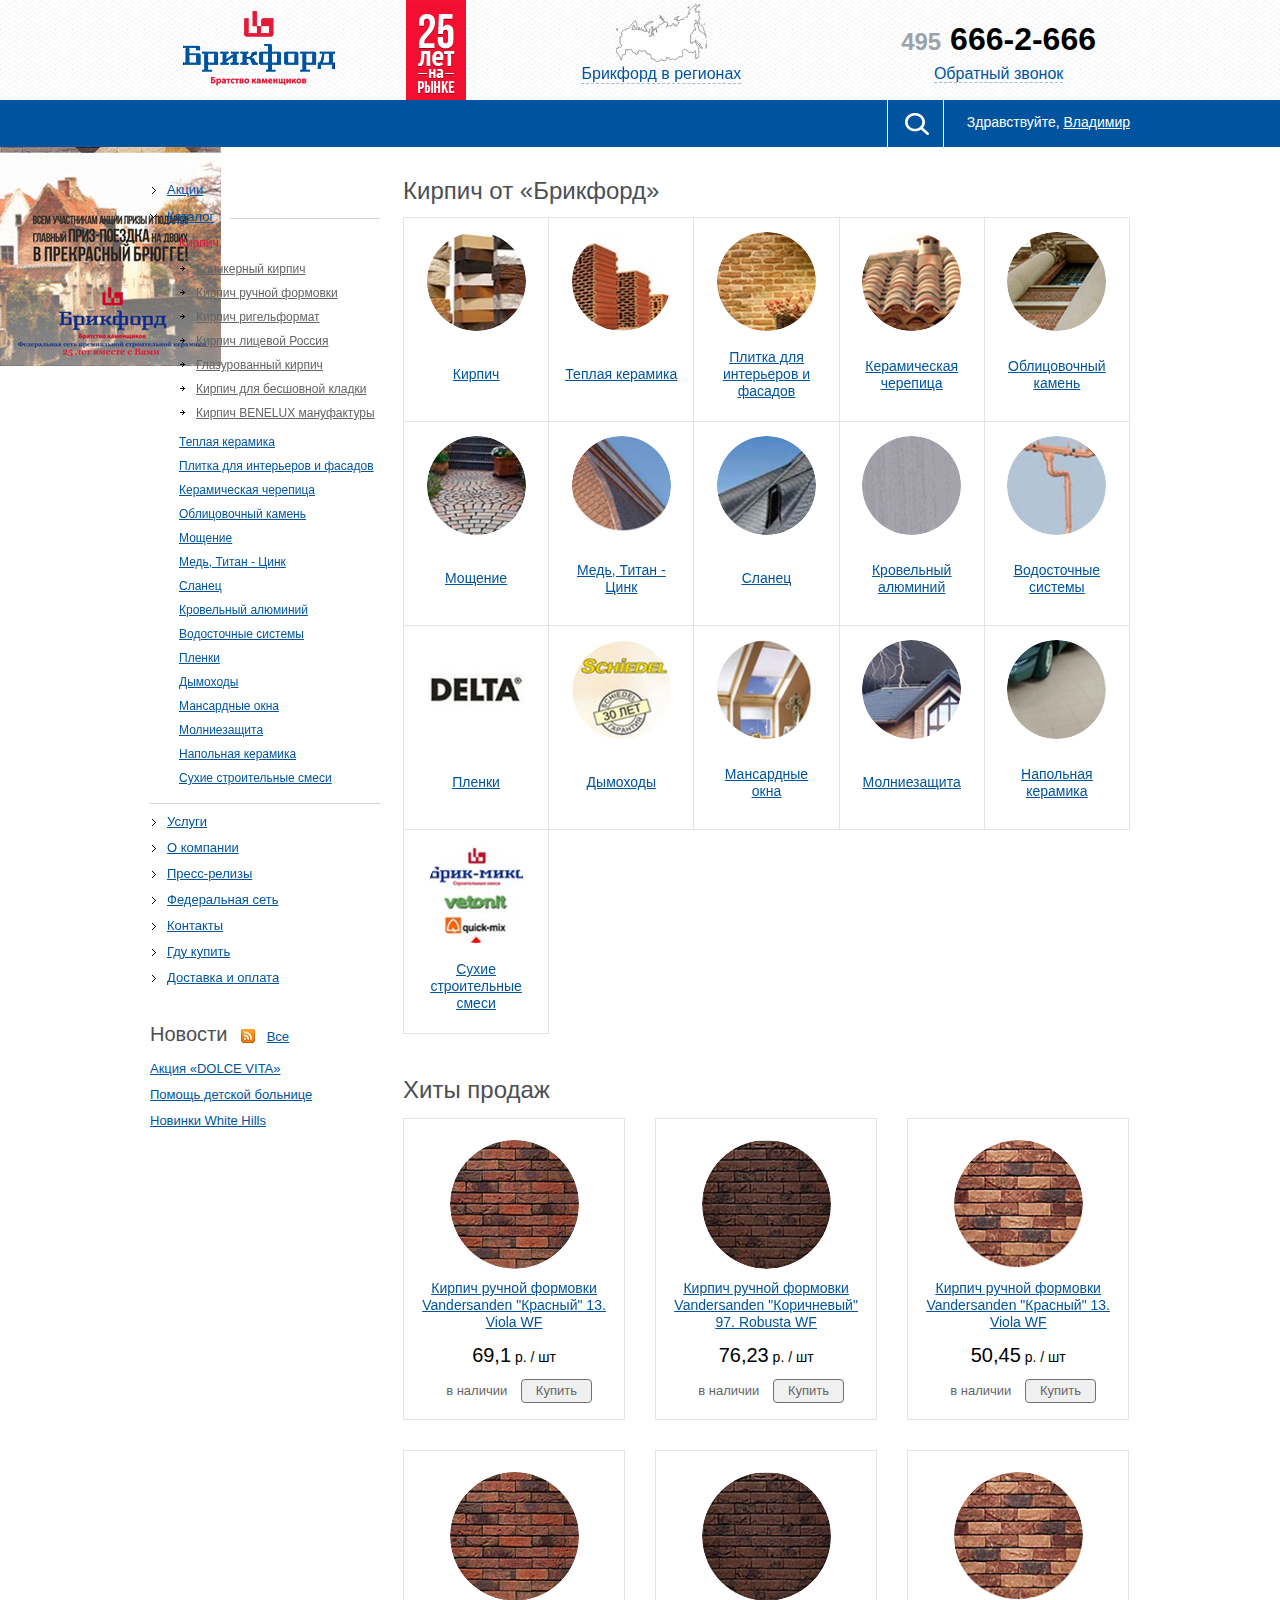
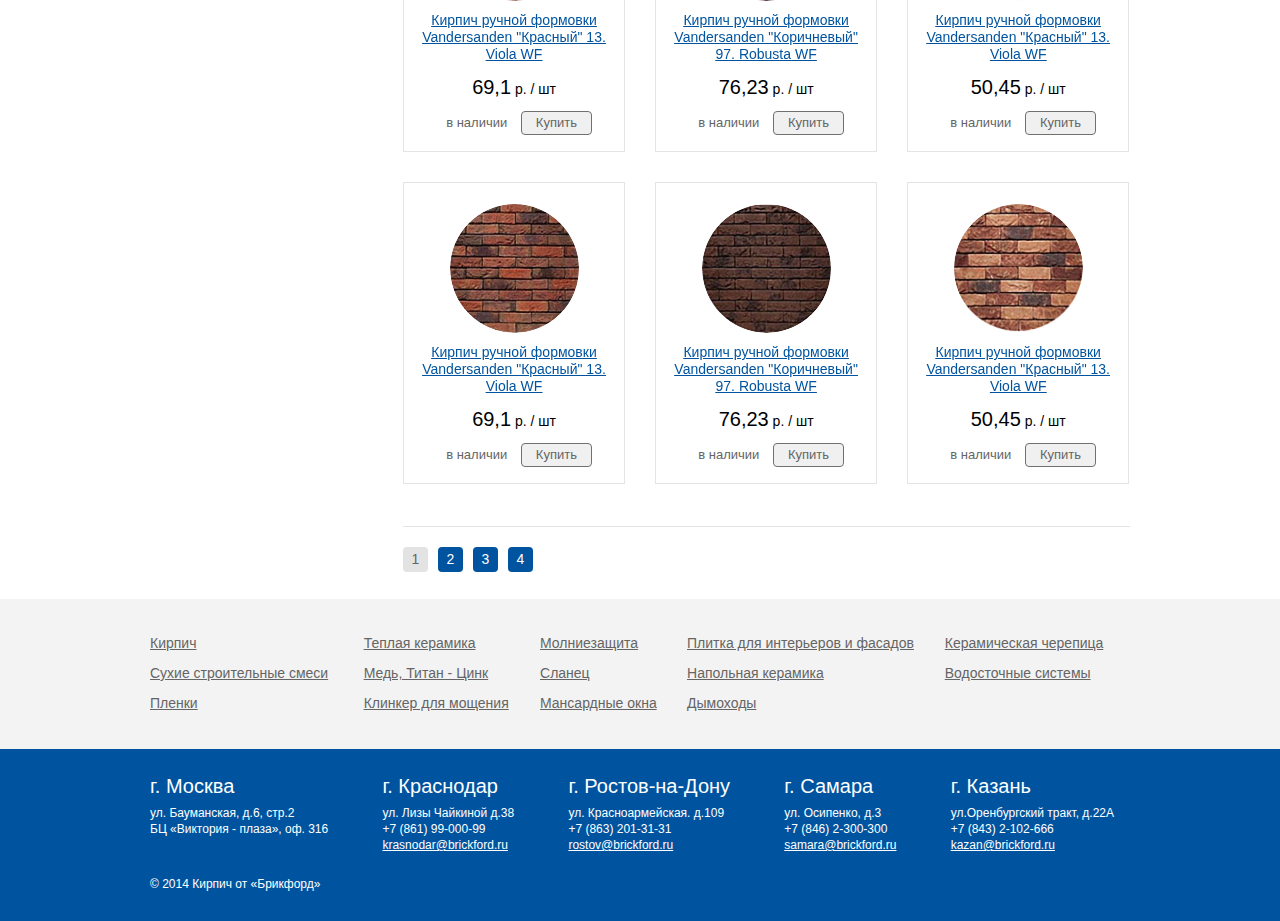
==== commit 55b6fe4e: "201507090158" ====
--- a/catalog.html
+++ b/catalog.html
@@ -12,8 +12,6 @@
 	<link href="favicon.ico" rel="shortcut icon">
 	<!--Main style-->
 	<link href="css/all.css" rel="stylesheet" media="screen">
-	<!--Media queries style-->
-	<link href="css/mq-all.css" rel="stylesheet" media="screen">
 	<!--style for IE-->
 	<!--[if gte IE 9]><link rel="stylesheet" href="css/ie9.css" media="screen, projection"><![endif]-->
 	<!--[if lte IE 8]><link rel="stylesheet" href="css/ie8.css" media="screen, projection"><![endif]-->
@@ -543,9 +541,7 @@
 <!--footer end-->
 
 <!--JQuery library-->
-<script src="js/jquery-1.11.3.min.js"></script>
-<!--JQuery UI-->
-<script src="js/jquery-ui.min.js"></script>
+<script src="https://ajax.googleapis.com/ajax/libs/jquery/1.11.3/jquery.min.js"></script>
 <!--Widgets-->
 <script src="js/widgets.js"></script>
 <!--Main functions-->
--- a/css/all.css
+++ b/css/all.css
@@ -1,495 +1,598 @@
-@import url(fonts.css);@import url(normalize.css);@import url(clearfix.css);@import url(buttons.css);@import url(sp.css);@import url(gradient.css);@import url(widgets.css);/*fonts*/
-/*@import url(fonts.css);*/
-/*fonts end*/
+@import url(widgets.css);
 /*normalize*/
-/*@import url(normalize.css);*/
+/*! normalize,css v3.0.2 | MIT License | git.io/normalize*/
+/*
+Browser support:
+- Google Chrome (latest)
+- Mozilla Firefox (latest)
+- Mozilla Firefox 4
+- Opera (latest)
+- Apple Safari 6+
+- Internet Explorer 8+
+*/
+html{font-family:sans-serif;-ms-text-size-adjust:100%;-webkit-text-size-adjust:100%;}
+body{margin:0;}
+article,aside,details,figcaption,figure,footer,header,main,menu,nav,section,summary{display:block;}
+audio,canvas,progress,video{display:inline-block;vertical-align:baseline;}
+audio:not([controls]){display:none;height:0;}
+[hidden],template{display:none;}
+a{background-color:transparent;}
+a:active,a:hover{outline:0;}
+abbr[title]{border-bottom:1px dotted;}
+b,strong{font-weight:bold;}
+dfn{font-style:italic;}
+h1{font-size:2em;margin:0.67em 0;}
+mark{background:#ff0;color:#000;}
+small{font-size:80%;}
+sub,sup{font-size:75%;line-height:0;position:relative;vertical-align:baseline;}
+sup{top:-0.5em;}
+sub{bottom:-0.25em;}
+img{border:0;}
+svg:not(:root){overflow:hidden;}
+figure{margin:1em 40px;}
+hr{-moz-box-sizing:content-box;box-sizing:content-box;height:0;}
+pre{overflow:auto;}
+code,kbd,pre,samp{font-family:monospace,monospace;font-size:1em;}
+button,input,optgroup,select,textarea{color:inherit;font:inherit;margin:0;}
+button{overflow:visible;}
+button,select{text-transform:none;}
+button,html input[type="button"],input[type="reset"],input[type="submit"]{-webkit-appearance:button;cursor:pointer;}
+button[disabled],html input[disabled]{cursor:default;}
+button::-moz-focus-inner,input::-moz-focus-inner{border:0;padding:0;}
+input{line-height:normal;}
+input[type="checkbox"],input[type="radio"]{box-sizing:border-box;padding:0;}
+input[type="number"]::-webkit-inner-spin-button,input[type="number"]::-webkit-outer-spin-button{height:auto;}
+input[type="search"]{-webkit-appearance:textfield;-moz-box-sizing:content-box;-webkit-box-sizing:content-box;box-sizing:content-box;}
+input[type="search"]::-webkit-search-cancel-button,input[type="search"]::-webkit-search-decoration{-webkit-appearance:none;}
+fieldset{border:1px solid #c0c0c0;margin:0 2px;padding:0.35em 0.625em 0.75em;}
+legend{border:0;padding:0;}
+textarea{overflow:auto;}
+optgroup{font-weight:bold;}
+table{border-collapse:collapse;border-spacing:0;}
+td,th{padding:0;}
+/*reset*/
+* {max-height:10000px;}
+*,*:before,*:after{-webkit-box-sizing:border-box;-moz-box-sizing:border-box;box-sizing:border-box;}
+body{-webkit-font-smoothing:antialiased;}
+body,html{height:100%;width:100%;}
+select[disabled]{cursor:default;}
+img{vertical-align:top;max-width:100%;}
+form {margin:0;padding:0;}
+input{vertical-align:middle;}
+input[type=radio],input[type=checkbox],select{cursor:pointer;}
+*:focus{outline:none;-moz-outline:3px solid #fff !important;}
+input[type="radio"]:focus{-moz-outline-radius:12px !important;-moz-outline-offset:0 !important;}
+input[type="checkbox"]:focus{-moz-outline-offset:-1px !important;-moz-outline:1px solid #000 !important;}
+input::-ms-clear {display:none;}
+blockquote,q{quotes:none;}
+blockquote:before,blockquote:after,q:before,q:after{content:'';content:none;}
+ins{text-decoration:none;}
+del{text-decoration:line-through;}
+fieldset{border:none;margin:0;padding:0;}
+table{border:0;width:100%;padding:0;margin:0;}
+/*reset end*/
 /*normalize end*/
 /*typographic styles*/
-body{font: 13px/16px Arial, Helvetica, sans-serif;height: 100%;color: #4b4f55;background: #fff;
-min-width: 640px;}
-h1, h2, h3, h4, h5, h6{font-weight: normal;margin: 0;color: #4b4f55;position: relative;z-index: 1;}
-h1{font-size: 24px;line-height: 29px;padding: 0 0 12px;}
-h2{font-size: 20px;line-height: 24px;padding: 0 0 20px;}
-h3{font-size: 16px;line-height: 18px;padding: 0 0 15px;}
-h4{font-size: 15px;line-height: 17px;padding: 0 0 10px;}
-h5{font-size: 14px;line-height: 16px;padding: 0 0 5px;}
-h6{font-size: 12px;line-height: 14px;padding: 0 0 5px;}
-p{padding: 0 0 20px;margin: 0;}
-hr{line-height: 1px;height: 0;border: none;background: none;border-bottom: 1px solid #000;margin-bottom: 25px;}
-a{color: #00549f;outline: none;text-decoration: underline;cursor: pointer;}
-a:hover{ text-decoration: none; }
+body{font:13px/16px Arial,Helvetica,sans-serif;height:100%;color:#4b4f55;background:#fff;min-width:640px;}
+h1,h2,h3,h4,h5,h6{font-weight:normal;margin:0;color:#4b4f55;position:relative;z-index:1;}
+h1{font-size:24px;line-height:29px;padding:0 0 12px;}
+h2{font-size:20px;line-height:24px;padding:0 0 20px;}
+h3{font-size:16px;line-height:18px;padding:0 0 15px;}
+h4{font-size:15px;line-height:17px;padding:0 0 10px;}
+h5{font-size:14px;line-height:16px;padding:0 0 5px;}
+h6{font-size:12px;line-height:14px;padding:0 0 5px;}
+p{padding:0 0 20px;margin:0;}
+hr{line-height:1px;height:0;border:none;background:none;border-bottom:1px solid #000;margin-bottom:25px;}
+a{color:#00549f;outline:none;text-decoration:underline;cursor:pointer;}
+a:hover{text-decoration:none;}
 /*typographic styles end*/
 /*reset-ul*/
 [class*="-list"],[class*="-list"] ul{margin:0;list-style:none;border:0;padding:0;background:none;}
 /*reset-ul end*/
 /*clearfix*/
-/*@import url(clearfix.css);*/
+.max-wrap:before,.max-wrap:after,.main:before,.main:after,.main-holder:before,.main-holder:after,.input-wrapper:before,.input-wrapper:after,.header-holder:before,.header-holder:after,.nav-panel:before,.nav-panel:after,.menu-list:before,.menu-list:after,.menu-list ul:before,.menu-list ul:after,.groups:before,.groups:after,.product:before,.product:after {content:"";display:table;}
+.max-wrap:after,.main:after,.main-holder:after,.input-wrapper:after,.header-holder:after,.nav-panel:after,.menu-list:after,.menu-list ul:after,.groups:after,.product:after{clear:both;}
 /*clearfix end*/
 /*sp*/
-/*@import url(sp.css);*/
+[class|="icon"],[class*=" icon-"]{background:url(../img/sprite-icons.png) 0 0 no-repeat;position:relative;}
+.icon-magnifier{background-position:0 0;width:24px;height:22px;}
+.icon-bullet-menu{background-position:0 -42px;width:4px;height:7px;}
+.icon-bullet-menu-a{background-position:0 -69px;width:7px;height:4px;}
+.icon-bullet-sub{background-position:0 -93px;width:5px;height:5px;}
+.icon-bullet-sub-a{background-position:0 -118px;width:5px;height:5px;}
+.icon-rss{background-position:0 -143px;width:14px;height:14px;}
+.icon-phone{background-position:0 -177px;width:31px;height:31px;}
+.icon-slide-next{background-position:0 -228px;width:15px;height:27px;}
+.icon-slide-prev{background-position:0 -275px;width:15px;height:27px;}
+.icon-search{background-position:0 -322px;width:40px;height:27px;}
+.icon-btn-close{background-position:0 -369px;width:14px;height:14px;}
+.icon-custom-checkbox-unchecked{background-position:0 -403px;width:24px;height:23px;}
+.icon-custom-checkbox-checked{background-position:0 -446px;width:24px;height:23px;}
+.icon-custom-checkbox-disabled{background-position:0 -489px;width:24px;height:23px;}
+.icon-user{background-position:0 -532px;width:24px;height:24px;}
+.icon-bullet-menu-white{background-position:0 -576px;width:4px;height:7px;}
+.icon-bullet-menu-white-a{background-position:0 -603px;width:7px;height:4px;}
+.icon-corner-item{background-position:0 -627px;width:5px;height:10px;}
+.icon-magnifier-a{background-position:0 -657px;width:24px;height:22px;}
 /*sp end*/
 /*btn*/
-/*@import url(buttons.css);*/
+[class|="btn"],[class*=" btn-"]{position:relative;text-align:center;text-decoration:none;-webkit-transition:0.2s;-moz-transition:0.2s;-o-transition:0.2s;transition:0.2s;backface-visibility:hidden;}
+[class|="btn"] input[type="submit"],[class*=" btn-"] input[type="submit"],[class|="btn"] input[type="reset"],[class*=" btn-"] input[type="reset"]{background:url("../img/empty.png") repeat;cursor:pointer;display:block;height:100%;left:0;position:absolute;top:0;width:100%;z-index:99;border:0;}
+/*btn-buy*/
+.btn-buy{font-size:13px;line-height:15px;color:#656565;border:1px solid #707070;border-radius:4px;background:#f0f0f0;padding:3px 14px 4px;position:relative;}
+.btn-buy:hover{background:#707070;color:#f0f0f0;}
+.btn-buy:active{right:-1px;bottom:-1px;}
+/*btn-buy end*/
+/*btn-default*/
+[class*="btn-default"]{font-size:18px;line-height:20px;color:#63666c;text-shadow:0 1px 0 rgba(255, 255, 255, 0.75);border-radius:10px;position:relative;box-shadow:1px 1px 1px #b0b1b1;background:#fbfbfc;background:url([data-uri]);background:-moz-linear-gradient(top,  #fbfbfc 0%, #f0f1f3 41%, #e8e9ec 47%, #dcdde0 51%, #d0d2d7 100%);background:-webkit-gradient(linear, left top, left bottom, color-stop(0%,#fbfbfc), color-stop(41%,#f0f1f3), color-stop(47%,#e8e9ec), color-stop(51%,#dcdde0), color-stop(100%,#d0d2d7));background:-webkit-linear-gradient(top,  #fbfbfc 0%,#f0f1f3 41%,#e8e9ec 47%,#dcdde0 51%,#d0d2d7 100%);background:-o-linear-gradient(top,  #fbfbfc 0%,#f0f1f3 41%,#e8e9ec 47%,#dcdde0 51%,#d0d2d7 100%);background:-ms-linear-gradient(top,  #fbfbfc 0%,#f0f1f3 41%,#e8e9ec 47%,#dcdde0 51%,#d0d2d7 100%);background:linear-gradient(to bottom,  #fbfbfc 0%,#f0f1f3 41%,#e8e9ec 47%,#dcdde0 51%,#d0d2d7 100%);}
+[class*="btn-default"]:before{content:'';position:absolute;top:0;left:0;width:100%;height:60%;border-radius:10px 10px 8px 8px;background:#fbfbfc;background:url([data-uri]);background:-moz-linear-gradient(top,  #fbfbfc 0%, #eaecef 100%);background:-webkit-gradient(linear, left top, left bottom, color-stop(0%,#fbfbfc), color-stop(100%,#eaecef));background:-webkit-linear-gradient(top,  #fbfbfc 0%,#eaecef 100%);background:-o-linear-gradient(top,  #fbfbfc 0%,#eaecef 100%);background:-ms-linear-gradient(top,  #fbfbfc 0%,#eaecef 100%);background:linear-gradient(to bottom,  #fbfbfc 0%,#eaecef 100%);filter:progid:DXImageTransform.Microsoft.gradient( startColorstr='#fbfbfc', endColorstr='#eaecef',GradientType=0 );}
+[class*="btn-default"]>span{display:block;padding:17px 20px 14px;position:relative;}
+[class*="btn-default"]:hover{opacity:0.85;}
+/*btn-default end*/
+/*btn-call*/
+.btn-default-call{color:#fff;font-size:12px;line-height:14px;text-transform:uppercase;font-style:italic;text-shadow:none;background:#80de11;background:url([data-uri]);background:-moz-linear-gradient(top,  #80de11 0%, #7fdd11 24%, #74d811 45%, #70d411 49%, #63bf0e 53%, #54b80d 76%, #50b60d 80%, #4ab30d 82%, #3bac0d 100%);background:-webkit-gradient(linear, left top, left bottom, color-stop(0%,#80de11), color-stop(24%,#7fdd11), color-stop(45%,#74d811), color-stop(49%,#70d411), color-stop(53%,#63bf0e), color-stop(76%,#54b80d), color-stop(80%,#50b60d), color-stop(82%,#4ab30d), color-stop(100%,#3bac0d));background:-webkit-linear-gradient(top,  #80de11 0%,#7fdd11 24%,#74d811 45%,#70d411 49%,#63bf0e 53%,#54b80d 76%,#50b60d 80%,#4ab30d 82%,#3bac0d 100%);background:-o-linear-gradient(top,  #80de11 0%,#7fdd11 24%,#74d811 45%,#70d411 49%,#63bf0e 53%,#54b80d 76%,#50b60d 80%,#4ab30d 82%,#3bac0d 100%);background:-ms-linear-gradient(top,  #80de11 0%,#7fdd11 24%,#74d811 45%,#70d411 49%,#63bf0e 53%,#54b80d 76%,#50b60d 80%,#4ab30d 82%,#3bac0d 100%);background:linear-gradient(to bottom,  #80de11 0%,#7fdd11 24%,#74d811 45%,#70d411 49%,#63bf0e 53%,#54b80d 76%,#50b60d 80%,#4ab30d 82%,#3bac0d 100%);}
+.btn-default-call .text-large{font-size:24px;line-height:26px;font-style:normal;display:block;text-transform:none;padding:0 0 2px;}
+.btn-default-call>span{display:block;padding:3px 20px 7px 50px;text-align:left;min-height:42px;}
+.btn-default-call .icon-phone{position:absolute;left:12px;top:50%;margin-top:-15px;}
+.btn-default-call:before{border-radius:10px 10px 8px 8px;background:#80de11;background:url([data-uri]);background:-moz-linear-gradient(top,  #80de11 0%, #80de11 28%, #76d911 62%, #66d110 100%);background:-webkit-gradient(linear, left top, left bottom, color-stop(0%,#80de11), color-stop(28%,#80de11), color-stop(62%,#76d911), color-stop(100%,#66d110));background:-webkit-linear-gradient(top,  #80de11 0%,#80de11 28%,#76d911 62%,#66d110 100%);background:-o-linear-gradient(top,  #80de11 0%,#80de11 28%,#76d911 62%,#66d110 100%);background:-ms-linear-gradient(top,  #80de11 0%,#80de11 28%,#76d911 62%,#66d110 100%);background:linear-gradient(to bottom,  #80de11 0%,#80de11 28%,#76d911 62%,#66d110 100%);}
+/*btn-call end*/
+/*btn-submit*/
+.btn-submit{font-size:15px;line-height:28px;color:#656565;padding:0 21px;border:1px solid #707070;background:#f0f0f0;border-radius:4px;position:relative;}
+.btn-submit:hover{background:#707070;color:#f0f0f0;}
+.btn-submit:active{right:-1px;bottom:-1px;}
+/*btn-submit end*/
 /*btn end*/
-/*gradient*/
-/*@import url(gradient.css);*/
-/*gradient end*/
 /*inline-block*/
 [class|="icon"],[class*=" icon-"],[class|="arrow"],[class*=" arrow-"],[class|="soc-icon"],[class*=" soc-icon-"],[class|="btn"],[class*=" btn-"],[class|="corner"],[class*=" corner-"],.icon-star{display:-moz-inline-stack;display:inline-block;vertical-align:top;}
 /*inline-block end*/
 /*elements form style*/
-input[type="text"],input[type="password"],input[type="email"],input[type="search"],textarea{display: block;color: #000;font: 12px/34px Arial, Helvetica, sans-serif;height: 36px;width: 100%;padding: 0 13px;background: #fff;box-shadow: none;border: 1px solid #c1c6cc;}
-input[type="search"]{font: 12px/14px Arial, Helvetica, sans-serif;height: 14px;padding: 5px 4%;width: 90%;}
-textarea{padding: 8px 13px;min-height: 114px;height: 114px;line-height: 16px;resize: vertical;}
+input[type="text"],input[type="password"],input[type="email"],input[type="search"],textarea{display:block;color:#000;font:12px/34px Arial,Helvetica,sans-serif;height:36px;width:100%;padding:0 13px;background:#fff;box-shadow:none;border:1px solid #c1c6cc;}
+input[type="search"]{font:12px/14px Arial,Helvetica,sans-serif;height:14px;padding:5px 4%;width:90%;}
+textarea{padding:8px 13px;min-height:114px;height:114px;line-height:16px;resize:vertical;}
 /*placeholder style*/
-input::-webkit-input-placeholder{ color: #9ca2ab; }
-textarea::-webkit-input-placeholder{ color: #9ca2ab; }
-input:-moz-placeholder{ color: #9ca2ab; }
-textarea:-moz-placeholder{ color: #9ca2ab; }
-input::-moz-placeholder{ color: #9ca2ab; opacity: 1; }
-textarea::-moz-placeholder{ color: #9ca2ab; opacity: 1; }
-input:-ms-input-placeholder{ color: #9ca2ab; opacity: 1; }
-textarea:-ms-input-placeholder{ color: #9ca2ab; opacity: 1; }
-input.placeholder{ color: #9ca2ab; opacity: 1; }
-textarea.placeholder{ color: #9ca2ab; opacity: 1; }
+input::-webkit-input-placeholder{color:#9ca2ab;}
+textarea::-webkit-input-placeholder{color:#9ca2ab;}
+input:-moz-placeholder{color:#9ca2ab;}
+textarea:-moz-placeholder{color:#9ca2ab;}
+input::-moz-placeholder{color:#9ca2ab;opacity:1;}
+textarea::-moz-placeholder{color:#9ca2ab;opacity:1;}
+input:-ms-input-placeholder{color:#9ca2ab;opacity:1;}
+textarea:-ms-input-placeholder{color:#9ca2ab;opacity:1;}
+input.placeholder{color:#9ca2ab;opacity:1;}
+textarea.placeholder{color:#9ca2ab;opacity:1;}
 /*placeholder style end*/
-/*placeholder hidden*/
-/*input:focus::-webkit-input-placeholder,*/
-/*textarea:focus::-webkit-input-placeholder{ color: transparent !important; }
-*/
-/*input:focus:-moz-placeholder,*/
-/*textarea:focus:-moz-placeholder{ color: transparent !important; }
-*/
-/*input:focus::-moz-placeholder,*/
-/*textarea:focus::-moz-placeholder{ color: transparent !important; }
-*/
-/*input:focus:-ms-input-placeholder,*/
-/*textarea:focus:-ms-input-placeholder{ color: transparent !important; }
-*/
-/*input.placeholder:focus,*/
-/*textarea.placeholder:focus{ color: transparent !important; }
-*/
-/*placeholder hidden end*/
-.form-line{ padding: 0 0 10px; }
-.label-holder{ padding: 0 0 10px; }
-.label-holder,label{color: #000;font-size: 13px;line-height: 15px;}
-.form-buttons{ padding: 0; }
+.form-line{padding:0 0 10px;}
+.label-holder{padding:0 0 10px;}
+.label-holder,label{color:#000;font-size:13px;line-height:15px;}
+.form-buttons{padding:0;}
 /*form focus*/
-input[type="text"]:focus,input[type="password"]:focus,input[type="email"]:focus,input[type="search"]:focus,textarea:focus{border-color: #0a4375;}
-input:focus::-webkit-input-placeholder{ color: #9ca2ab; }
-input:focus:-moz-placeholder{ color: #9ca2ab; }
-input:focus::-moz-placeholder{ color: #9ca2ab; opacity: 1; }
-input:focus:-ms-input-placeholder{ color: #9ca2ab; opacity: 1; }
-input:focus .placeholder{ color: #9ca2ab; opacity: 1; }
+input[type="text"]:focus,input[type="password"]:focus,input[type="email"]:focus,input[type="search"]:focus,textarea:focus{border-color:#0a4375;}
+input:focus::-webkit-input-placeholder{color:#9ca2ab;}
+input:focus:-moz-placeholder{color:#9ca2ab;}
+input:focus::-moz-placeholder{color:#9ca2ab;opacity:1;}
+input:focus:-ms-input-placeholder{color:#9ca2ab;opacity:1;}
+input:focus .placeholder{color:#9ca2ab;opacity:1;}
 /*form focus end*/
 /*form error*/
-input.error,textarea.error{color: #ff4e3d;border-color: #ff4e3d;box-shadow: inset 0 0 0 1px #ff4e3d, inset 0 0 20px 0 rgba(255, 78, 61, 0.86);}
-input.error::-webkit-input-placeholder{ color: #f00; }
-input.error:-moz-placeholder{ color: #f00; }
-input.error::-moz-placeholder{ color: #f00; opacity: 1; }
-input.error:-ms-input-placeholder{ color: #f00; opacity: 1; }
-input.error .placeholder{ color: #f00; opacity: 1; }
+input.error,textarea.error{color:#ff4e3d;border-color:#ff4e3d;box-shadow:inset 0 0 0 1px #ff4e3d,inset 0 0 20px 0 rgba(255,78,61,0.86);}
+input.error::-webkit-input-placeholder{color:#f00;}
+input.error:-moz-placeholder{color:#f00;}
+input.error::-moz-placeholder{color:#f00;opacity:1;}
+input.error:-ms-input-placeholder{color:#f00;opacity:1;}
+input.error .placeholder{color:#f00;opacity:1;}
 /*form error end*/
 /*form error end*/
 /*radio and checkbox*/
-input[type="radio"]{ float: left; height: 15px; width: 16px; margin: 0; padding: 0; }
-input[type="checkbox"]{ width: 16px; height: 16px; padding: 0; margin: 0; }
+input[type="radio"]{float:left;height:15px;width:16px;margin:0;padding:0;}
+input[type="checkbox"]{width:16px;height:16px;padding:0;margin:0;}
 /*radio and checkbox end*/
 /*elements form style end*/
 /*unordered list (UL) styling*/
-.default-list{padding: 0 0 15px;}
-.default-list li{padding: 0 0 10px 25px;position: relative;}
-.default-list li:after{content: '';position: absolute;left: 5px;top: 5px;height: 5px;width: 5px;background: #7e7e7e;border-radius: 50%;}
+.default-list{padding:0 0 15px;}
+.default-list li{padding:0 0 10px 25px;position:relative;}
+.default-list li:after{content:'';position:absolute;left:5px;top:5px;height:5px;width:5px;background:#7e7e7e;border-radius:50%;}
 /*unordered list (UL) styling end*/
 /*default table styling*/
-.table-wrapper{padding: 0 0 17px;}
-.default-table{width: 100%;border: none;border-collapse: separate;border-spacing: 0;}
-.default-table td,.default-table th{padding: 12px 10px;color: #4b4f55;font-weight: normal;vertical-align: middle;background-color: #e9e9e9;border-top: 1px solid #dcdcdc;border-left: 1px solid #fff;text-align: center;}
-.default-table td:first-child,.default-table th:first-child{border-left: none;}
-.default-table thead tr:first-child th:first-child{border-radius: 15px 0 0;}
-.default-table thead tr:first-child th:last-child{border-radius: 0 15px 0 0;}
-.default-table tbody tr:last-child td:first-child{border-radius: 0 0 0 15px;}
-.default-table tbody tr:last-child td:last-child{border-radius: 0 0 15px;}
-.default-table tbody td{vertical-align: top;}
-.default-table thead th{color: #0a4375;border-top: none;}
+.table-wrapper{padding:0 0 17px;}
+.default-table{width:100%;border:none;border-collapse:separate;border-spacing:0;}
+.default-table td,.default-table th{padding:12px 10px;color:#4b4f55;font-weight:normal;vertical-align:middle;background-color:#e9e9e9;border-top:1px solid #dcdcdc;border-left:1px solid #fff;text-align:center;}
+.default-table td:first-child,.default-table th:first-child{border-left:none;}
+.default-table thead tr:first-child th:first-child{border-radius:15px 0 0;}
+.default-table thead tr:first-child th:last-child{border-radius:0 15px 0 0;}
+.default-table tbody tr:last-child td:first-child{border-radius:0 0 0 15px;}
+.default-table tbody tr:last-child td:last-child{border-radius:0 0 15px;}
+.default-table tbody td{vertical-align:top;}
+.default-table thead th{color:#0a4375;border-top:none;}
 /*default table styling end*/
 /*transition*/
-.transition,a{-webkit-transition: 0.2s;-moz-transition: 0.2s;-o-transition: 0.2s;transition: 0.2s;backface-visibility: hidden;}
-.transition-bg{transition: background 0.1s linear;-o-transition: background 0.1s linear;-moz-transition: background 0.1s linear;-webkit-transition: background 0.1s linear;}
-.clients-list li img{transition: opacity 0.1s linear;-o-transition: opacity 0.1s linear;-moz-transition: opacity 0.1s linear;-webkit-transition: opacity 0.1s linear;backface-visibility: hidden;}
-.transition-none{-webkit-transition: 0s;-moz-transition: 0s;-o-transition: 0s;transition: 0s;}
+.transition,a{-webkit-transition:0.2s;-moz-transition:0.2s;-o-transition:0.2s;transition:0.2s;backface-visibility:hidden;}
+.transition-bg{transition:background 0.1s linear;-o-transition:background 0.1s linear;-moz-transition:background 0.1s linear;-webkit-transition:background 0.1s linear;}
+.clients-list li img{transition:opacity 0.1s linear;-o-transition:opacity 0.1s linear;-moz-transition:opacity 0.1s linear;-webkit-transition:opacity 0.1s linear;backface-visibility:hidden;}
+.transition-none{-webkit-transition:0s;-moz-transition:0s;-o-transition:0s;transition:0s;}
 /*transition end*/
 /*main blocks*/
-.wrapper{margin: 0 auto;min-height: 100%;height: auto !important;height: 100%;overflow: hidden;position: relative;}
-.header{position: relative;z-index: 5;background: url(../img/bg-header.png);}
-.main{padding: 29px 0 27px;position: relative;clear: both;z-index: 4;}
-.main-holder{width: 100%;}
-.content-wrap{float: left;width: 100%;}
-.content-wrap .content{margin: 0 0 0 253px;min-height: 50px;}
-.sidebar{display: inline;float: left;margin: 0 0 0 -100%;width: 230px;padding: 6px 0 0;}
-.footer{margin: 0 auto;position: relative;clear: both;z-index: 5;}
-.max-wrap{max-width: 990px;padding: 0 5px;margin: 0 auto;}
+.wrapper{margin:0 auto;min-height:100%;height:auto !important;height:100%;overflow:hidden;position:relative;}
+.header{position:relative;z-index:5;background:url(../img/bg-header.png);}
+.main{padding:29px 0 27px;position:relative;clear:both;z-index:4;}
+.main-holder{width:100%;}
+.content-wrap{float:left;width:100%;}
+.content-wrap .content{margin:0 0 0 253px;min-height:50px;}
+.sidebar{display:inline;float:left;margin:0 0 0 -100%;width:230px;padding:6px 0 0;}
+.footer{margin:0 auto;position:relative;clear:both;z-index:5;}
+.max-wrap{max-width:990px;padding:0 5px;margin:0 auto;}
 /*main blocks end*/
 /*header*/
 /*header holder*/
 /*logo*/
-.logo{float: left;background: url(../img/logo.png) no-repeat;width: 152px;height: 75px;text-indent: -9999px;overflow: hidden;margin: 11px 7.2% 14px 3.4%;}
-.logo a{display: block;height: 100%;}
+.logo{float:left;background:url(../img/logo.png) no-repeat;width:152px;height:75px;text-indent:-9999px;overflow:hidden;margin:11px 7.2% 14px 3.4%;}
+.logo a{display:block;height:100%;}
 /*logo end*/
 /*sub logo*/
-.sub-logo{float: left;background: url(../img/sub-logo.png) no-repeat;width: 60px;height: 100px;text-indent: -9999px;overflow: hidden;margin-right: 11.8%;}
+.sub-logo{float:left;background:url(../img/sub-logo.png) no-repeat;width:60px;height:100px;text-indent:-9999px;overflow:hidden;margin-right:11.8%;}
 /*sub logo end*/
 /*select regions*/
-.select-regions{
-	float: left;
-	max-width: 170px;
-	text-align: center;
-	background: url(../img/mini-map.png) no-repeat 50% 0;
-	font-size: 16px;
-	line-height: 18px;
-	margin: 4px 0 0;
-	position: relative;
-}
-.select-regions a{
-	text-decoration: none;
-	border-bottom: 1px dashed #a0bdd6;
-}
-.select-regions > a{
-	display: inline-block;
-	vertical-align: top;
-	padding-top: 61px;
-}
-.select-regions a:hover{ border-color: transparent; }
-.select-regions .regions-drop{
-	position: absolute;
-	z-index: 100;
-	top: 100%;
-	left: -5px;
-	width: 182px;
-	padding: 17px 23px 21px;
-	background: #fff;
-	border: 2px solid #00549f;
-	text-align: left;
-	font-size: 16px;
-	line-height: 22px;
-	margin: -37px 0 0;
-	display: none;
-}
-.select-regions .regions-drop p{padding: 7px 0 0;}
-.select-regions .regions-drop p:first-child{padding-top: 0;}
-.select-regions .regions-drop > *{
-	opacity: 0;
-	-webkit-transition: opacity 0.6s;
-	-moz-transition: opacity 0.6s;
-	-o-transition: opacity 0.6s;
-	transition: opacity 0.6s;
-	backface-visibility: hidden;
-}
-.select-regions .regions-drop.active > *{opacity: 1;}
+.select-regions{float:left;max-width:170px;text-align:center;background:url(../img/mini-map.png) no-repeat 50% 0;font-size:16px;line-height:18px;margin:4px 0 0;position:relative;}
+.select-regions a{text-decoration:none;border-bottom:1px dashed #a0bdd6;}
+.select-regions>a{display:inline-block;vertical-align:top;padding-top:61px;}
+.select-regions a:hover{border-color:transparent;}
+.select-regions .regions-drop{position:absolute;z-index:100;top:100%;left:-5px;width:182px;padding:17px 23px 21px;background:#fff;border:2px solid #00549f;text-align:left;font-size:16px;line-height:22px;margin:-37px 0 0;display:none;}
+.select-regions .regions-drop p{padding:7px 0 0;}
+.select-regions .regions-drop p:first-child{padding-top:0;}
+.select-regions .regions-drop>*{opacity:0;-webkit-transition:opacity 0.6s;-moz-transition:opacity 0.6s;-o-transition:opacity 0.6s;transition:opacity 0.6s;backface-visibility:hidden;}
+.select-regions .regions-drop.active>*{opacity:1;}
 /*select regions end*/
 /*contact us*/
-.contact-us{float: right;text-align: center;padding: 21px 0 17px;font-size: 16px;line-height: 18px;margin: 0 34px 0 0;}
-.contact-us .phone{display: block;font-size: 32px;line-height: 36px;padding: 0 0 5px;color: #000;}
-.contact-us .phone .code{color: #9ca2ab;font-size: 24px;}
-.contact-us a{text-decoration: none;border-bottom: 1px dashed #a0bdd6;}
-.contact-us a:hover{ border-color: transparent; }
+.contact-us{float:right;text-align:center;padding:21px 0 17px;font-size:16px;line-height:18px;margin:0 34px 0 0;}
+.contact-us .phone{display:block;font-size:32px;line-height:36px;padding:0 0 5px;color:#000;}
+.contact-us .phone .code{color:#9ca2ab;font-size:24px;}
+.contact-us a{text-decoration:none;border-bottom:1px dashed #a0bdd6;}
+.contact-us a:hover{border-color:transparent;}
 /*contact us end*/
 /*header holder end*/
 /*navigation panel*/
-.nav-panel{background: #00549f;font-size: 14px;line-height: 16px;color: #fff;height: 47px;}
-.nav-panel .max-wrap{height: 100%;}
-.nav-panel a{color: #fff;}
+.nav-panel{background:#00549f;font-size:14px;line-height:16px;color:#fff;height:47px;}
+.nav-panel .max-wrap{height:100%;}
+.nav-panel a{color:#fff;}
 /*user login*/
-.user-log{float: right;padding: 14px 0 17px 23px;}
+.user-log{float:right;padding:14px 0 17px 23px;}
 /*user login end*/
 /*search-form*/
-.search-form{float: right;position: relative;height: 100%;}
-.search-form form{float: left;width: 100%;height: 100%;}
-.search-form .input-wrapper{
-	position: absolute;
-	right: 0;
-	top: 0;
-	width: 57px;
-	height: 100%;
-	cursor: text;
-	background: #00549f;
-	border-left: 1px solid #fff;
-	border-right: 1px solid #fff;
-}
-.search-form .input-wrapper input{
-	position: absolute;
-	left: 1.5%;
-	top: 4px;
-	height: 39px;
-	width: 97%;
-	color: #3e424a;
-	font: 16px/37px Arial, Helvetica, sans-serif;
-	padding: 0 45px 0 13px;
-	background: #fff;
-	box-shadow: none;
-	border-radius: 1px;
-	border: 1px solid #c1c6cc;
-	display: none;
-}
-.search-form input:focus{box-shadow: none;border-color: #fff;}
-.search-form input:focus::-webkit-input-placeholder{ color: #9ca2ab !important; }
-.search-form input:focus:-moz-placeholder{ color: #9ca2ab !important; }
-.search-form input:focus::-moz-placeholder{ color: #9ca2ab !important; }
-.search-form input:focus:-ms-input-placeholder{ color: #9ca2ab !important; }
-.search-form input.placeholder:focus{ color: #9ca2ab !important; }
-.search-form .btn-search{
-	padding: 13px 15px 10px 18px;
-	height: 100%;
-}
-.search-init .btn-search .icon-magnifier{
-	background-position: 0 -657px;
-}
+.search-form{float:right;position:relative;height:100%;}
+.search-form form{float:left;width:100%;height:100%;}
+.search-form .input-wrapper{position:absolute;right:0;top:0;width:57px;height:100%;cursor:text;background:#00549f;border-left:1px solid #fff;border-right:1px solid #fff;}
+.search-form .input-wrapper input{position:absolute;left:1.5%;top:4px;height:39px;width:97%;color:#3e424a;font:16px/37px Arial,Helvetica,sans-serif;padding:0 45px 0 13px;background:#fff;box-shadow:none;border-radius:1px;border:1px solid #c1c6cc;display:none;}
+.search-form input:focus{box-shadow:none;border-color:#fff;}
+.search-form input:focus::-webkit-input-placeholder{color:#9ca2ab !important;}
+.search-form input:focus:-moz-placeholder{color:#9ca2ab !important;}
+.search-form input:focus::-moz-placeholder{color:#9ca2ab !important;}
+.search-form input:focus:-ms-input-placeholder{color:#9ca2ab !important;}
+.search-form input.placeholder:focus{color:#9ca2ab !important;}
+.search-form .btn-search{padding:13px 15px 10px 18px;height:100%;}
+.search-init .btn-search .icon-magnifier{background-position:0 -657px;}
 /*search-form end*/
 /*navigation catalog*/
-.nav-catalog{
-	font-size: 20px;
-	line-height: 24px;
-	padding: 11px 0;
-	overflow: hidden;
-}
-.nav-catalog > a{
-	color: #fff;
-	text-decoration: none;
-	display: inline-block;
-	padding-left: 41px;
-	position: relative;
-	height: 24px;
-}
-.nav-catalog > a:before,
-.nav-catalog > a:after{
-	content: '';
-	position: absolute;
-	left: 0;
-	top: 1px;
-	width: 28px;
-	border-top: 4px solid #fff;
-}
-.nav-catalog > a:before{
-	height: 22px;
-	border-bottom: 4px solid #fff;
-}
-.nav-catalog > a:after{
-	left: 0;
-	top: 10px;
-	height: 14px;
-}
-.nav-catalog > a:after,
-.nav-catalog > a:before{
-	-webkit-transition: 0.2s;
-	-moz-transition: 0.2s;
-	-o-transition: 0.2s;
-	transition: 0.2s;
-	backface-visibility: hidden;
-}
-.nav-catalog.active > a:before{
-	left: 2px;
-	top: 7px;
-	height: 0;
-	border-top-color: transparent;
-	-webkit-transform: rotate(45deg);
-	-moz-transform: rotate(45deg);
-	-ms-transform: rotate(45deg);
-	-o-transform: rotate(45deg);
-	transform: rotate(45deg);
-}
-.nav-catalog.active > a:after{
-	left: 4px;
-	top: 9px;
-	-webkit-transform: rotate(-45deg);
-	-moz-transform: rotate(-45deg);
-	-ms-transform: rotate(-45deg);
-	-o-transform: rotate(-45deg);
-	transform: rotate(-45deg);
-}
+.nav-catalog{font-size:20px;line-height:24px;padding:11px 0;overflow:hidden;display:none;}
+.nav-catalog>a{color:#fff;text-decoration:none;display:inline-block;padding-left:41px;position:relative;height:24px;}
+.nav-catalog>a:before,.nav-catalog>a:after{content:'';position:absolute;left:0;top:1px;width:28px;border-top:4px solid #fff;}
+.nav-catalog>a:before{height:22px;border-bottom:4px solid #fff;}
+.nav-catalog>a:after{left:0;top:10px;height:14px;}
+.nav-catalog>a:after,.nav-catalog>a:before{-webkit-transition:0.2s;-moz-transition:0.2s;-o-transition:0.2s;transition:0.2s;backface-visibility:hidden;}
+.nav-catalog.active>a:before{left:2px;top:7px;height:0;border-top-color:transparent;-webkit-transform:rotate(45deg);-moz-transform:rotate(45deg);-ms-transform:rotate(45deg);-o-transform:rotate(45deg);transform:rotate(45deg);}
+.nav-catalog.active>a:after{left:4px;top:9px;-webkit-transform:rotate(-45deg);-moz-transform:rotate(-45deg);-ms-transform:rotate(-45deg);-o-transform:rotate(-45deg);transform:rotate(-45deg);}
 /*navigation catalog end*/
 /*navigation panel end*/
 /*header end*/
 /*main*/
-.container{padding: 0 0 42px;}
-.container.hits-sales h2{font-size: 24px;line-height: 28px;padding: 0 0 14px;}
+.container{padding:0 0 42px;}
+.container.hits-sales h2{font-size:24px;line-height:28px;padding:0 0 14px;}
 /* breadcrumbs */
-.breadcrumbs-list{overflow: hidden;padding: 6px 0 0;}
-.breadcrumbs-list li{padding: 0 20px 3px 0;float: left;position: relative;}
-.breadcrumbs-list li:after{content: '';position: absolute;right: 10px;top: 5px;background: url(../img/sprite-icons.png) no-repeat 0 -42px;height: 7px;width: 4px;}
-.breadcrumbs-list a{text-decoration: none;border-bottom: 1px solid #abc7df;}
-.breadcrumbs-list a:hover{border-bottom-color: transparent;}
+.breadcrumbs-list{overflow:hidden;padding:6px 0 0;}
+.breadcrumbs-list li{padding:0 20px 3px 0;float:left;position:relative;}
+.breadcrumbs-list li:after{content:'';position:absolute;right:10px;top:5px;background:url(../img/sprite-icons.png) no-repeat 0 -42px;height:7px;width:4px;}
+.breadcrumbs-list a{text-decoration:none;border-bottom:1px solid #abc7df;}
+.breadcrumbs-list a:hover{border-bottom-color:transparent;}
 /* breadcrumbs end */
 /*groups*/
-.groups{padding: 17px 0 14px 25px;background: #f3f3f3;font-size: 14px;line-height: 18px;color: #000;margin: 0 0 30px;}
-.groups-label{float: left;padding: 0 27px 10px 0;}
-.groups-list{overflow: hidden;letter-spacing: -0.01em;}
-.groups-list li{float: left;padding: 0 30px 10px 0;}
-.groups-list li a{text-decoration: none;border-bottom: 1px dashed #00549f;}
-.groups-list li a:hover{border-color: transparent;}
+.groups{padding:17px 0 14px 25px;background:#f3f3f3;font-size:14px;line-height:18px;color:#000;margin:0 0 30px;}
+.groups-label{float:left;padding:0 27px 10px 0;}
+.groups-list{overflow:hidden;letter-spacing:-0.01em;}
+.groups-list li{float:left;padding:0 30px 10px 0;}
+.groups-list li a{text-decoration:none;border-bottom:1px dashed #00549f;}
+.groups-list li a:hover{border-color:transparent;}
 /*groups end*/
 /*products list*/
-.products{ overflow: hidden; }
-.products-list{font-size: 0;letter-spacing: -4px;margin: -30px -15px 0;position: relative;}
-.products-list.goods{ padding-bottom: 9px; }
-.products-list.no-spaces{padding: 0 1px 1px 0;margin: 0;}
-.products-list.actions-list{margin: -26px -4px 0 -26px;}
-.products-list > li{display: inline-block;vertical-align: top;font-size: 14px;line-height: 17px;text-align: center;letter-spacing: normal;padding: 30px 15px 0;background: #fff;}
-.products-list.no-spaces > li{padding: 0;}
-.products-list.actions-list > li{padding: 26px 26px 0;}
-.products-list.column-1 > li{ width: 100%; }
-.products-list.column-2 > li{ width: 50%; }
-.products-list.column-3 > li{ width: 33.3%; }
-.products-list.column-4 > li{ width: 25%; }
-.products-list.column-5 > li{ width: 20%; }
-.products-item{border: 1px solid #e4e4e4;display: block;padding: 14px 14px 21px;position: relative;}
-.products-list.hits .products-item{padding: 21px 14px 16px;}
-.products-list.goods .products-item{padding: 21px 10px 6px;}
-.products-list.actions-list .products-item{padding: 0;border: none;}
-.products-item > a{display: inline-block;vertical-align: top;}
-.no-spaces .products-item{margin: 0 -1px -1px 0;}
-.product-img{margin: 0 auto 18px;overflow: hidden;border-radius: 50%;}
-.products-list.categories .product-img{max-width: 99px;}
-.products-list.hits .product-img{max-width: 129px;margin: 0 auto 11px;}
-.products-list.goods .product-img{max-width: 143px;margin: 0 auto 14px;}
-.products-list.actions-list .product-img{border: 1px solid #e4e4e4;max-width: none;border-radius: 0;margin: 0 0 10px;}
-.product-img img{border-radius: 50%;}
-.products-list.actions-list .product-img img{border-radius: 0;}
-.product-title{display: table;width: 100%;border-collapse: collapse;border-spacing: 0;}
-.product-title > strong{display: table-cell;vertical-align: middle;text-align: center;font-weight: normal;color: #00549f;text-decoration: underline;}
-.products-list.actions-list .product-title > strong{vertical-align: top;padding: 0 10px;}
-a:hover .product-title > strong{text-decoration: none;}
-.product-price{padding: 13px 0 11px;color: #000;font-size: 14px;line-height: 22px;}
-.product-price .price-value{font-size: 20px;font-weight: normal;}
-.product-price .price-unit{ white-space: nowrap; }
-.product-option{font-size: 13px;line-height: 1.159;color: #656565;}
-.product-option > *{ vertical-align: middle; }
-.product-option > .status{ padding: 0 10px; }
-.products-item .product-brands-list{font-size: 0;letter-spacing: -4px;margin: 19px 0 0;text-align: center;}
-.product-brands-list > li{width: 50.0%;letter-spacing: normal;font-size: 13px;display: inline-block;vertical-align: middle;padding: 0 0 5px;}
+.products{overflow:hidden;}
+.products-list{font-size:0;letter-spacing:-4px;margin:-30px -15px 0;position:relative;}
+.products-list.goods{padding-bottom:9px;}
+.products-list.no-spaces{padding:0 1px 1px 0;margin:0;}
+.products-list.actions-list{margin:-26px -4px 0 -26px;}
+.products-list>li{display:inline-block;vertical-align:top;font-size:14px;line-height:17px;text-align:center;letter-spacing:normal;padding:30px 15px 0;background:#fff;}
+.products-list.no-spaces>li{padding:0;}
+.products-list.actions-list>li{padding:26px 26px 0;}
+.products-list.column-1>li{width:100%;}
+.products-list.column-2>li{width:50%;}
+.products-list.column-3>li{width:33.3%;}
+.products-list.column-4>li{width:25%;}
+.products-list.column-5>li{width:20%;}
+.products-item{border:1px solid #e4e4e4;display:block;padding:14px 14px 21px;position:relative;}
+.products-list.hits .products-item{padding:21px 14px 16px;}
+.products-list.goods .products-item{padding:21px 10px 6px;}
+.products-list.actions-list .products-item{padding:0;border:none;}
+.products-item>a{display:inline-block;vertical-align:top;}
+.no-spaces .products-item{margin:0 -1px -1px 0;}
+.product-img{margin:0 auto 18px;overflow:hidden;border-radius:50%;}
+.products-list.categories .product-img{max-width:99px;}
+.products-list.hits .product-img{max-width:129px;margin:0 auto 11px;}
+.products-list.goods .product-img{max-width:143px;margin:0 auto 14px;}
+.products-list.actions-list .product-img{border:1px solid #e4e4e4;max-width:none;border-radius:0;margin:0 0 10px;}
+.product-img img{border-radius:50%;}
+.products-list.actions-list .product-img img{border-radius:0;}
+.product-title{display:table;width:100%;border-collapse:collapse;border-spacing:0;}
+.product-title>strong{display:table-cell;vertical-align:middle;text-align:center;font-weight:normal;color:#00549f;text-decoration:underline;}
+.products-list.actions-list .product-title>strong{vertical-align:top;padding:0 10px;}
+a:hover .product-title>strong{text-decoration:none;}
+.product-price{padding:13px 0 11px;color:#000;font-size:14px;line-height:22px;}
+.product-price .price-value{font-size:20px;font-weight:normal;}
+.product-price .price-unit{white-space:nowrap;}
+.product-option{font-size:13px;line-height:1.159;color:#656565;}
+.product-option>*{vertical-align:middle;}
+.product-option>.status{padding:0 10px;}
+.products-item .product-brands-list{font-size:0;letter-spacing:-4px;margin:19px 0 0;text-align:center;}
+.product-brands-list>li{width:50.0%;letter-spacing:normal;font-size:13px;display:inline-block;vertical-align:middle;padding:0 0 5px;}
 /*products list end*/
 /*clients*/
-.clients-list{font-size: 0;line-height: 0;letter-spacing: -4px;text-align: justify;overflow: hidden;cursor: default;padding: 38px 0 16px;border-top: 1px solid #e4e4e4;}
-.clients-list:after{content: "1";margin-left: 100%;margin-top: -1px;height: 1px;overflow: hidden;display: inline-block;position: relative;}
-.clients-list li{font-size: 13px;line-height: 17px;letter-spacing: normal;display: inline-block;vertical-align: middle;}
-.clients-list li a{display: block;position: relative;}
-.clients-list li img:first-child + img{opacity: 0;position: absolute;left: 0;top: 0;}
-.clients-list li a:hover img:first-child{opacity: 0;}
-.clients-list li a:hover img:first-child + img{opacity: 1;}
+.clients-list{font-size:0;line-height:0;letter-spacing:-4px;text-align:justify;overflow:hidden;cursor:default;padding:38px 0 16px;border-top:1px solid #e4e4e4;}
+.clients-list:after{content:"1";margin-left:100%;margin-top:-1px;height:1px;overflow:hidden;display:inline-block;position:relative;}
+.clients-list li{font-size:13px;line-height:17px;letter-spacing:normal;display:inline-block;vertical-align:middle;}
+.clients-list li a{display:block;position:relative;}
+.clients-list li img:first-child + img{opacity:0;position:absolute;left:0;top:0;}
+.clients-list li a:hover img:first-child{opacity:0;}
+.clients-list li a:hover img:first-child + img{opacity:1;}
 /*clients end*/
 /* paging */
-.paging{padding: 10px 0 0;border-top: 1px solid #e4e4e4;}
-.paging-list {cursor: default;font-size: 0;letter-spacing: -4px;margin: 0 -5px;}
-.paging-list li{display: inline-block;vertical-align: top;font-size: 14px;line-height: 25px;letter-spacing: normal;color: #656565;text-align: center;padding: 10px 5px 0;}
-.paging-list a,.paging-list .current-page span{display: block;height: 25px;min-width: 25px;color: #fff;text-decoration: none;cursor: pointer;padding: 0 5px;background: #00549f;border-radius: 4px;}
-.paging-list a:hover,.paging-list .current-page span{color: #656565;background: #e3e3e3;}
-.paging-list .current-page span{cursor: default;}
+.paging{padding:10px 0 0;border-top:1px solid #e4e4e4;}
+.paging-list {cursor:default;font-size:0;letter-spacing:-4px;margin:0 -5px;}
+.paging-list li{display:inline-block;vertical-align:top;font-size:14px;line-height:25px;letter-spacing:normal;color:#656565;text-align:center;padding:10px 5px 0;}
+.paging-list a,.paging-list .current-page span{display:block;height:25px;min-width:25px;color:#fff;text-decoration:none;cursor:pointer;padding:0 5px;background:#00549f;border-radius:4px;}
+.paging-list a:hover,.paging-list .current-page span{color:#656565;background:#e3e3e3;}
+.paging-list .current-page span{cursor:default;}
 /* paging end */
 /*news*/
-.news{overflow: hidden;padding: 0 0 10px;}
-.news-list{margin-left: -54px;font-size: 0;letter-spacing: -4px;}
-.news-list li{font-size: 13px;line-height: 16px;letter-spacing: normal;color: #4b4f55;display: inline-block;vertical-align: top;width: 50%;padding: 0 0 31px 54px;}
-.news-list h3{font-size: 16px;line-height: 19px;padding: 0 0 7px;overflow: hidden;}
-.news-list h3 a{padding-top: 5px;}
-.news-list .news-description{max-height: 64px;overflow: hidden;margin: 0 0 14px;}
-.news-list time{display: block;font-style: normal;}
+.news{overflow:hidden;padding:0 0 10px;}
+.news-list{margin-left:-54px;font-size:0;letter-spacing:-4px;}
+.news-list li{font-size:13px;line-height:16px;letter-spacing:normal;color:#4b4f55;display:inline-block;vertical-align:top;width:50%;padding:0 0 31px 54px;}
+.news-list h3{font-size:16px;line-height:19px;padding:0 0 7px;overflow:hidden;}
+.news-list h3 a{padding-top:5px;}
+.news-list .news-description{max-height:64px;overflow:hidden;margin:0 0 14px;}
+.news-list time{display:block;font-style:normal;}
 /*news end*/
 /*product*/
-.product-figure{float: left;margin: 0 46px 0 0;}
-.product-content{overflow: hidden;padding: 20px 0 0;}
-.product .product-price{padding: 0 0 5px;}
-.product .product-price .price-value:before{content: '/';font-size: 20px;line-height: 22px;color: #000;display: inline-block;position: relative;vertical-align: top;padding: 0 7px;}
-.product .product-price .price-value:first-child:before{content: none;display: none;}
-.product .status{padding: 0 0 20px;}
-.product-buttons{margin:0;list-style:none;padding:0;width: 192px;}
-.product-buttons li{padding: 0 0 12px;}
-.product-buttons li a{display: block;}
+.product-figure{float:left;margin:0 46px 0 0;}
+.product-content{overflow:hidden;padding:20px 0 0;}
+.product .product-price{padding:0 0 5px;}
+.product .product-price .price-value:before{content:'/';font-size:20px;line-height:22px;color:#000;display:inline-block;position:relative;vertical-align:top;padding:0 7px;}
+.product .product-price .price-value:first-child:before{content:none;display:none;}
+.product .status{padding:0 0 20px;}
+.product-buttons{margin:0;list-style:none;padding:0;width:192px;}
+.product-buttons li{padding:0 0 12px;}
+.product-buttons li a{display:block;}
 /*product end*/
 /*features*/
-.features{ padding: 0 0 5px; }
-.features h2{ padding: 0 0 13px; }
+.features{padding:0 0 5px;}
+.features h2{padding:0 0 13px;}
 /*features end*/
 /*slider*/
-.gallery{ padding: 0 0 30px; }
-.gallery h2{ padding: 0 0 17px; }
-.slider{position: relative;max-width: 630px;margin: 0 auto;}
-.slick-prev,.slick-next{position: absolute;top: 0;bottom: 0;width: 60px;border: none;background: none;text-indent: -9999px;overflow: hidden;padding: 0;margin: 0;-webkit-transition: 0.2s;-moz-transition: 0.2s;-o-transition: 0.2s;transition: 0.2s;backface-visibility: hidden;}
-.slick-prev:hover,.slick-next:hover{background: #f3f3f3;}
-.slick-prev:active,.slick-next:active{background: #e5e5e5;}
-.slick-prev:before,.slick-next:before{content: '';position: absolute;left: 50%;top: 50%;margin: -15px 0 0 -7px;height: 27px;width: 15px;background: url(../img/sprite-icons.png) no-repeat 0 0;}
-.slick-prev{ right: 100%; }
-.slick-next{ left: 100%; }
-.slick-prev:before{ background-position: 0 -275px; }
-.slick-next:before{ background-position: 0 -228px; }
-.slick-prev.slick-disabled,.slick-next.slick-disabled{display: none !important;}
+.gallery{padding:0 0 30px;}
+.gallery h2{padding:0 0 17px;}
+.slider{position:relative;max-width:630px;margin:0 auto;}
+.slick-prev,.slick-next{position:absolute;top:0;bottom:0;width:60px;border:none;background:none;text-indent:-9999px;overflow:hidden;padding:0;margin:0;-webkit-transition:0.2s;-moz-transition:0.2s;-o-transition:0.2s;transition:0.2s;backface-visibility:hidden;}
+.slick-prev:hover,.slick-next:hover{background:#f3f3f3;}
+.slick-prev:active,.slick-next:active{background:#e5e5e5;}
+.slick-prev:before,.slick-next:before{content:'';position:absolute;left:50%;top:50%;margin:-15px 0 0 -7px;height:27px;width:15px;background:url(../img/sprite-icons.png) no-repeat 0 0;}
+.slick-prev{right:100%;}
+.slick-next{left:100%;}
+.slick-prev:before{background-position:0 -275px;}
+.slick-next:before{background-position:0 -228px;}
+.slick-prev.slick-disabled,.slick-next.slick-disabled{display:none !important;}
 /*slider end*/
-.back-link a{line-height: 1.2;text-decoration: none;border-bottom: 1px solid #abc7df;}
-.back-link a:hover{border-bottom-color: transparent;}
+.back-link a{line-height:1.2;text-decoration:none;border-bottom:1px solid #abc7df;}
+.back-link a:hover{border-bottom-color:transparent;}
 /*popups*/
-.popups{display: none;}
-.popup{background: #fff;padding: 0 30px 34px;}
-.login-popup{width: 282px;}
-.popup-title{background: #0a4375;display: block;color: #fff;font-size: 20px;line-height: 26px;font-weight: normal;padding: 7px 30px;margin: 0 -30px 27px;position: relative;}
-.login-form .form-line{padding: 0;position: relative;margin-bottom: -1px;}
-.login-form .form-line.focusing{z-index: 2;}
-.form-options{padding: 12px 0 0;}
-.form-options .btn-submit{float: right;}
-.remember-me{overflow: hidden;padding: 2px 0 0;}
-.remember-me label{color: #9ca2ab;font-size: 12px;line-height: 23px;}
+.popups{display:none;}
+.popup{background:#fff;padding:0 30px 34px;}
+.login-popup{width:282px;}
+.popup-title{background:#0a4375;display:block;color:#fff;font-size:20px;line-height:26px;font-weight:normal;padding:7px 30px;margin:0 -30px 27px;position:relative;}
+.login-form .form-line{padding:0;position:relative;margin-bottom:-1px;}
+.login-form .form-line.focusing{z-index:2;}
+.form-options{padding:12px 0 0;}
+.form-options .btn-submit{float:right;}
+.remember-me{overflow:hidden;padding:2px 0 0;}
+.remember-me label{color:#9ca2ab;font-size:12px;line-height:23px;}
 /*popups end*/
 /*main end*/
 /*sidebar*/
-.menu{ padding: 0 0 37px; }
-.menu-list li{float: left;width: 100%; position: relative;}
-.menu-list a{vertical-align: top;}
-.menu-list > li{padding: 0 0 0 17px;position: relative;margin-top: 10px;overflow: hidden;}
-.menu-list > li:first-child{padding-bottom: 1px;margin: 0;}
-.menu-list > li:before{content: '';position: absolute;left: 2px;top: 5px;background: url(../img/sprite-icons.png) no-repeat 0 -42px;height: 7px;width: 4px;}
-.menu-list > li.active:before{top: 5px;left: 0;background-position: 0 -69px;height: 4px;width: 7px;}
-.menu-list > li.active{padding-bottom: 2px;border-bottom: 1px solid #d4d4d4;}
-.menu-list > li.active > a{display: inline-block;position: relative;max-width: 80%;}
-.menu-list > li.active > a:after{content: '';position: absolute;left: 100%;bottom: 6px;height: 0;width: 999px;margin-left: 16px;border-top: 1px solid #d4d4d4;}
-.menu-list ul{font-size: 12px;line-height: 14px;}
-.menu-list > li > ul{padding: 11px 0 16px;}
-.menu-list > li > ul > li{padding-left: 12px;margin-top: 10px;}
-.menu-list > li > ul > li:first-child{margin-top: 0;}
-.menu-list > li > ul > li.active > a{color: #e51937;text-decoration: none;}
-.menu-list > li > ul > li.active > a:hover{text-decoration: underline;}
-.menu-list > li > ul > li > ul{padding: 12px 0 5px;}
-.menu-list > li > ul > li > ul > li{padding-left: 17px;margin-top: 10px;position: relative;}
-.menu-list > li > ul > li > ul > li:before{content: '';position: absolute;left: 1px;top: 4px;background: url(../img/sprite-icons.png) no-repeat 0 -93px;height: 5px;width: 5px;}
-.menu-list > li > ul > li > ul > li:first-child{margin-top: 0;}
-.menu-list > li > ul > li > ul > li > a{color: #656565;}
-.widget{padding: 0 0 17px;}
-.sidebar h3{font-size: 20px;line-height: 22px;color: #4b4f55;padding: 0 0 15px;}
-.widget-title{padding: 0 0 13px;line-height: 22px;}
-.widget-title h3{padding: 0 10px 0 0;display: inline-block;}
-.widget-title [class*="icon-"]{position: relative;top: 6px;margin-right: 8px;}
-.news-links-list li{padding: 0 0 10px;}
-.search-form-add{background: #f3f3f3;padding: 20px;}
-.search-form-add .form-line{position: relative;padding: 0 39px 0 0;}
-.search-form-add input[type="text"]{font: 12px/27px Arial, Helvetica, sans-serif;height: 27px;padding: 0 10px;border-radius: 2px;}
-.search-form-add .btn-search-add{position: absolute;top: 0;right: 0;}
-.search-form-add .btn-search-add:hover{opacity: 0.80;}
+.menu{padding:0 0 37px;}
+.menu-list li{float:left;width:100%;position:relative;}
+.menu-list a{vertical-align:top;}
+.menu-list>li{padding:0 0 0 17px;position:relative;margin-top:10px;overflow:hidden;}
+.menu-list>li:first-child{padding-bottom:1px;margin:0;}
+.menu-list>li:before{content:'';position:absolute;left:2px;top:5px;background:url(../img/sprite-icons.png) no-repeat 0 -42px;height:7px;width:4px;}
+.menu-list>li.active:before{top:5px;left:0;background-position:0 -69px;height:4px;width:7px;}
+.menu-list>li.active{padding-bottom:2px;border-bottom:1px solid #d4d4d4;}
+.menu-list>li.active>a{display:inline-block;position:relative;max-width:80%;}
+.menu-list>li.active>a:after{content:'';position:absolute;left:100%;bottom:6px;height:0;width:999px;margin-left:16px;border-top:1px solid #d4d4d4;}
+.menu-list ul{font-size:12px;line-height:14px;}
+.menu-list>li>ul{padding:11px 0 16px;}
+.menu-list>li>ul>li{padding-left:12px;margin-top:10px;}
+.menu-list>li>ul>li:first-child{margin-top:0;}
+.menu-list>li>ul>li.active>a{color:#e51937;text-decoration:none;}
+.menu-list>li>ul>li.active>a:hover{text-decoration:underline;}
+.menu-list>li>ul>li>ul{padding:12px 0 5px;}
+.menu-list>li>ul>li>ul>li{padding-left:17px;margin-top:10px;position:relative;}
+.menu-list>li>ul>li>ul>li:before{content:'';position:absolute;left:1px;top:4px;background:url(../img/sprite-icons.png) no-repeat 0 -93px;height:5px;width:5px;}
+.menu-list>li>ul>li>ul>li:first-child{margin-top:0;}
+.menu-list>li>ul>li>ul>li>a{color:#656565;}
+.widget{padding:0 0 17px;}
+.sidebar h3{font-size:20px;line-height:22px;color:#4b4f55;padding:0 0 15px;}
+.widget-title{padding:0 0 13px;line-height:22px;}
+.widget-title h3{padding:0 10px 0 0;display:inline-block;}
+.widget-title [class*="icon-"]{position:relative;top:6px;margin-right:8px;}
+.news-links-list li{padding:0 0 10px;}
+.search-form-add{background:#f3f3f3;padding:20px;}
+.search-form-add .form-line{position:relative;padding:0 39px 0 0;}
+.search-form-add input[type="text"]{font:12px/27px Arial,Helvetica,sans-serif;height:27px;padding:0 10px;border-radius:2px;}
+.search-form-add .btn-search-add{position:absolute;top:0;right:0;}
+.search-form-add .btn-search-add:hover{opacity:0.80;}
 /*sidebar end*/
 /*footer*/
 /*footer top*/
-.footer-top{background: #f3f3f3;font-size: 14px;line-height: 18px;color: #656565;padding: 35px 0 25px;}
-.footer-top a{ color: #656565; }
-.categories-list{font-size: 0;letter-spacing: -4px;}
-.categories-list li{display: inline-block;vertical-align: top;width: 20%;font-size: 14px;letter-spacing: normal;padding: 0 1.5% 12px 0;text-align: left;}
-.categories-list li:nth-child(5n+1){ width: 21.8%; }
-.categories-list li:nth-child(5n+2){ width: 18%; }
-.categories-list li:nth-child(5n+3){ width: 15.0%; }
-.categories-list li:nth-child(5n+4){ width: 26.3%; }
-.categories-list li:nth-child(5n+5){ width: 18.9%; }
+.footer-top{background:#f3f3f3;font-size:14px;line-height:18px;color:#656565;padding:35px 0 25px;}
+.footer-top a{color:#656565;}
+.categories-list{font-size:0;letter-spacing:-4px;}
+.categories-list li{display:inline-block;vertical-align:top;width:20%;font-size:14px;letter-spacing:normal;padding:0 1.5% 12px 0;text-align:left;}
+.categories-list li:nth-child(5n+1){width:21.8%;}
+.categories-list li:nth-child(5n+2){width:18%;}
+.categories-list li:nth-child(5n+3){width:15.0%;}
+.categories-list li:nth-child(5n+4){width:26.3%;}
+.categories-list li:nth-child(5n+5){width:18.9%;}
 /*footer top end*/
 /*footer bottom*/
-.footer-bottom{font-size: 12px;line-height: 16px;background: #00549f;color: #fff;padding: 26px 0 29px;}
-.footer-bottom a{ color: #fff; }
-.addresses-list{font-size: 0;line-height: 0;letter-spacing: -4px;text-align: justify;overflow: hidden;cursor: default;padding: 0 0 7px;}
-.addresses-list:after{content: "1";margin-left: 100%;height: 1px;overflow: hidden;display: inline-block;vertical-align: top;}
-.addresses-list li{font-size: 12px;letter-spacing: normal;line-height: 16px;display: inline-block;vertical-align: top;padding: 0 0 15px;}
-.addresses-list .address-title{display: block;font-size: 20px;line-height: 22px;font-weight: normal;padding: 0 0 8px;}
+.footer-bottom{font-size:12px;line-height:16px;background:#00549f;color:#fff;padding:26px 0 29px;}
+.footer-bottom a{color:#fff;}
+.addresses-list{font-size:0;line-height:0;letter-spacing:-4px;text-align:justify;overflow:hidden;cursor:default;padding:0 0 7px;}
+.addresses-list:after{content:"1";margin-left:100%;height:1px;overflow:hidden;display:inline-block;vertical-align:top;}
+.addresses-list li{font-size:12px;letter-spacing:normal;line-height:16px;display:inline-block;vertical-align:top;padding:0 0 15px;}
+.addresses-list .address-title{display:block;font-size:20px;line-height:22px;font-weight:normal;padding:0 0 8px;}
 /*footer bottom end*/
 /*footer end*/
-.footer{ background: #ffcdcd; }
+@media only screen and (max-width:979px){
+	/*typographic styles*/
+	h1{font-size:32px;line-height:38px;padding:0 0 23px;}
+	/*typographic styles end*/
+	/*btn*/
+	.btn-buy {font-size:25px;line-height:27px;border-radius:6px;padding:9px 27px 10px;}
+	.btn-buy:hover {color:#656565;border-color:#707070;background:#f0f0f0;}
+	/*btn end*/
+	/*main blocks*/
+	.main {padding:15px 0 0;}
+	.content-wrap .content{margin:0;}
+	.max-wrap{padding:0 16px;}
+	.header .max-wrap{padding-left:13px;padding-right:13px;}
+	.nav-panel .max-wrap{padding-right:0;}
+	.main .device-hide{display:none;}
+	.footer{z-index: 3;}
+	/*main blocks end*/
+	/*header*/
+	.logo {margin:12px 3.9% 12px 0;}
+	.sub-logo {margin-right:1.9%;}
+	.contact-us {margin:0 0 0 -10%;}
+	.user-log{float:right;height:100%;padding:0;}
+	.user-log .text-pre{display:none;}
+	.user-log a{display:block;position:relative;height:100%;width:52px;text-indent:-9999px;overflow:hidden;border:none;}
+	.user-log a:before{content:'';position:absolute;left:50%;top:50%;margin:-12px 0 0 -12px;background:url(../img/sprite-icons.png) no-repeat 0 -532px;height:24px;width:24px;}
+	.nav-catalog{display:block;}
+	/*header end*/
+	.container{padding-bottom:30px;}
+	.container.gray-section{background:#f3f3f3;margin:0 -16px;padding:15px 15px 27px;}
+	/*breadcrumbs*/
+	.breadcrumbs-list{font-size:20px;line-height:22px;padding:0;margin:0 0 -8px;}
+	.breadcrumbs-list li{padding:0 29px 17px 0;}
+	.breadcrumbs-list li:after {right:13px;top:10px;}
+	/*breadcrumbs end*/
+	/*groups*/
+	.groups{font-size:16px;line-height:20px;padding:17px 0 8px 17px;margin:0 0 21px;}
+	.groups-list li {padding:0 32px 12px 0;}
+	/*groups end*/
+	/*products list*/
+	.products-list.column-2>li{width:100%;}
+	.products-list.column-3>li{width:50.0%;}
+	.products-list.column-4>li{width:33.3%;}
+	.products-list.column-5>li{width:33.3%;}
+	.products-list{padding:0 1px 1px 0;margin:0;}
+	.products-list.actions-list {margin:-29px -5px 0 -6px;text-align:center;}
+	.products-list.actions-list li {width:33.3%;max-width:211px;padding:29px 5px 0 6px;}
+	.products-list>li{font-size:20px;line-height:24px;padding:0;}
+	.products-list .products-item{margin:0 -1px -1px 0;}
+	.products-list.categories .products-item {padding:19px 15px 28px;}
+	.products-list.hits .products-item {padding:32px 10px 17px;}
+	.products-list.goods .products-item {padding:31px 25px 13px;}
+	.product-img {margin-bottom:25px;}
+	.products-list.categories .product-img{max-width:138px;}
+	.products-list.hits .product-img {max-width:191px;margin:0 auto 22px;}
+	.products-list.goods .product-img {max-width:212px;margin:0 auto 14px;}
+	.products-list.actions-list .product-img {margin:0 0 14px;}
+	.product-price {font-size:21px;line-height:34px;padding:21px 0 11px;}
+	.product-price .price-value {font-size:30px;}
+	.product-option{font-size:19px;}
+	.product-option>.status {padding:0 23px;}
+	.products-item .product-brands-list {margin:32px 0 0;}
+	/*product*/
+	.product{padding:0 0 10px;}
+	.product-figure {margin-right:42px;}
+	.product-content {overflow:hidden;padding-top:12px;}
+	.product .product-price {font-size:14px;line-height:22px;}
+	.product .product-price .price-value {font-size:20px;font-weight:normal;}
+	.features{padding-bottom:1px;}
+	/*product end*/
+	/*products list end*/
+	/*slider*/
+	.slider{max-width:420px;}
+	/*slider end*/
+	/*paging*/
+	.paging{padding:10px 0 60px;}
+	.paging-list {margin:0 -9px;}
+	.paging-list li{font-size:25px;line-height:44px;padding:10px 9px 0;}
+	.paging-list a,.paging-list .current-page span{height:44px;min-width:43px;padding:0 6px;border-radius:6px;}
+	/*paging end*/
+	/*news*/
+	.news {padding-bottom:4px;}
+	.news-list{margin:0;}
+	.news-list li{font-size:16px;line-height:20px;display:block;width:auto;margin:0;padding:0 0 33px;}
+	.news-list h3 {font-size:20px;line-height:24px;padding:0 0 5px;}
+	.news-list .news-description {max-height:none;margin:0 0 10px;}
+	.news-list time{font-size:13px;line-height:1.2;}
+	/*news end*/
+	/*clients*/
+	.clients-list{display:none;}
+	/*clients end*/
+	/*back link*/
+	.back-link{padding:0 0 64px;}
+	.back-link a {font-size:20px;border-bottom:1px solid #abc7df;}
+	/*back link end*/
+	/*sidebar*/
+	.sidebar{display:block;padding:0;height:0;}
+	.sidebar>*{display:none;}
+	.sidebar .menu{display:block;position:absolute;top:-9999px;left:-9999px;background:#00549f;width:100%;border:1px solid #fff;z-index:10;padding:0;}
+	.sidebar .menu.active{top:0;left:0;  box-shadow: 0 0 10px rgba(0, 0, 0, 0.8);}
+	.menu-list{width:37.2%;padding:16px 0 45px;}
+	.menu-list li,.menu-list ul li{float:none;width:auto;padding:0 0 0 34px;border:none;}
+	.menu-list>li{overflow:visible;}
+	.menu-list>li.active {padding-bottom:0;border-bottom:none;}
+	.menu-list>li:before{background-position:-9999px 0;}
+	.menu-list>li.active:before {top:4px;left:18px;background-position:0 -576px;height:7px;width:4px;}
+	.menu-list>li.active:after{content:'';position:absolute;background:url(../img/sprite-icons.png) no-repeat 0 -627px;height:10px;width:5px;top:4px;right:0;}
+	.menu-list>li.active>a {border-bottom:none;}
+	.menu-list>li.active>a:after{display:none;content:none;}
+	.menu-list>li>ul{position:absolute;left:100%;top:0;width:100%;border-left:1px solid #fff;padding:14px 0 47px;}
+	.menu-list>li>ul>li {padding:0 0 0 32px;}
+	.sidebar .menu a{color:#fff;text-decoration:none;border-bottom:1px solid #548cbf;}
+	.menu-list>li>ul>li.active:before{content:'';position:absolute;background:url(../img/sprite-icons.png) no-repeat 0 -576px;top:5px;left:15px;height:7px;width:4px;}
+	.sidebar .menu a:hover,.menu-list>li>ul>li.active>a:hover{border-bottom-color:transparent;text-decoration:none;}
+	.menu-list>li>ul>li.active>a{color:#fff;text-decoration:none;border-bottom:none;}
+	.menu-list>li>ul>li>ul{display:none;}
+	/*sidebar end*/
+	/*footer*/
+	.footer-top {padding:27px 0 16px;}
+	.categories-list li:nth-child(5n+1){width:auto;}
+	.categories-list li:nth-child(5n+2){width:auto;}
+	.categories-list li:nth-child(5n+3){width:auto;}
+	.categories-list li:nth-child(5n+4){width:auto;}
+	.categories-list li:nth-child(5n+5){width:auto;}
+	.categories-list li:nth-child(3n+1){width:39.3%;}
+	.categories-list li:nth-child(3n+2){width:28.3%;}
+	.categories-list li:nth-child(3n+3){width:32.2%;}
+	.footer-bottom {padding:20px 0 29px;}
+	.addresses-list{text-align:left;padding:0 0 12px;}
+	.addresses-list li {width:33.333%;padding:0 0 23px;}
+	/*footer end*/
+}--- a/css/ie9.css
+++ b/css/ie9.css
@@ -2,9 +2,11 @@
 .btn-default-call,
 [class*="btn-default"]:before,
 .btn-default-call:before{
-	position:relative;
+	position: relative;
 	filter: none !important;
 	filter: progid:DXImageTransform.Microsoft.Alpha(enabled=false) !important;
 }
 [class*="btn-default"]:before,
-.btn-default-call:before{ position: absolute; }+.btn-default-call:before{
+	position: absolute;
+}--- a/css/ie8.css
+++ b/css/ie8.css
@@ -1,6 +1,18 @@
-﻿body{ min-width: 980px; }
-[class*="btn-default"]{ filter: progid:DXImageTransform.Microsoft.gradient( startColorstr='#fbfbfc', endColorstr='#d0d2d7',GradientType=0 ); }
-.btn-default-call{ filter: progid:DXImageTransform.Microsoft.gradient( startColorstr='#80de11', endColorstr='#3bac0d',GradientType=0 ); }
-[class*="btn-default"]:before, .btn-default-call:before{ background: none; }
-[class*="btn-default"]:hover{ filter: progid:DXImageTransform.Microsoft.gradient( startColorstr='#e9e9e9', endColorstr='#bdbfc4',GradientType=0 ); }
-.btn-default-call:hover{ filter: progid:DXImageTransform.Microsoft.gradient( startColorstr='#80de11', endColorstr='#3bac0d',GradientType=0 ); }+﻿body{
+	min-width: 980px;
+}
+[class*="btn-default"]{
+	filter: progid:DXImageTransform.Microsoft.gradient(startColorstr='#fbfbfc', endColorstr='#d0d2d7', GradientType=0);
+}
+.btn-default-call{
+	filter: progid:DXImageTransform.Microsoft.gradient(startColorstr='#80de11', endColorstr='#3bac0d', GradientType=0);
+}
+[class*="btn-default"]:before, .btn-default-call:before{
+	background: none;
+}
+[class*="btn-default"]:hover{
+	filter: progid:DXImageTransform.Microsoft.gradient(startColorstr='#e9e9e9', endColorstr='#bdbfc4', GradientType=0);
+}
+.btn-default-call:hover{
+	filter: progid:DXImageTransform.Microsoft.gradient(startColorstr='#80de11', endColorstr='#3bac0d', GradientType=0);
+}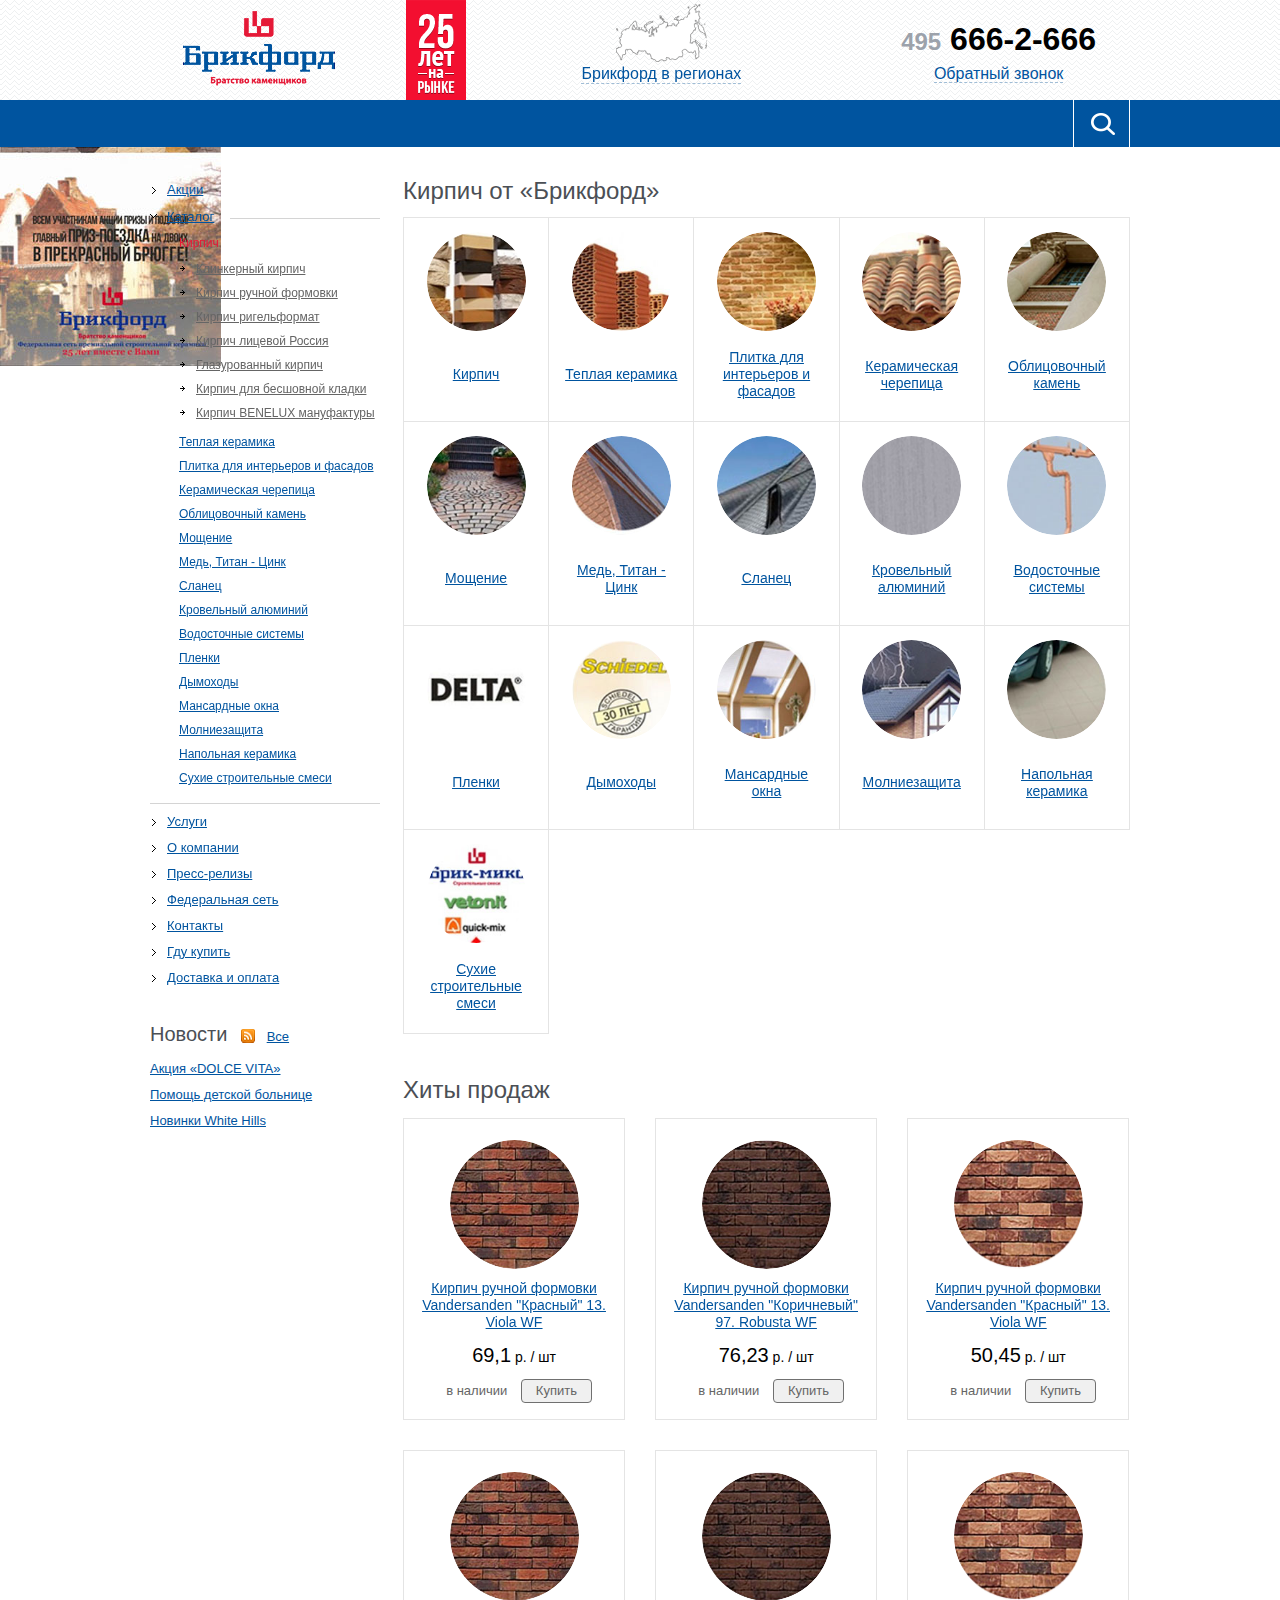
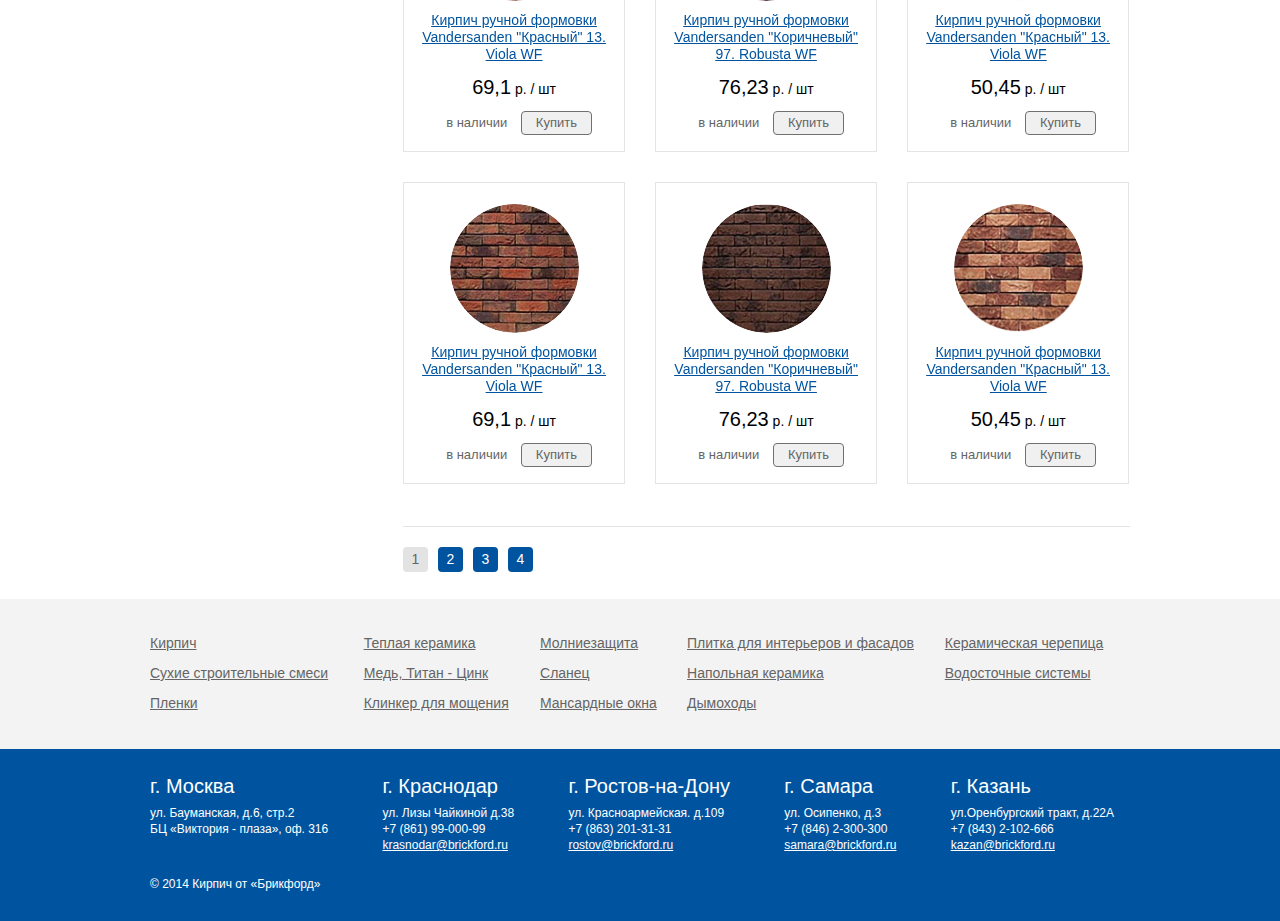
==== commit a9bc3045: "201507092215" ====
--- a/catalog.html
+++ b/catalog.html
@@ -56,8 +56,6 @@
 		<!--navigation panel-->
 		<div class="nav-panel">
 			<div class="max-wrap">
-				<!--user login-->
-				<div class="user-log"><span class="text-pre">Здравствуйте,</span> <a href="#">Владимир</a></div><!--user login end-->
 				<!--search form-->
 				<div class="search-form">
 					<form action="#">
--- a/css/all.css
+++ b/css/all.css
@@ -253,9 +253,6 @@
 .nav-panel{background:#00549f;font-size:14px;line-height:16px;color:#fff;height:47px;}
 .nav-panel .max-wrap{height:100%;}
 .nav-panel a{color:#fff;}
-/*user login*/
-.user-log{float:right;padding:14px 0 17px 23px;}
-/*user login end*/
 /*search-form*/
 .search-form{float:right;position:relative;height:100%;}
 .search-form form{float:left;width:100%;height:100%;}
@@ -486,10 +483,6 @@
 	.logo {margin:12px 3.9% 12px 0;}
 	.sub-logo {margin-right:1.9%;}
 	.contact-us {margin:0 0 0 -10%;}
-	.user-log{float:right;height:100%;padding:0;}
-	.user-log .text-pre{display:none;}
-	.user-log a{display:block;position:relative;height:100%;width:52px;text-indent:-9999px;overflow:hidden;border:none;}
-	.user-log a:before{content:'';position:absolute;left:50%;top:50%;margin:-12px 0 0 -12px;background:url(../img/sprite-icons.png) no-repeat 0 -532px;height:24px;width:24px;}
 	.nav-catalog{display:block;}
 	/*header end*/
 	.container{padding-bottom:30px;}
--- a/css/ie8.css
+++ b/css/ie8.css
@@ -1,5 +1,5 @@
 ﻿body{
-	min-width: 980px;
+	min-width: 990px;
 }
 [class*="btn-default"]{
 	filter: progid:DXImageTransform.Microsoft.gradient(startColorstr='#fbfbfc', endColorstr='#d0d2d7', GradientType=0);
